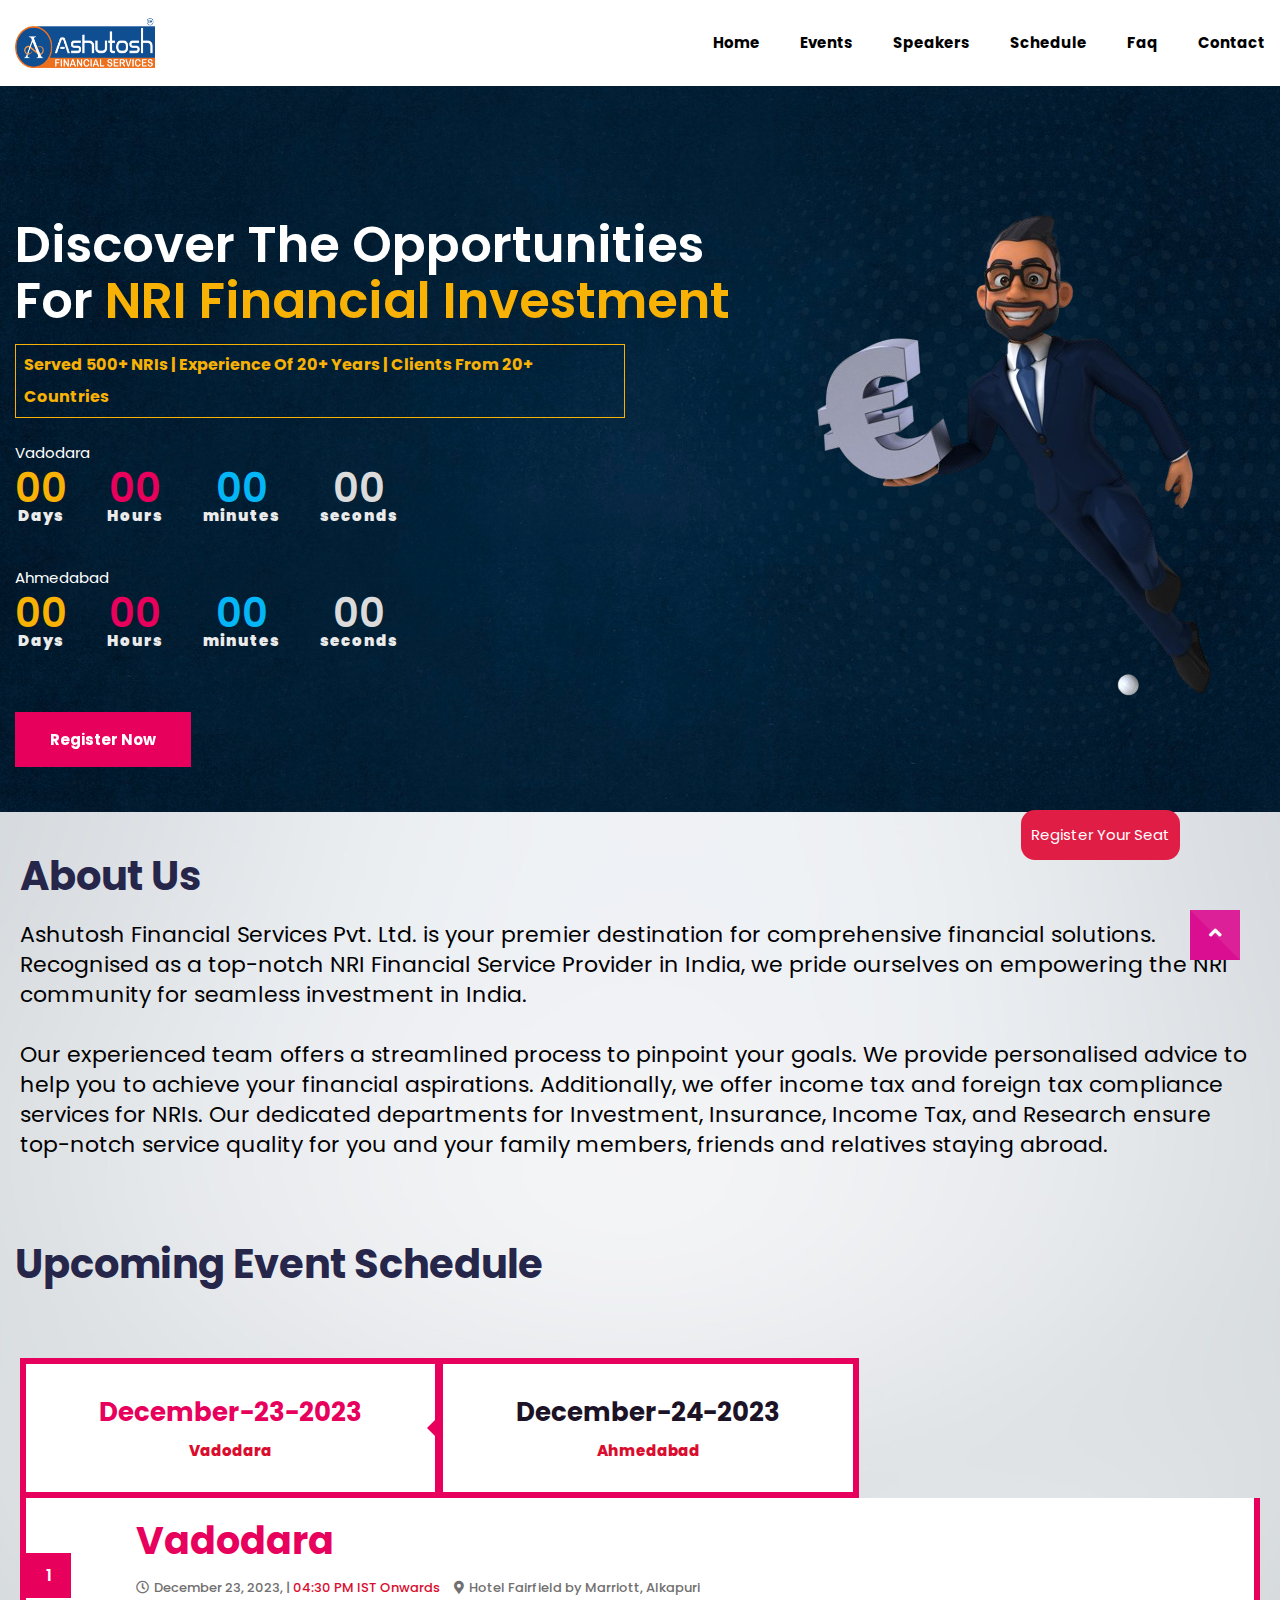
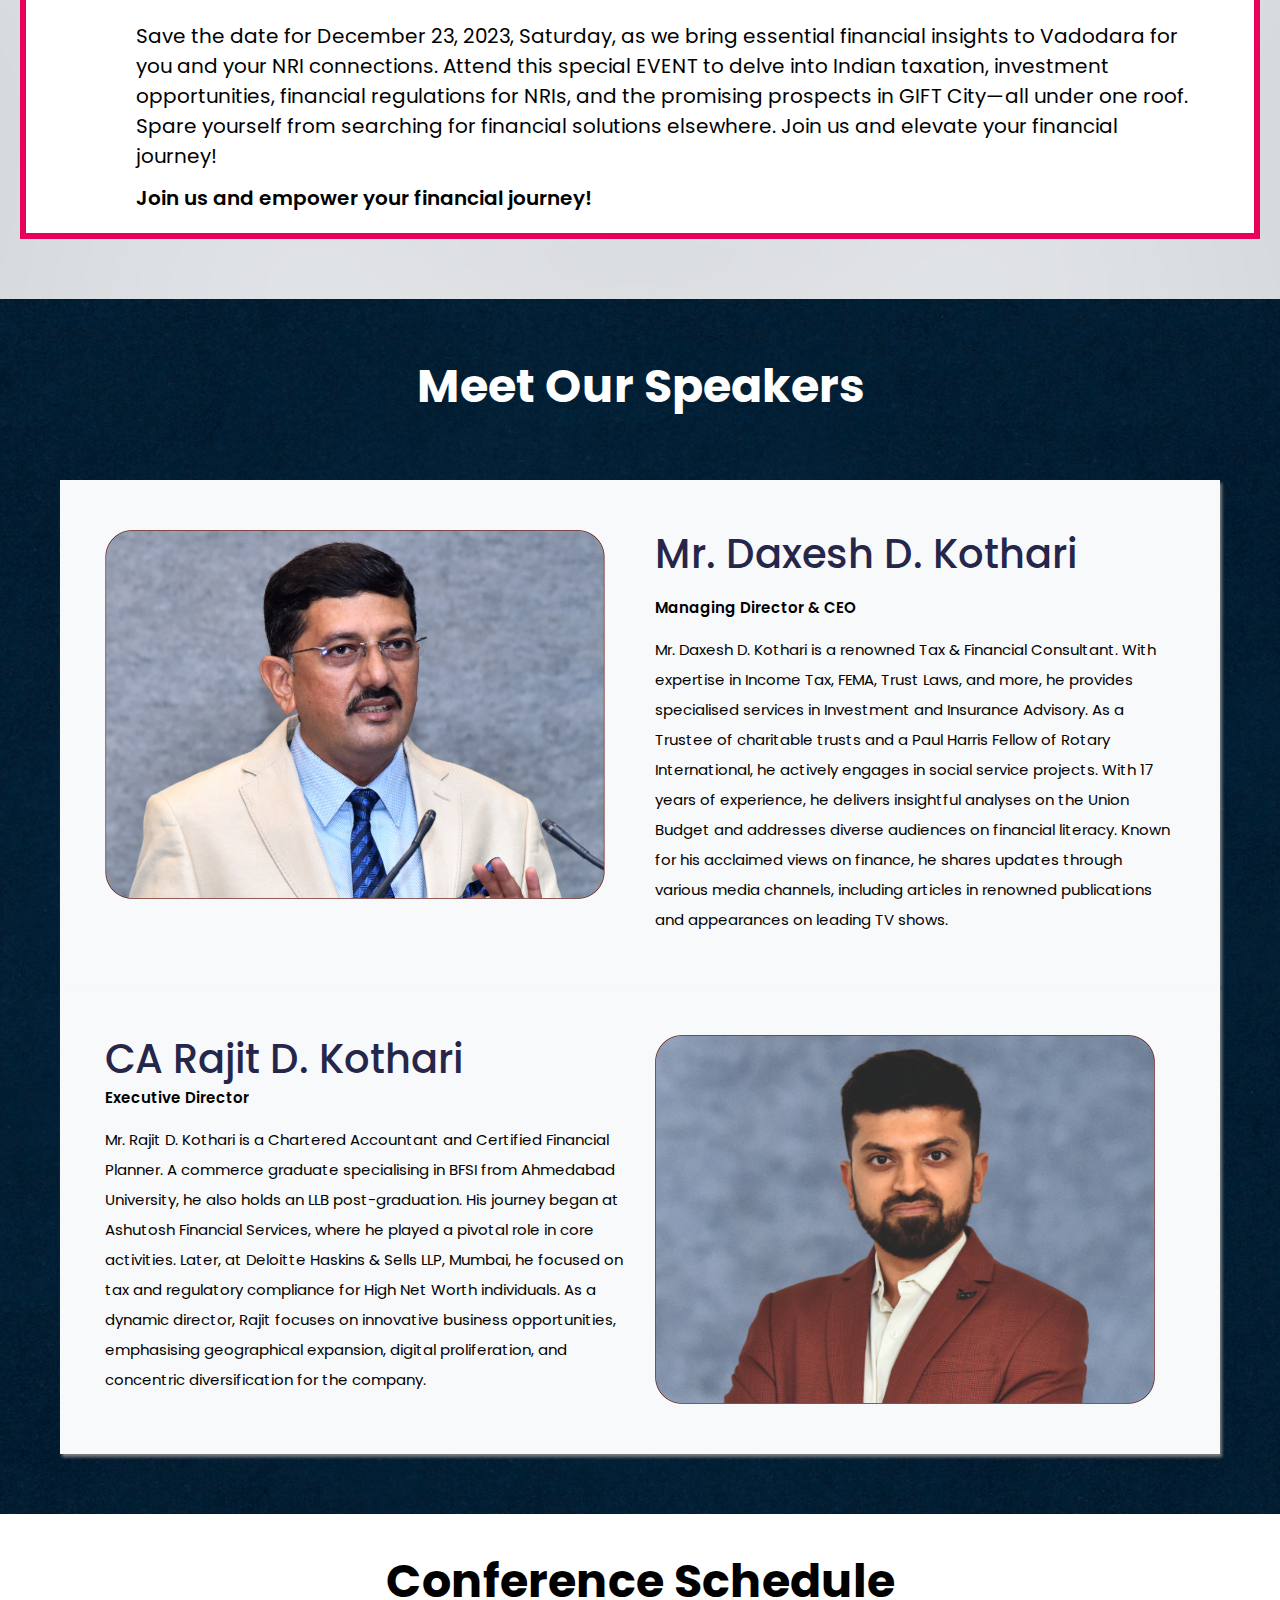
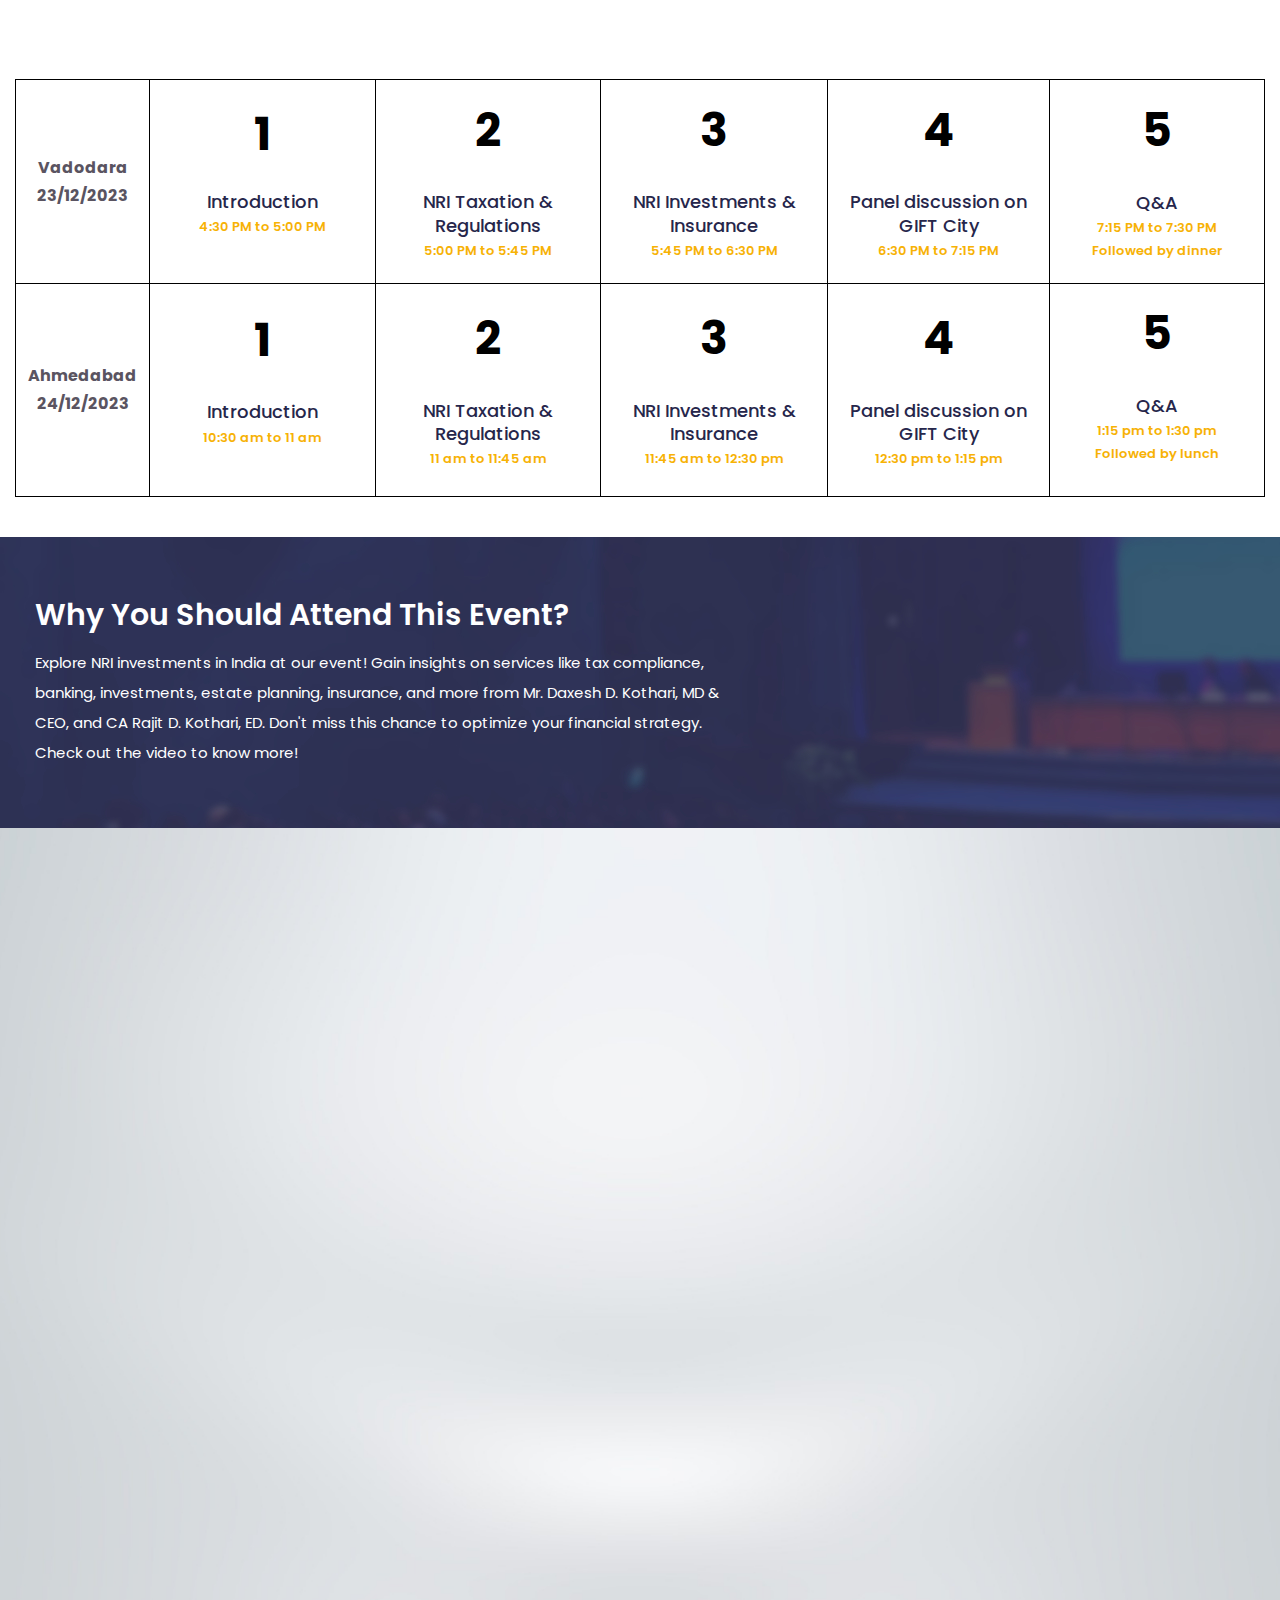
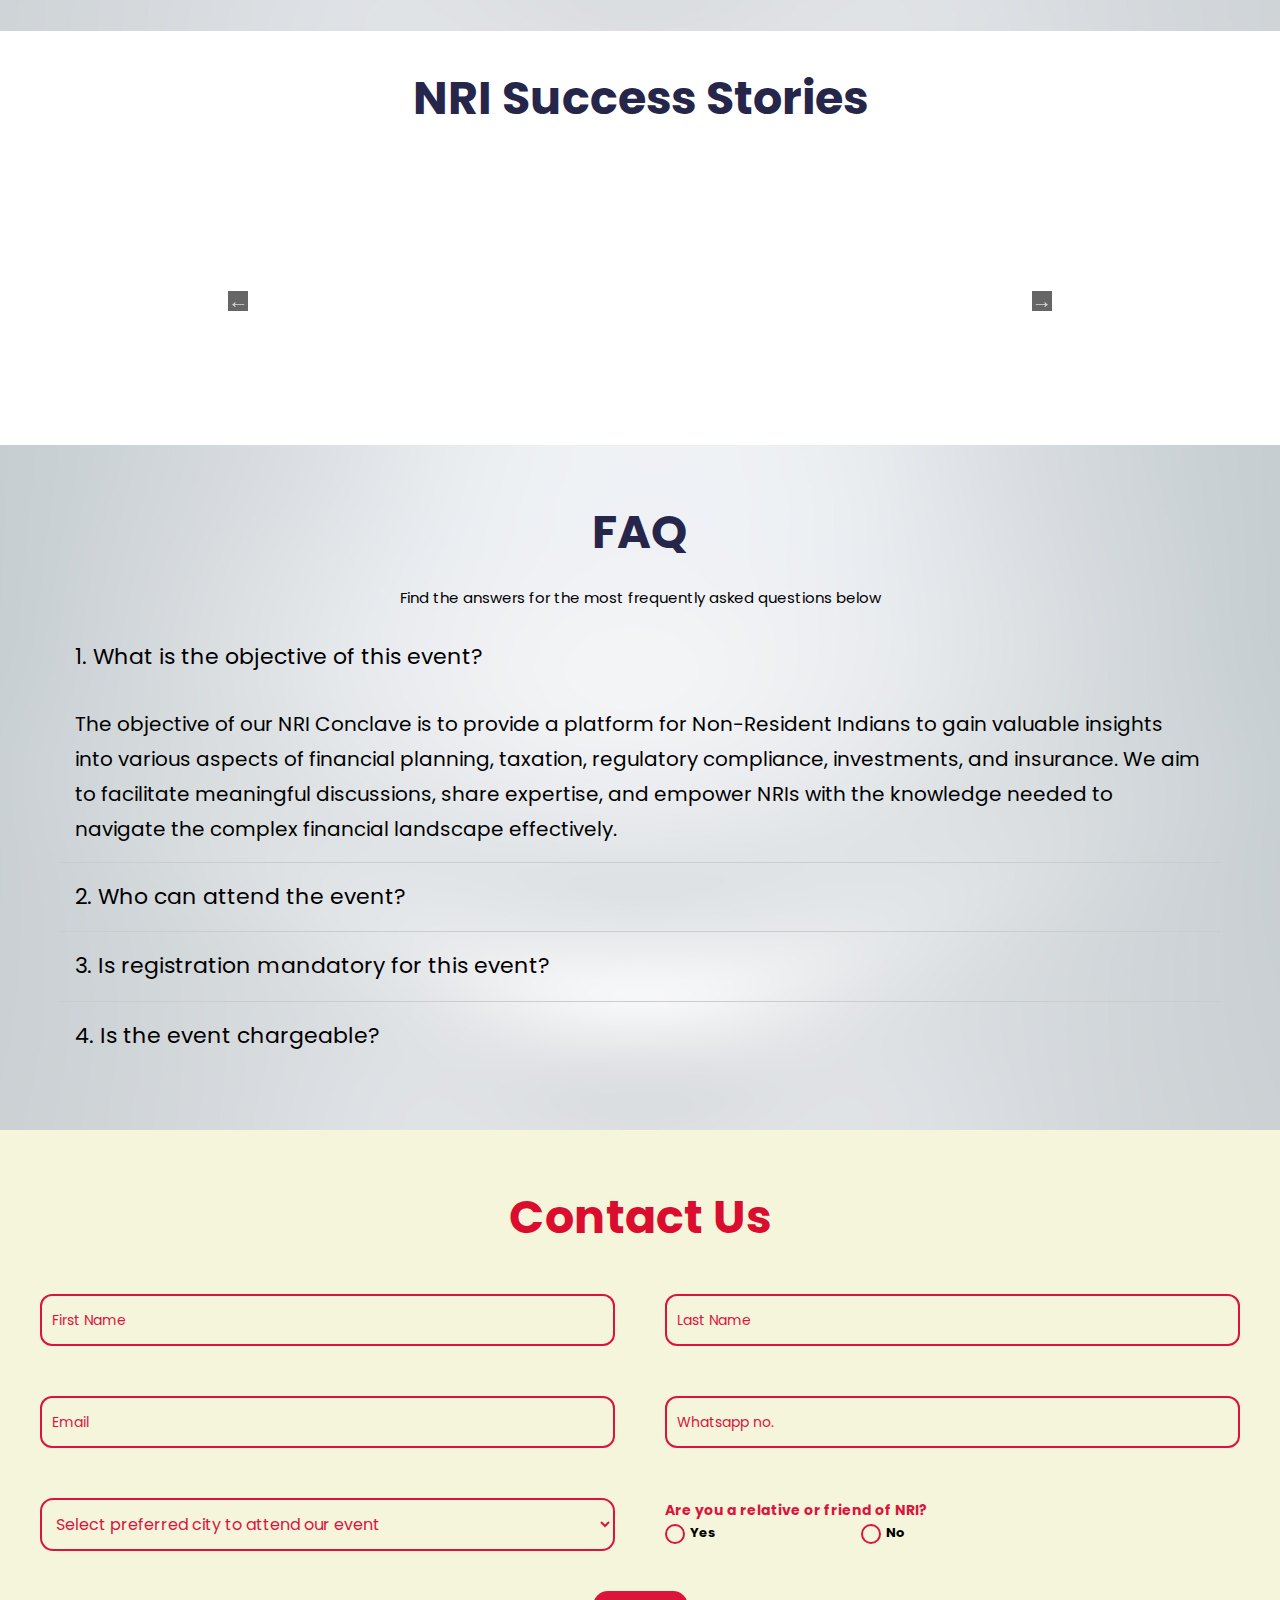
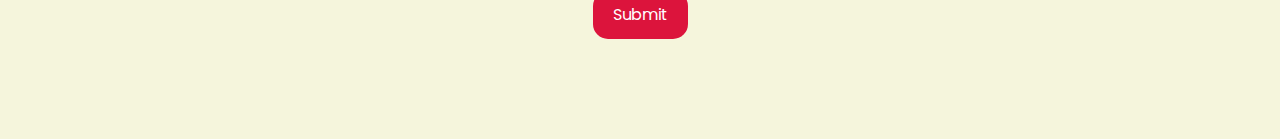
==== index.html @ 729e0472 "event7" ====
<!doctype html>
<html class="no-js" lang="en">

<head>
  <meta charset="utf-8">
  <meta http-equiv="x-ua-compatible" content="ie=edge">
  <title>Event</title>
  <meta name="description" content="">
  <meta name="viewport" content="width=device-width, initial-scale=1">
  <meta name="description" content="Bizino - Corporate Business Consulting & Office Event HTML Template">
  <meta name="keywords" content="Bizino - Corporate Business Consulting & Office Event HTML Template" />
  <meta name="robots" content="INDEX,FOLLOW">

  <link rel="shortcut icon" type="image/x-icon" href="img/favicon.png">
  <link rel="icon" href="assets/img/favicon.ico" type="image/x-icon">
  <!-- Place favicon.ico in the root directory -->

  <!-- CSS here -->
  <link rel="stylesheet" href="css/bootstrap.min.css">
  <link rel="stylesheet" href="css/animate.min.css">
  <link rel="stylesheet" href="css/magnific-popup.css">
  <link rel="stylesheet" href="css/fontawesome-all.min.css">
  <link rel="stylesheet" href="css/owl.carousel.min.css">
  <link rel="stylesheet" href="css/flaticon.css">
  <link rel="stylesheet" href="css/datepicker.css">
  <link rel="stylesheet" href="css/slick.css">
  <link rel="stylesheet" href="css/aos.css">
  <link rel="stylesheet" href="css/default.css">
  <link rel="stylesheet" href="css/style.css">
  <link rel="stylesheet" href="css/style2.css">
  <link rel="stylesheet" href="css/responsive.css">
  <link rel="preconnect" href="https://fonts.googleapis.com">

  <link href="https://fonts.googleapis.com/css2?family=Poppins:wght@300;400;500;600;700&display=swap" rel="stylesheet">
  <link rel="stylesheet" type="text/css" href="https://cdnjs.cloudflare.com/ajax/libs/slick-carousel/1.8.1/slick.css" />
  <link rel="stylesheet" type="text/css"
    href="https://cdnjs.cloudflare.com/ajax/libs/slick-carousel/1.8.1/slick-theme.css" />




</head>

<body>

  <!-- preloader -->
  <div id="preloader">
    <div id="loading-center">
      <div id="loading-center-absolute">
        <div class="object" id="object_one"></div>
        <div class="object" id="object_two"></div>
        <div class="object" id="object_three"></div>
      </div>
    </div>
  </div>
  <!-- preloader-end -->

  <!-- header-start -->
  <header>
    <div id="header-sticky" class="transparent-header">
      <div class="container">
        <div class="row">
          <div class="col-xl-12">
            <div class="main-menu">
              <nav class="navbar navbar-expand-lg">
                <a href="index.html" class="navbar-brand">
                  <img src="img/logo/ashutosLogo.png" alt="" class="logoImg">
                </a>
                <button class="navbar-toggler" type="button" data-toggle="collapse" data-target="#navbarNav">
                  <span class="navbar-icon"></span>
                  <span class="navbar-icon"></span>
                  <span class="navbar-icon"></span>
                </button>
                <div class="collapse navbar-collapse" id="navbarNav">
                  <ul class="navbar-nav ml-auto">
                    <li class="nav-item   "><a class="nav-link" href="#home">Home</a></li>
                    <li class="nav-item"><a class="nav-link" href="#events">Events</a></li>
                    <li class="nav-item"><a class="nav-link" href="#speakers">Speakers</a></li>
                    <li class="nav-item"><a class="nav-link" href="#schedule">Schedule</a></li>
                    <li class="nav-item"><a class="nav-link" href="#faq">Faq</a></li>
                    <li class="nav-item"><a class="nav-link" href="#contact">Contact</a></li>
                  </ul>
                </div>

              </nav>
            </div>
          </div>
        </div>
      </div>
    </div>
  </header>




  <!-- main-area -->
  <main>
    <div class="float_form_btn rc-float-btn">
      <p class="fontWhite">Register Your Seat</p>
    </div>
    <!-- banner-area -->
    <section id="home" class="banner-area banner-bg fix">
      <div class="banner-bg-shape"></div>
      <div class="container">
        <div class="row">
          <div class="col-xl-7 col-lg-6">
            <div class="banner-content ">
              <!-- <h6 class="wow fadeInUp" data-wow-delay="0.2s">hURRYUP!</h6> -->
              <h2 class="wow fadeInUp fontBold eachWordNone" data-wow-delay="0.4s">Discover The Opportunities For
                <span>NRI Financial Investment</span>
                </>
                <!-- <h5 class="text-white pb5 pt-20 textTransform">Delivering financial services in India to cater to the
                  needs
                  and
                  requirements of NRIs for over two
                  decades
                </h5> -->
                <p class="textTransform mycolor "> Served 500+ NRIs | Experience of 20+
                  Years | Clients from 20+ Countries
                </p>

                <div class="flexDate">
                  <div class="timeBox">
                    <p class="text-white"> Vadodara</p>
                    <div class="coming-time wow fadeInUp" data-wow-delay="0.6s" data-countdown="2023/12/23"></div>
                  </div>
                  <div class="">
                    <p class="text-white">Ahmedabad </p>
                    <div class="coming-time wow fadeInUp" data-wow-delay="0.6s" data-countdown="2023/12/24"></div>
                  </div>

                </div>

                <div class="pt-20">
                  <button class="btn rc-event-btn ">Register Now</button>
                </div>

            </div>
          </div>
          <div class="col-xl-5 col-lg-6 d-none d-lg-block">
            <div class="banner-img text-right">
              <img src="img/new/heroImg.png" alt="" class="heroImage">
            </div>
          </div>
        </div>
      </div>
      <div class="banner-shape"><img src="img/shape/dot_circle.png" class="rotateme" alt="img"></div>
    </section>

    <div id="popup" class="popup">
      <div class="popup-content">
        <!-- Your popup content goes here -->
        <div class="crossbtn">
          <img src="newImages/cross.png" width="20" alt="" id="closePopup">
        </div>
        <form class="form-container" id="contact-form" onsubmit="sendEmail(this); return false;">
          <div class="customText">Contact Us</div>
          <div class=" grid-container">
            <div class="form-group">
              <!-- <label for="name">Name:</label> -->
              <input type="text" id="first_name" name="from_first_name" placeholder="First Name" required>
            </div>

            <div class="form-group">
              <!-- <label for="name">Name:</label> -->
              <input type="text" id="last_name" name="from_last_name" placeholder="Last Name" required>
            </div>

            <div class="form-group">
              <!-- <label for="email">Email:</label> -->
              <input type="email" id="email" name="from_email" placeholder="Email" required>
            </div>

            <div class="form-group">
              <!-- <label for="mobile">Mobile No.:</label> -->
              <input type="tel" id="mobile" name="from_mobile" placeholder="Whatsapp no." required>
            </div>


            <div class="container-menu">
              <div class="menu">
                <div class="select">
                  <select id="fromSelect" name="preferred_city">
                    <option value="1" hidden>Select preferred city to attend our event</option>
                    <option value="Ahmedabad">Ahmedabad</option>
                    <option value="Vadodara">Vadodara</option>
                  </select>
                </div>
              </div>
            </div>
            <div class="borderBoxYesNo">
              <!-- <label>Yes or No:</label> -->
              <label for="yesno">Are you a relative or friend of NRI?</label>
              <div class="grid-container">

                <div class="flex-item">

                  <div class="">
                    <input type="radio" id="yes" name="yesno" value="yes">
                    <label class="radio-label" for="yes">Yes</label>
                  </div>
                  <div class="">
                    <input type="radio" id="no" name="yesno" value="no">
                    <label class="radio-label" for="no">No</label>
                  </div>
                </div>
              </div>
            </div>

          </div>
          <div class="alignCenter">
            <button type="submit" class="cool-button">Submit</button>
          </div>
        </form>
        <!-- <div class="centertext">
          <button id="">Skip for later</button>
        </div> -->
      </div>
    </div>
    <!-- recent-schedule -->
    <section id="events" class="recent-schedule pt-20">
      <div class="container">
        <div class="row">
          <div class="">
            <div class="mainText">
              <h2 class=" fontForH2">About Us</h2>
            </div>
            <div class="">
              <p class="mainText marginBottom fontSizeExtra aboutPara">
                Ashutosh Financial Services Pvt. Ltd. is your premier destination for comprehensive financial solutions.
                Recognised as a top-notch NRI Financial Service Provider in India, we pride ourselves on empowering the
                NRI community for seamless investment in India. <br> <br>
                Our experienced team offers a streamlined process to pinpoint your goals. We provide personalised advice
                to help you to achieve your financial aspirations. Additionally, we offer income tax and foreign tax
                compliance services for NRIs. Our dedicated departments for Investment, Insurance, Income Tax, and
                Research ensure top-notch service quality for you and your family members, friends and relatives staying
                abroad.
              </p>
              <!-- <div class="aboutVideo">
                <iframe width="390" height="300" src="https://www.youtube.com/embed/DZc31wGBI9c?si=S9o0x7Z7Rh4iQy3H"
                  title="YouTube video player" frameborder="0"
                  allow="accelerometer; autoplay; clipboard-write; encrypted-media; gyroscope; picture-in-picture; web-share"
                  allowfullscreen></iframe>
              </div> -->
            </div>

          </div>
          <div class="col-xl-6 col-lg-8">
            <h2 class=" fontForH2 white-nowrap lessMargin">Upcoming Event Schedule</h2>
            <div class="section-title white-title text-center mb-70 ">

              <!-- <span>Recent SCHEDULE</span> -->

            </div>
          </div>
        </div>
        <div class="schedule-wrap">
          <div class="row">
            <div class="col-16">
              <div class="schedule-tabs">
                <ul class="nav nav-tabs" id="myTab" role="tablist">
                  <li class="nav-item">
                    <a class="nav-link active" id="schedule-one-tab" data-toggle="tab" href="#schedule-one" role="tab"
                      aria-controls="schedule-one" aria-selected="true"> December-23-2023
                      <p class="paraClass text-pink">Vadodara</p>
                    </a>
                  </li>

                  <li class="nav-item">

                    <a class="nav-link" id="schedule-two-tab" data-toggle="tab" href="#schedule-two" role="tab"
                      aria-controls="schedule-two" aria-selected="false">December-24-2023
                      <p class="paraClass text-pink">Ahmedabad</p>
                    </a>

                  </li>
                  <!-- <li class="nav-item">
                    <a class="nav-link" id="schedule-three-tab" data-toggle="tab" href="#schedule-three" role="tab"
                      aria-controls="schedule-three" aria-selected="false">october 12. 2020</a>
                  </li> -->
                </ul>
              </div>
              <div class="schedule-tab-content">
                <div class="tab-content" id="myTabContent">
                  <div class="tab-pane fade show active" id="schedule-one" role="tabpanel"
                    aria-labelledby="schedule-one-tab">

                    <div class="rc-schedule-content">
                      <h2><span>Vadodara </span></h2>
                      <div class="rc-schedule-meta mb-20">
                        <ul>
                          <!-- <li><i class="far fa-user"></i><a  >Admin</a></li> -->
                          <li><i class="far fa-clock"></i>December 23, 2023, | <span class="text-pink"> 04:30 PM IST
                              Onwards
                            </span> </li>
                          <li><i class="fas fa-map-marker-alt"></i>Hotel Fairfield by Marriott, Alkapuri</li>
                        </ul>
                      </div>
                      <p>Save the date for December 23, 2023, Saturday, as we bring essential financial insights to
                        Vadodara for you and your NRI connections. Attend this special EVENT to delve into Indian
                        taxation, investment opportunities, financial regulations for NRIs, and the promising prospects
                        in GIFT City—all under one roof. Spare yourself from searching for financial solutions
                        elsewhere. Join us and elevate your financial journey!

                      </p>
                      <p class="font-weight-sbold">Join us and empower your financial journey!</p>


                    </div>
                    <div class="rc-schedule-speakers fix">
                      <div class="rc-speakers-img">
                        <!-- <img src="newImages/newBanner.jpeg" alt="img"> -->
                      </div>
                      <!-- <div class="rc-speakers-info">
                        <h3>thomas johnson</h3>
                        <span>CEO, SaveWorld</span>
                      </div>
                      <div class="rc-speakers-list">
                        <ul>
                         

                        </ul>
                      </div>

                      <a   class="btn rc-event-btn">Register Now</a> -->
                    </div>
                    <div class="rc-tab-count">1</div>
                  </div>
                  <div class="tab-pane fade" id="schedule-two" role="tabpanel" aria-labelledby="schedule-two-tab">

                    <div class="rc-schedule-content">
                      <h2><span>Ahmedabad </span></h2>
                      <div class="rc-schedule-meta mb-20">
                        <ul>
                          <li><i class="far fa-clock"></i>December 23, 2023 | <span class="text-pink">10:30 AM IST
                              Onwards
                            </span></li>
                          <li><i class="fas fa-map-marker-alt"></i>Hotel Crowne Plaza, SG Road</li>
                        </ul>
                      </div>
                      <p>Mark your calendar on 24th December 2023, Sunday, as we bring valuable financial insights to
                        Ahmedabad for you and your NRI connections. At this EVENT, gain a deep understanding of Indian
                        taxation, investment opportunities, financial regulations for NRIs, and prospects in GIFT
                        City—all in one place. Don't search elsewhere for your financial concerns. Join us and empower
                        your financial journey!

                      </p>
                      <p class="font-weight-sbold"> Join us and elevate your financial journey!</p>
                    </div>
                    <div class="rc-schedule-speakers fix">
                      <div class="rc-speakers-img">
                        <!-- <img src="newImages/sp.jpg" alt="img"> -->
                      </div>
                      <!-- <div class="rc-speakers-info">
                        <h3>thomas johnson</h3>
                        <span>CEO, SaveWorld</span>
                      </div> -->
                      <div class="rc-speakers-list">
                        <!-- <ul>
                          <li><i class="far fa-clock"></i>8 : 30 - 9 : 30</li>
                          <li><i class="fas fa-users"></i>10k+ audience</li>
                        </ul> -->
                      </div>
                      <!-- <a   class="btn rc-event-btn">Register Now</a>  -->
                    </div>
                    <div class="rc-tab-count">2</div>
                  </div>
                  <div class="tab-pane fade" id="schedule-three" role="tabpanel" aria-labelledby="schedule-three-tab">
                    <div class="rc-schedule-sidebar">
                      <ul>
                        <li><a>AWARDS</a></li>
                        <li><a>sponsor CLIENTS</a></li>
                        <li><a>notable projects</a></li>
                      </ul>
                    </div>
                    <div class="rc-schedule-content">
                      <h2>Save Word vision <span>2020</span></h2>
                      <div class="rc-schedule-meta mb-20">
                        <ul>
                          <li><i class="far fa-user"></i><a>Admin</a></li>
                          <li><i class="far fa-clock"></i>October 12, 2019</li>
                          <li><i class="fas fa-map-marker-alt"></i>Alexandria , VA</li>
                        </ul>
                      </div>
                      <p>Event definition is - something that happens occurrence How to use evesnt in sentence. Synonym
                        when an unknown
                        printer
                        took a galley of type and scrambled it to make a type specimen booing This book is a treatise on
                        the theory
                        ethics
                        Discussion of event.</p>
                      <p>Anything embarrassig hidden in the middle of text. All the Lorem Ipsum generators on the
                        Internet tend to repeat
                        predefined chunks as necessar.</p>
                      <div class="schedule-barnd-active owl-carousel">
                        <div class="schedule-brand">
                          <img src="img/brand/event_brand01.jpg" alt="img">
                        </div>
                        <div class="schedule-brand">
                          <img src="img/brand/event_brand02.jpg" alt="img">
                        </div>
                        <div class="schedule-brand">
                          <img src="img/brand/event_brand03.jpg" alt="img">
                        </div>
                        <div class="schedule-brand">
                          <img src="img/brand/event_brand04.jpg" alt="img">
                        </div>
                        <div class="schedule-brand">
                          <img src="img/brand/event_brand05.jpg" alt="img">
                        </div>
                        <div class="schedule-brand">
                          <img src="img/brand/event_brand05.jpg" alt="img">
                        </div>
                      </div>
                      <div class="rc-schedule-bottom">
                        <p>Event Agencies in USA 2020, Award for Social Media Campaign Integrated 2020</p>
                      </div>
                    </div>
                    <div class="rc-schedule-speakers fix">
                      <div class="rc-speakers-img">
                        <img src="img/images/rc_schedule_speaker.jpg" alt="img">
                      </div>
                      <div class="rc-speakers-info">
                        <h3>thomas johnson</h3>
                        <span>CEO, SaveWorld</span>
                      </div>
                      <div class="rc-speakers-list">
                        <ul>
                          <li><i class="far fa-clock"></i>8 : 30 - 9 : 30</li>
                          <li><i class="fas fa-users"></i>10k+ audience</li>
                        </ul>
                      </div>
                      <div class="rc-speakers-social">
                        <a><i class="fab fa-facebook-f"></i></a>
                        <a><i class="fab fa-twitter"></i></a>
                        <a><i class="fab fa-pinterest-p"></i></a>
                      </div>
                      <a class="btn rc-event-btn">Register Now</a>
                    </div>
                    <div class="rc-tab-count">3</div>
                  </div>
                </div>
              </div>
            </div>
          </div>
        </div>
      </div>
    </section>
    <!-- Speaker -->
    <section class="speakerSection" id="speakers">
      <div class="pb-25">
        <h2 class="text-center  text-white white-nowrap  pb-40">Meet Our Speakers</h2>
      </div>
      <section class="custom-section">
        <div class="container">
          <div class="row">
            <div class="col-md-6">
              <img src="newImages/DDK.png" alt="Picture 1">
            </div>
            <div class="col-md-6">
              <h3 class="fontForH3">Mr. Daxesh D. Kothari</h3>
              <p class="fontBlack font-weight-sbold">Managing Director & CEO</>
              <p class="fontBlack">Mr. Daxesh D. Kothari is a renowned Tax & Financial Consultant. With expertise in
                Income Tax, FEMA,
                Trust Laws, and more, he provides specialised services in Investment and Insurance Advisory. As a
                Trustee of charitable trusts and a Paul Harris Fellow of Rotary International, he actively engages in
                social service projects. With 17 years of experience, he delivers insightful analyses on the Union
                Budget and addresses diverse audiences on financial literacy. Known for his acclaimed views on finance,
                he shares updates through various media channels, including articles in renowned publications and
                appearances on leading TV shows.</p>
            </div>
          </div>
        </div>
      </section>

      <!-- Section 2: Text on the left, picture on the right -->
      <section class="custom-section">
        <div class="container">
          <div class="row">
            <div class="col-md-6 mobileView">
              <img src="newImages/RDK.png" alt="Picture 2">
            </div>
            <div class="col-md-6">
              <h2 class=" fontForH3">CA Rajit D. Kothari</h2>
              <p class="fontBlack font-weight-sbold">Executive Director</p>
              <p class="fontBlack">Mr. Rajit D. Kothari is a Chartered Accountant and Certified Financial Planner. A
                commerce graduate
                specialising in BFSI from Ahmedabad University, he also holds an LLB post-graduation. His journey began
                at Ashutosh Financial Services, where he played a pivotal role in core activities. Later, at Deloitte
                Haskins & Sells LLP, Mumbai, he focused on tax and regulatory compliance for High Net Worth individuals.
                As a dynamic director, Rajit focuses on innovative business opportunities, emphasising geographical
                expansion, digital proliferation, and concentric diversification for the company.
              </p>
            </div>
            <div class="col-md-6 dekstopView">
              <img src="newImages/RDK.png" alt="Picture 2">
            </div>
          </div>
        </div>
      </section>


    </section>
    <!-- conference-schedule -->
    <section id="schedule" class="conference-schedule conference-bg">
      <div class="conference-bg-text"><img src="" alt="img"></div>
      <div class="container">
        <h2 class="text-center white-nowrap fontBlack">Conference Schedule</h2>
        <div class="row">
          <div class="col-12">
            <div class="conference-wrap">
              <div class="row mb-40">
                <!-- <div class="col-sm-6">
                  <form action="#" class="datepicker-form">
                    <div id="datepicker" class="input-group date" data-date-format="mm-dd-yyyy">
                      <input class="form-control" type="text" readonly />
                      <span class="input-group-addon"><i class="far fa-calendar-alt"></i></span>
                    </div>
                  </form>
                </div> -->

              </div>
              <div class="table-responsive">
                <table class="table text-center">
                  <thead>
                    <!-- <tr>
                      <th scope="col"></th>
                      <th scope="col">Monday</th>
                      <th scope="col">Thursday</th>
                      <th scope="col">Friday</th>
                      <th scope="col">Saturday</th>
                    </tr> -->
                  </thead>
                  <tbody class="table-bordered">

                    <tr>
                      <th scope="row">Vadodara 23/12/2023</th>
                      <!-- <td class="con-speak-box conference-blank"></td> -->
                      <td class="con-speak-box">
                        <div class="single-conference-speaker">
                          <div class="numberCircle">
                            <h3 class="fontBlack">1</h3>
                          </div>
                          <!-- <div class="con-speak-img mb-25">
                            <img src="newImages/event.png" width="60" alt="img" data-toggle="tooltip"
                              data-placement="right" title="Alisa Jo.">
                          </div> -->
                          <div class="con-speak-content mb-25">
                            <h5>Introduction</h5>
                            <span>4:30 PM to 5:00 PM</span>
                            <!-- <p>Event definition is thing that happens occurce</p> -->
                          </div>
                        </div>
                      </td>
                      <td class="con-speak-box">
                        <div class="single-conference-speaker">
                          <div class="con-speak-img mb-25">
                            <div class="numberCircle">
                              <h3 class="fontBlack">2</h3>
                            </div>
                          </div>
                          <div class="con-speak-content">
                            <h5>NRI Taxation & Regulations</h5>
                            <span>5:00 PM to 5:45 PM</span>
                            <!-- <p>Event definition is thing that happens occurce</p> -->
                          </div>
                        </div>
                      </td>
                      <!-- <td class="con-speak-box conference-blank"></td> -->
                      <td class="con-speak-box">
                        <div class="single-conference-speaker">
                          <div class="con-speak-img mb-25">
                            <div class="numberCircle">
                              <h3 class="fontBlack">3</h3>
                            </div>
                          </div>
                          <div class="con-speak-content">
                            <h5>NRI Investments & Insurance</h5>
                            <span>5:45 PM to 6:30 PM</span>
                            <!-- <p>Event definition is thing that happens occurce</p> -->
                          </div>
                        </div>
                      </td>
                      <td class="con-speak-box">
                        <div class="single-conference-speaker">
                          <div class="con-speak-img mb-25">
                            <div class="numberCircle">
                              <h3 class="fontBlack">4</h3>
                            </div>
                          </div>
                          <div class="con-speak-content">
                            <h5>Panel discussion on GIFT City</h5>
                            <span>6:30 PM to 7:15 PM</span>
                            <!-- <p>Event definition is thing that happens occurce</p> -->
                          </div>
                        </div>
                      </td>
                      <td class="con-speak-box">
                        <div class="single-conference-speaker">
                          <div class="con-speak-img mb-25">
                            <div class="numberCircle">
                              <h3 class="fontBlack">5</h3>
                            </div>
                          </div>
                          <div class="con-speak-content">
                            <h5>Q&A</h5>
                            <span>7:15 PM to 7:30 PM
                              <br>Followed by dinner
                            </span>
                            <!-- <p>Event definition is thing that happens occurce</p> -->
                          </div>
                        </div>
                      </td>
                    </tr>
                    <tr>
                      <th scope="row">Ahmedabad 24/12/2023</th>
                      <td class="con-speak-box">
                        <div class="single-conference-speaker">
                          <div class="con-speak-img mb-25">
                            <div class="numberCircle">
                              <h3 class="fontBlack">1</h3>
                            </div>
                          </div>
                          <div class="con-speak-content mb-25">
                            <h5>Introduction</h5>
                            <span>10:30 am to 11 am</span>
                            <!-- <p>Event definition is thing that happens occurce</p> -->
                          </div>
                        </div>
                      </td>
                      <!-- <td class="con-speak-box conference-blank"></td> -->
                      <td class="con-speak-box">
                        <div class="single-conference-speaker">
                          <div class="con-speak-img mb-25">
                            <div class="numberCircle">
                              <h3 class="fontBlack">2</h3>
                            </div>
                          </div>
                          <div class="con-speak-content">
                            <h5>NRI Taxation & Regulations</h5>
                            <span>11 am to 11:45 am</span>
                            <!-- <p>Event definition is thing that happens occurce</p> -->
                          </div>
                        </div>
                      </td>
                      <td class="con-speak-box">
                        <div class="single-conference-speaker">
                          <div class="con-speak-img mb-25">
                            <div class="numberCircle">
                              <h3 class="fontBlack">3</h3>
                            </div>
                          </div>
                          <div class="con-speak-content">
                            <h5>NRI Investments & Insurance</h5>
                            <span>11:45 am to 12:30 pm</span>
                            <!-- <p>Event definition is thing that happens occurce</p> -->
                          </div>
                        </div>
                      </td>
                      <td class="con-speak-box">
                        <div class="single-conference-speaker">
                          <div class="con-speak-img mb-25">
                            <div class="numberCircle">
                              <h3 class="fontBlack">4</h3>
                            </div>
                          </div>
                          <div class="con-speak-content">
                            <h5 class="eachWordNone">Panel discussion on GIFT City</h5>
                            <span>12:30 pm to 1:15 pm</span>
                            <!-- <p>Event definition is thing that happens occurce</p> -->
                          </div>
                        </div>
                      </td>
                      <td class="con-speak-box">
                        <div class="single-conference-speaker">
                          <div class="con-speak-img mb-25">
                            <div class="numberCircle">
                              <h3 class="fontBlack">5</h3>
                            </div>
                          </div>
                          <div class="con-speak-content">
                            <h5>Q&A</h5>
                            <span>1:15 pm to 1:30 pm
                              <br>Followed by lunch
                            </span>
                            <p></p>
                          </div>
                        </div>
                      </td>
                      <!-- <td class="con-speak-box conference-blank"></td> -->
                    </tr>

                  </tbody>
                </table>
              </div>
            </div>
          </div>
        </div>
      </div>
    </section>
    <!-- Section We Have Top Executive And Start Up Here-->
    <section class="parallax-container section" data-parallax-img="images/bg-parallax-05-1894x758.jpg">
      <div class="parallax-content section-lg context-dark text-center">
        <div class="container">


          <div class="flex-container">
            <!-- Text Section -->
            <div class="text-section">
              <h4>Why You Should Attend This Event?</h4>
              <p>Explore NRI investments in India at our event! Gain insights on services like tax compliance, banking,
                investments, estate planning, insurance, and more from Mr. Daxesh D. Kothari, MD & CEO, and CA Rajit D.
                Kothari, ED. Don't miss this chance to optimize your financial strategy. Check out the video to know
                more!
              </p>
            </div>

            <!-- Video Section -->
            <div class="video-section">
              <div class="video-container">
                <!-- Replace the following URL with your YouTube video embed code -->
                <iframe width="560" height="315" src="https://www.youtube.com/embed/DZc31wGBI9c?si=NcGJAMkLk9-VXe36"
                  title="YouTube video player" frameborder="0"
                  allow="accelerometer; autoplay; clipboard-write; encrypted-media; gyroscope; picture-in-picture; web-share"
                  allowfullscreen></iframe>
              </div>
            </div>
          </div>
        </div>
      </div>
    </section>
    <!-- Section Our Benefits-->
    <section class="spaceAround">
      <div class="container">
        <div class="row justify-content-center text-center">
          <div class="col-xl-7  wow fadeInUp" data-wow-delay="0.3s">
            <div class="title-area">
              <div class="sec-pills">
                <div class="pill"></div>
                <div class="pill"></div>
                <div class="pill"></div>
              </div>
              <!-- <span class="sec-subtitle">What wE pROVIDE</span> -->
              <div class="">
                <h2 class="white-nowrap pb-40 eachWordCap">Our Exclusive Benefits</h2>
              </div>
            </div>
          </div>
        </div>
        <div class="row gx-0 rowGap-50 text-center text-lg-start">
          <div class="col-md-6 col-lg-4  wow fadeInUp" data-wow-delay="0.3s">
            <div class="service-style2">
              <div class="service-icon">
                <img src="newImages/financial.png" alt="Service Shape">
              </div>
              <h3 class="service-title h5"><a class="text-inherit">Understanding Financial Affairs </a>
              </h3>
              <p class="service-text">Get a complete understanding of NRI financial matters, including taxes,
                regulations, investments, and insurance.
              </p>
            </div>
          </div>
          <div class="col-md-6 col-lg-4  wow fadeInUp" data-wow-delay="0.4s">
            <div class="service-style2">
              <div class="service-icon">
                <img src="newImages/tomorrow.png" alt="Service Shape">
              </div>
              <h3 class="service-title h5"><a class="text-inherit">Insurance For Your Future</a></h3>
              <p class="service-text">From life insurance to retirement planning, gain valuable insurance insights and
                ensure financial security for the future.</p>
            </div>
          </div>

          <div class="col-md-6 col-lg-4  wow fadeInUp" data-wow-delay="0.6s">
            <div class="service-style2">
              <div class="service-icon">
                <img src="newImages/INVESTMENT.png" alt="Service Shape">
              </div>
              <h3 class="service-title h5"><a class="text-inherit">Investment Plans</a></h3>
              <p class="service-text">Explore upcoming investment opportunities in India for NRIs through a detailed
                analysis that suits your investment goals.</p>
            </div>
          </div>

          <div class="col-md-6 col-lg-4  wow fadeInUp" data-wow-delay="0.5s">
            <div class="service-style2">
              <div class="service-icon">
                <img src="newImages/opportunity.png" alt="Service Shape">
              </div>
              <h3 class="service-title h5"><a class="text-inherit">GIFT City Opportunities</a>
              </h3>
              <p class="service-text">Discover new possibilities in GIFT City with unique insights from experts on
                maximising financial opportunities. </p>
            </div>
          </div>

          <div class="col-md-6 col-lg-4  wow fadeInUp" data-wow-delay="0.7s">
            <div class="service-style2">
              <div class="service-icon">
                <img src="newImages/nri.png" alt="Service Shape">
              </div>
              <h3 class="service-title h5"><a class="text-inherit">Connect With Fellow NRIs</a></h3>
              <p class="service-text">The event offers a chance to connect with like-minded NRIs and their relatives
                interested in Indian financial affairs.
              </p>
            </div>
          </div>
          <div class="col-md-6 col-lg-4  wow fadeInUp" data-wow-delay="0.4s">
            <div class="service-style2">
              <div class="service-icon">
                <img src="newImages/expert.png" alt="Service Shape">
              </div>
              <h3 class="service-title h5"><a class="text-inherit">Helpful Q&A Session </a></h3>
              <p class="service-text">Get personal help from experienced financial experts to clear up any concerns you
                have as an NRI or NRI family member. </p>
            </div>
          </div>

        </div>
      </div>
    </section>
    <!-- Section Our Testimonials-->
    <section class="section parallax-js section-lg bg-default">
      <div class="container">
        <h2 class="text-center white-nowrap pb-40 eachWordCap">NRI Success Stories</h2>
        <div class="row row-30 justify-content-center">
          <div class="col-md-10 col-lg-8">
            <!-- Add the class "slider" to your carousel -->
            <div class="slick-slider carousel-parent slider" data-arrows="false" data-loop="true" data-autoplay="true"
              data-dots="false" data-swipe="true" data-items="1" data-child="#child-carousel"
              data-for="#child-carousel">
              <!-- Testimonial Items -->
              <div class="item">
                <!-- Testimonial Content -->
                <div class="testimonial">
                  <div class="wow fadeIn">
                    <p class="testimonial-text heading-4">For NRI financial planning, my top pick has been instrumental
                      in providing eye-opening insights into various opportunities. The personalized approach adopted by
                      the team ensures that my financial goals are perfectly aligned. I highly recommend Ashutosh
                      Financial Services.</p>
                    <div class="testimonial-footer text-center"><a class="testimonial-name">Jitendra Shaw</a> <span
                        class="testimonial-cite"> - Software Engineer, US</span>
                    </div>
                  </div>
                </div>
              </div>
              <div class="item">
                <!-- Testimonial Content -->
                <div class="testimonial">
                  <div class="wow fadeIn">
                    <p class="testimonial-text heading-4">Ashutosh Financial Services has been my financial compass.
                      They guided me through complex NRI investments. The events were eye-openers. I received valuable
                      insights that reshaped my financial strategy. Grateful for their expertise!</p>
                    <div class="testimonial-footer text-center"><a class="testimonial-name">Sumit Chauhan</a> <span
                        class="testimonial-cite"> - Data Analyst, Canada</span>
                    </div>
                  </div>
                </div>
              </div>
              <div class="item">
                <!-- Testimonial Content -->
                <div class="testimonial">
                  <div class="wow fadeIn">
                    <p class="testimonial-text heading-4">Ashutosh Financial Services played a pivotal role in guiding
                      my brother, who is currently residing in Magdeburg, Germany. The insightful events offered a
                      comprehensive view, making the complex and intricate world of NRI investments more understandable
                      and manageable.</p>
                    <div class="testimonial-footer text-center"><a class="testimonial-name">Suchitra Rau</a> <span
                        class="testimonial-cite"> - IT, Bhopal, India</span>
                    </div>
                  </div>
                </div>
              </div>
              <!-- Add similar items for other testimonials -->

            </div>
          </div>
        </div>
      </div>
    </section>

    <!--Section: FAQ-->
    <section id="faq" class="faq-bg">
      <h3 class="text-center pb-2  fw-bold">FAQ</h3>
      <p class="fontBlack autoPadMobile text-11">
        Find the answers for the most frequently asked questions below
      </p>

      <!-- <div class="row g-30">
        <div class="col-md-6 mb-4">
          <h6 class="mb-3 text-primary">What is the objective of this event</h6>
          <p class="text-white mt-40">
            The objective of our NRI Conclave is to provide a platform for Non-Resident Indians to gain valuable
            insights into various aspects of financial planning, taxation, regulatory compliance, investments, and
            insurance. We aim to facilitate meaningful discussions, share expertise, and empower NRIs with the knowledge
            needed to navigate the complex financial landscape effectively.
          </p>
        </div>

        <div class="col-md-6 mb-4">
          <h6 class="mb-3 text-primary">Who can attend the event?</h6>
          <p class="text-white mt-40">
            The NRI Conclave is open to all Non-Resident Indians and their family members, relatives or friends seeking
            comprehensive information and guidance on financial matters. Whether you are an experienced investor, an
            NRI, or someone interested in understanding the intricacies of taxation and regulatory compliance, you are
            welcome to join us.
          </p>
        </div>

        <div class="col-md-6 mb-4">
          <h6 class="mb-3 text-primary">Is registration mandatory for this event?</h6>
          <p class="text-white mt-40">
            While attendance is open to all, we highly recommend registering for the event in advance. Registration
            ensures that you receive timely updates, access to event materials, and a seamless experience during the
            conclave. It also helps us better accommodate the needs of our participants and plan the event more
            efficiently.
          </p>
        </div>

        <div class="col-md-6 mb-4">
          <h6 class="mb-3 text-primary">Is the event chargeable?</h6>
          <p class="text-white mt-40">
            Yes. Go to the billing section of your dashboard and update your payment information.
          </p>
        </div>
      </div> -->

      <div class="accordion">
        <div class="accordion-item">
          <div class="accordion-header">1. What is the objective of this event?</div>
          <div class="accordion-content">The objective of our NRI Conclave is to provide a platform for Non-Resident
            Indians to gain valuable insights into various aspects of financial planning, taxation, regulatory
            compliance, investments, and insurance. We aim to facilitate meaningful discussions, share expertise, and
            empower NRIs with the knowledge needed to navigate the complex financial landscape effectively.
          </div>
        </div>

        <div class="accordion-item">
          <div class="accordion-header">2. Who can attend the event?</div>
          <div class="accordion-content">The NRI Conclave is open to all Non-Resident Indians and their family members,
            relatives or friends seeking comprehensive information and guidance on financial matters. Whether you are an
            experienced investor, an NRI, or someone interested in understanding the intricacies of taxation and
            regulatory compliance, you are welcome to join us</div>
        </div>

        <div class="accordion-item">
          <div class="accordion-header">3. Is registration mandatory for this event?</div>
          <div class="accordion-content">While attendance is open to all, we highly recommend registering for the event
            in advance. Registration ensures that you receive timely updates, access to event materials, and a seamless
            experience during the conclave. It also helps us better accommodate the needs of our participants and plan
            the event more efficiently.</div>
        </div>

        <div class="accordion-item">
          <div class="accordion-header">4. Is the event chargeable?</div>
          <div class="accordion-content">Participation in the NRI Conclave is completely FREE in both Vadodara and
            Ahmedabad. As a part of our dedication to the NRI community, we offer this event as a free service,
            fostering inclusivity and ensuring accessibility to valuable information
          </div>
        </div>
      </div>
    </section>
    <!-- contact-area -->
    <section id="contact" class="contact-area contact-bg contact-body">
      <h3 class="text-center pb-2 text-pink fw-bold">Contact Us</h3>
      <!-- <div class="container">
        <div class="row">
          <div class="col-lg-6">
            <div class="section-title mb-20">
              <span class="">Contact Us</span>
              <h4 class="text-white">Nurturing Financial Success for <br> NRIs Worldwide</h4>
            </div>
            <div class="contact-content">
              <p class="text-white">Served 500+ NRIs | Across 20+ Counties | Experience of 20+ Years</p>
              <h5 class="text-white">OFFICE IN <span>NEW YORK</span></h5>
              <div class="contact-list">
                <ul>
                  <li><i class="fas fa-map-marker"></i><span>Address :</span>Event Center park WT 22 New York</li>
                  <li><i class="fas fa-headphones"></i><span>Phone :</span>+9 125 645 8654</li>
                  <li><i class="fas fa-globe-asia"></i><span>e-mail :</span>info@exemple.com</li>
                </ul>
              </div>
            </div>
          </div>
          <div class="col-lg-6">
            <div class="contact-form">
              <form action="#">
                <input type="text" placeholder="your name *">
                <input type="email" placeholder="your email *">
                <textarea name="message" id="message" placeholder="your message *"></textarea>
                <select class="form-select form-select-lg mb-3 custom-select" aria-label=".form-select-lg example"
                  id="mySelect">
                  <option selected>Open this select menu</option>
                  <option value="1">One</option>
                  <option value="2">Two</option>
                  <option value="3">Three</option>
                </select>


                <button class="btn">SEND</button>
              </form>
            </div>
          </div>
        </div>
      </div> -->
      <form class="form-container" id="contact-form" onsubmit="sendEmail(this); return false;">
        <div class=" grid-container">
          <div class="form-group">
            <!-- <label for="name">Name:</label> -->
            <input type="text" id="first_name" name="from_first_name" placeholder="First Name" required>
          </div>

          <div class="form-group">
            <!-- <label for="name">Name:</label> -->
            <input type="text" id="last_name" name="from_last_name" placeholder="Last Name" required>
          </div>

          <div class="form-group">
            <!-- <label for="email">Email:</label> -->
            <input type="email" id="email" name="from_email" placeholder="Email" required>
          </div>

          <div class="form-group">
            <!-- <label for="mobile">Mobile No.:</label> -->
            <input type="tel" id="mobile" name="from_mobile" placeholder="Whatsapp no." required>
          </div>


          <div class="container-menu">
            <div class="menu">
              <div class="select">
                <select id="fromSelect" name="preferred_city">
                  <option value="1" hidden>Select preferred city to attend our event</option>
                  <option value="Ahmedabad">Ahmedabad</option>
                  <option value="Vadodara">Vadodara</option>
                </select>
              </div>
            </div>
          </div>
          <div class="borderBoxYesNo">
            <!-- <label>Yes or No:</label> -->
            <label for="yesno">Are you a relative or friend of NRI?</label>
            <div class="grid-container">

              <div class="flex-item">

                <div class="">
                  <input type="radio" id="yes" name="yesno" value="yes">
                  <label class="radio-label" for="yes">Yes</label>
                </div>
                <div class="">
                  <input type="radio" id="no" name="yesno" value="no">
                  <label class="radio-label" for="no">No</label>
                </div>
              </div>
            </div>
          </div>

        </div>
        <div class="alignCenter">
          <button type="submit" class="cool-button">Submit</button>
        </div>
      </form>
    </section>
    <!-- Section Pre Footer-->
    <!-- <section class="section section-lg faq-bg">
      <div class="container">
        <div class="row row-30">
          <div class="col-xs-10 col-lg-4 align-self-center"><a class="brand" href="index.html"><img class=""
                src="img/logo/ashutosLogo.png" alt="ashutosh" style="width: 240px;"></a></div>
          <div class="col-xs-10 col-sm-6 col-lg-4">
            <h5><span class="big font-weight-sbold">Quick Links</span></h5>
            <div class="event-detail">
              <ul class="grid-container">
                <li class="foot_links"><a class="foot-anchor-link" href="#home">HOME</a></li>
                <li class="foot_links"><a class="foot-anchor-link" href="#events">EVENTS</a></li>
                <li class="foot_links"><a class="foot-anchor-link" href="#speakers">SPEAKERS</a></li>
                <li class="foot_links"><a class="foot-anchor-link" href="#schedule">SCHEDULE</a></li>
                <li class="foot_links"><a class="foot-anchor-link" href="#faq">FAQ</a></li>
                <li class="foot_links"><a class="foot-anchor-link" href="#contact">Contact</a></li>
              </ul>
            </div>
          </div>
          <div class="col-xs-10 col-sm-6 col-lg-4">
            <h5><span class="big font-weight-sbold">Social Updates</span></h5>
            <div class="event-detail">
              <p class="big">You may wonder: why this event so popular? If you do, find
                more info about it here.
              </p>

            </div>
          </div>
        </div>
      </div>
    </section> -->


  </main>
  <!-- main-area-end -->
  <!-- JS here -->
  <script src="js/vendor/jquery-1.12.4.min.js"></script>
  <script src="https://code.jquery.com/jquery-3.6.4.min.js"></script>
  <script src="js/popper.min.js"></script>
  <script src="js/bootstrap.min.js"></script>
  <script src="js/isotope.pkgd.min.js"></script>
  <script src="js/one-page-nav-min.js"></script>
  <script src="js/slick.min.js"></script>
  <script src="js/ajax-form.js"></script>
  <script src="js/wow.min.js"></script>
  <script src="js/aos.js"></script>
  <script src="js/bootstrap-datepicker.js"></script>
  <script src="js/owl.carousel.min.js"></script>
  <script src="js/jquery.waypoints.min.js"></script>
  <script src="js/jquery.counterup.min.js"></script>
  <script src="js/jquery.countdown.min.js"></script>
  <script src="js/jquery.scrollUp.min.js"></script>
  <script src="js/imagesloaded.pkgd.min.js"></script>
  <script src="js/jquery.magnific-popup.min.js"></script>
  <script src="https://maps.googleapis.com/maps/api/js?key=AIzaSyCo_pcAdFNbTDCAvMwAD19oRTuEmb9M50c"></script>
  <script src="js/plugins.js"></script>
  <script src="js/main.js"></script>
  <!-- <script>
    function basicmap() {
      // Basic options for a simple Google Map
      // For more options see: https://developers.google.com/maps/documentation/javascript/reference#MapOptions
      var mapOptions = {
        // How zoomed in you want the map to start at (always required)
        zoom: 11,
        scrollwheel: false,
        // The latitude and longitude to center the map (always required)
        center: new google.maps.LatLng(40.6700, -73.9400), // New York
        // This is where you would paste any style found on Snazzy Maps.
        styles: [{ "featureType": "water", "elementType": "geometry", "stylers": [{ "color": "#e9e9e9" }, { "lightness": 17 }] }, { "featureType": "landscape", "elementType": "geometry", "stylers": [{ "color": "#f5f5f5" }, { "lightness": 20 }] }, { "featureType": "road.highway", "elementType": "geometry.fill", "stylers": [{ "color": "#ffffff" }, { "lightness": 17 }] }, { "featureType": "road.highway", "elementType": "geometry.stroke", "stylers": [{ "color": "#ffffff" }, { "lightness": 29 }, { "weight": 0.2 }] }, { "featureType": "road.arterial", "elementType": "geometry", "stylers": [{ "color": "#ffffff" }, { "lightness": 18 }] }, { "featureType": "road.local", "elementType": "geometry", "stylers": [{ "color": "#ffffff" }, { "lightness": 16 }] }, { "featureType": "poi", "elementType": "geometry", "stylers": [{ "color": "#f5f5f5" }, { "lightness": 21 }] }, { "featureType": "poi.park", "elementType": "geometry", "stylers": [{ "color": "#dedede" }, { "lightness": 21 }] }, { "elementType": "labels.text.stroke", "stylers": [{ "visibility": "on" }, { "color": "#ffffff" }, { "lightness": 16 }] }, { "elementType": "labels.text.fill", "stylers": [{ "saturation": 36 }, { "color": "#333333" }, { "lightness": 40 }] }, { "elementType": "labels.icon", "stylers": [{ "visibility": "off" }] }, { "featureType": "transit", "elementType": "geometry", "stylers": [{ "color": "#f2f2f2" }, { "lightness": 19 }] }, { "featureType": "administrative", "elementType": "geometry.fill", "stylers": [{ "color": "#fefefe" }, { "lightness": 20 }] }, { "featureType": "administrative", "elementType": "geometry.stroke", "stylers": [{ "color": "#fefefe" }, { "lightness": 17 }, { "weight": 1.2 }] }]
      };
      // Get the HTML DOM element that will contain your map
      // We are using a div with id="map" seen below in the <body>
      var mapElement = document.getElementById('contact-map');

      // Create the Google Map using our element and options defined above
      var map = new google.maps.Map(mapElement, mapOptions);

      // Let's also add a marker while we're at it
    }
    if ($('#contact-map').length != 0) {
      google.maps.event.addDomListener(window, 'load', basicmap);
    }
  </script> -->
  <script>
    // Function to scroll to a specific section
    function scrollToSection(sectionId) {
      var section = document.getElementById(sectionId);
      if (section) {
        section.classList.add("active")
        section.scrollIntoView({ behavior: 'smooth' });
      }
    }

    // Defer the execution of scrollToSection until the page has fully loaded
    // document.addEventListener('DOMContentLoaded', function () {
    //   var links = document.querySelectorAll('.nav-link');
    //   links.forEach(function (link) {
    //     link.addEventListener('click', function (event) {
    //       event.preventDefault();
    //       var sectionId = link.getAttribute('href').substring(1);
    //       scrollToSection(sectionId);
    //     });
    //   });
    // });
  </script>
  <script>
    // Function to open the popup 5 seconds after page load
    function openPopupAfterDelay() {
      setTimeout(function () {
        document.getElementById('popup').style.display = 'flex';
      }, 5000);
    }

    // Function to open the popup
    function openPopup() {
      document.getElementById('popup').style.display = 'flex';
    }

    // Function to close the popup
    function closePopup() {
      document.getElementById('popup').style.display = 'none';
    }

    // Attach the functions to the button and close button
    document.querySelector('.rc-float-btn').addEventListener('click', openPopup);
    document.querySelector('.rc-event-btn ').addEventListener('click', openPopup);
    document.getElementById('closePopup').addEventListener('click', closePopup);

    // Open the popup after 5 seconds
    window.onload = openPopupAfterDelay;
  </script>

  <!-- <script src="https://smtpjs.com/v3/smtp.js"></script>

  <script>
    function sendEmail() {
      Email.send({
        Host: "smtp.elasticemail.com",
        Username: "ai.ronycode@gmail.com",
        Password: "93BE2A71DA4D37570F06C370935C4CC00EDA",
        To: 'ai.ronycode@gmail.com',
        From: document.getElementById("email").value,
        Subject: "New Event Enquiry",
        Body: "Test mail"
      }).then(
        message => alert(message)
      );
    }
  </script> -->
  <script src="https://code.jquery.com/jquery-3.6.0.min.js"></script>
  <script src="https://cdnjs.cloudflare.com/ajax/libs/slick-carousel/1.8.1/slick.min.js"></script>
  <script type="text/javascript" src="https://cdn.jsdelivr.net/npm/@emailjs/browser@3/dist/email.min.js"></script>
  <script>
    $(document).ready(function () {
      $('.slider').slick({
        autoplay: true,
        autoplaySpeed: 5000, // Set the autoplay speed to 5000 milliseconds (5 seconds)
      });
    });
  </script>
  <script type="text/javascript">

    (function () {
      // https://dashboard.emailjs.com/admin/account
      emailjs.init('U-VYtTGVYuWBMAZwR');
    })();
  </script>
  <script type="text/javascript">
    function sendEmail(form) {

      var from_first_name = form.from_first_name.value;
      var from_last_name = form.from_last_name.value;
      var from_email = form.from_email.value;
      var from_mobile = form.from_mobile.value;
      var yesno = form.yesno.value; // Assuming yesno is a radio button group

      // Additional field from the dropdown menu
      var preferred_city = document.getElementById("fromSelect").value
      // console.log('Name: ', from_name);
      // console.log('Email: ', from_email);
      // console.log('Mobile: ', from_mobile);
      // console.log('Yes/No: ', yesno);
      console.log('City: ', preferred_city);
      // generate a five-digit number for the contact_number variable
      // form.contact_number.value = Math.random() * 100000 | 0;
      // these IDs from the previous steps

      emailjs.sendForm('service_b33vbwq', 'template_voeo1qk', form)
        .then(function () {
          // console.log('SUCCESS!');
          window.location.href = "/thankyou.html";
          // Reset the form after successful submission
          form.reset();
        }, function (error) {
          console.log('FAILED...', error);
        });
    }
  </script>


  <!-- Mailbox name not allowed. The server response was: Envelope FROM 'rahuldev.kb@gmail.com' email address not allowed. -->


  <script src="js/core.min.js"></script>
  <script src="js/script.js"></script>
  <script src="assets/js/vendor/jquery-3.6.0.min.js"></script>
  <!-- Slick Slider -->
  <script src="assets/js/slick.min.js"></script>
  <!-- <script src="assets/js/app.min.js"></script> -->

  <!-- Bootstrap -->
  <script src="assets/js/bootstrap.min.js"></script>
  <!-- Magnific Popup -->
  <script src="assets/js/jquery.magnific-popup.min.js"></script>
  <!-- Isotope Filter -->
  <script src="assets/js/imagesloaded.pkgd.min.js"></script>
  <script src="assets/js/isotope.pkgd.min.js"></script>
  <!-- WOW.js Animation -->
  <script src="assets/js/wow.min.js"></script>
  <!-- Main Js File -->
  <script src="assets/js/main.js"></script>
</body>

</html>
---- css/flaticon.css ----
/*
  	Flaticon icon font: Flaticon
  	Creation date: 06/01/2020 09:27
  	*/

@font-face {
  font-family: "Flaticon";
  src: url("../fonts/Flaticon.eot");
  src: url("../fonts/Flaticon.eot?#iefix") format("embedded-opentype"),
       url("../fonts/Flaticon.woff2") format("woff2"),
       url("../fonts/Flaticon.woff") format("woff"),
       url("../fonts/Flaticon.ttf") format("truetype"),
       url("../fonts/Flaticon.svg#Flaticon") format("svg");
  font-weight: normal;
  font-style: normal;
}

@media screen and (-webkit-min-device-pixel-ratio:0) {
  @font-face {
    font-family: "Flaticon";
    src: url("../fonts/Flaticon.svg#Flaticon") format("svg");
  }
}

[class^="flaticon-"]:before, [class*=" flaticon-"]:before,
[class^="flaticon-"]:after, [class*=" flaticon-"]:after {
  font-family: Flaticon;
  font-style: normal;
}

.flaticon-menu:before { content: "\f100"; }
.flaticon-like:before { content: "\f101"; }
.flaticon-event:before { content: "\f102"; }
.flaticon-woman:before { content: "\f103"; }
.flaticon-award:before { content: "\f104"; }
---- css/datepicker.css ----
/*!
 * Datepicker for Bootstrap
 *
 * Copyright 2012 Stefan Petre
 * Improvements by Andrew Rowls
 * Licensed under the Apache License v2.0
 * http://www.apache.org/licenses/LICENSE-2.0
 *
 */
.datepicker {
  padding: 4px;
  -webkit-border-radius: 4px;
  -moz-border-radius: 4px;
  border-radius: 4px;
  direction: ltr;
  /*.dow {
		border-top: 1px solid #ddd !important;
	}*/
}
.datepicker-inline {
  width: 220px;
}
.datepicker.datepicker-rtl {
  direction: rtl;
}
.datepicker.datepicker-rtl table tr td span {
  float: right;
}
.datepicker-dropdown {
  top: 0;
  left: 0;
}
.datepicker-dropdown:before {
  content: '';
  display: inline-block;
  border-left: 7px solid transparent;
  border-right: 7px solid transparent;
  border-bottom: 7px solid #ccc;
  border-top: 0;
  border-bottom-color: rgba(0, 0, 0, 0.2);
  position: absolute;
}
.datepicker-dropdown:after {
  content: '';
  display: inline-block;
  border-left: 6px solid transparent;
  border-right: 6px solid transparent;
  border-bottom: 6px solid #ffffff;
  border-top: 0;
  position: absolute;
}
.datepicker-dropdown.datepicker-orient-left:before {
  left: 6px;
}
.datepicker-dropdown.datepicker-orient-left:after {
  left: 7px;
}
.datepicker-dropdown.datepicker-orient-right:before {
  right: 6px;
}
.datepicker-dropdown.datepicker-orient-right:after {
  right: 7px;
}
.datepicker-dropdown.datepicker-orient-top:before {
  top: -7px;
}
.datepicker-dropdown.datepicker-orient-top:after {
  top: -6px;
}
.datepicker-dropdown.datepicker-orient-bottom:before {
  bottom: -7px;
  border-bottom: 0;
  border-top: 7px solid #999;
}
.datepicker-dropdown.datepicker-orient-bottom:after {
  bottom: -6px;
  border-bottom: 0;
  border-top: 6px solid #ffffff;
}
.datepicker > div {
  display: none;
}
.datepicker.days div.datepicker-days {
  display: block;
}
.datepicker.months div.datepicker-months {
  display: block;
}
.datepicker.years div.datepicker-years {
  display: block;
}
.datepicker table {
  margin: 0;
  -webkit-touch-callout: none;
  -webkit-user-select: none;
  -khtml-user-select: none;
  -moz-user-select: none;
  -ms-user-select: none;
  user-select: none;
}
.datepicker td,
.datepicker th {
  text-align: center;
  width: 20px;
  height: 20px;
  -webkit-border-radius: 4px;
  -moz-border-radius: 4px;
  border-radius: 4px;
  border: none;
}
.table-striped .datepicker table tr td,
.table-striped .datepicker table tr th {
  background-color: transparent;
}
.datepicker table tr td.day:hover,
.datepicker table tr td.day.focused {
  background: #eeeeee;
  cursor: pointer;
}
.datepicker table tr td.old,
.datepicker table tr td.new {
  color: #999999;
}
.datepicker table tr td.disabled,
.datepicker table tr td.disabled:hover {
  background: none;
  color: #999999;
  cursor: default;
}
.datepicker table tr td.today,
.datepicker table tr td.today:hover,
.datepicker table tr td.today.disabled,
.datepicker table tr td.today.disabled:hover {
  background-color: #fde19a;
  background-image: -moz-linear-gradient(top, #fdd49a, #fdf59a);
  background-image: -ms-linear-gradient(top, #fdd49a, #fdf59a);
  background-image: -webkit-gradient(linear, 0 0, 0 100%, from(#fdd49a), to(#fdf59a));
  background-image: -webkit-linear-gradient(top, #fdd49a, #fdf59a);
  background-image: -o-linear-gradient(top, #fdd49a, #fdf59a);
  background-image: linear-gradient(top, #fdd49a, #fdf59a);
  background-repeat: repeat-x;
  filter: progid:DXImageTransform.Microsoft.gradient(startColorstr='#fdd49a', endColorstr='#fdf59a', GradientType=0);
  border-color: #fdf59a #fdf59a #fbed50;
  border-color: rgba(0, 0, 0, 0.1) rgba(0, 0, 0, 0.1) rgba(0, 0, 0, 0.25);
  filter: progid:DXImageTransform.Microsoft.gradient(enabled=false);
  color: #000;
}
.datepicker table tr td.today:hover,
.datepicker table tr td.today:hover:hover,
.datepicker table tr td.today.disabled:hover,
.datepicker table tr td.today.disabled:hover:hover,
.datepicker table tr td.today:active,
.datepicker table tr td.today:hover:active,
.datepicker table tr td.today.disabled:active,
.datepicker table tr td.today.disabled:hover:active,
.datepicker table tr td.today.active,
.datepicker table tr td.today:hover.active,
.datepicker table tr td.today.disabled.active,
.datepicker table tr td.today.disabled:hover.active,
.datepicker table tr td.today.disabled,
.datepicker table tr td.today:hover.disabled,
.datepicker table tr td.today.disabled.disabled,
.datepicker table tr td.today.disabled:hover.disabled,
.datepicker table tr td.today[disabled],
.datepicker table tr td.today:hover[disabled],
.datepicker table tr td.today.disabled[disabled],
.datepicker table tr td.today.disabled:hover[disabled] {
  background-color: #fdf59a;
}
.datepicker table tr td.today:active,
.datepicker table tr td.today:hover:active,
.datepicker table tr td.today.disabled:active,
.datepicker table tr td.today.disabled:hover:active,
.datepicker table tr td.today.active,
.datepicker table tr td.today:hover.active,
.datepicker table tr td.today.disabled.active,
.datepicker table tr td.today.disabled:hover.active {
  background-color: #fbf069 \9;
}
.datepicker table tr td.today:hover:hover {
  color: #000;
}
.datepicker table tr td.today.active:hover {
  color: #fff;
}
.datepicker table tr td.range,
.datepicker table tr td.range:hover,
.datepicker table tr td.range.disabled,
.datepicker table tr td.range.disabled:hover {
  background: #eeeeee;
  -webkit-border-radius: 0;
  -moz-border-radius: 0;
  border-radius: 0;
}
.datepicker table tr td.range.today,
.datepicker table tr td.range.today:hover,
.datepicker table tr td.range.today.disabled,
.datepicker table tr td.range.today.disabled:hover {
  background-color: #f3d17a;
  background-image: -moz-linear-gradient(top, #f3c17a, #f3e97a);
  background-image: -ms-linear-gradient(top, #f3c17a, #f3e97a);
  background-image: -webkit-gradient(linear, 0 0, 0 100%, from(#f3c17a), to(#f3e97a));
  background-image: -webkit-linear-gradient(top, #f3c17a, #f3e97a);
  background-image: -o-linear-gradient(top, #f3c17a, #f3e97a);
  background-image: linear-gradient(top, #f3c17a, #f3e97a);
  background-repeat: repeat-x;
  filter: progid:DXImageTransform.Microsoft.gradient(startColorstr='#f3c17a', endColorstr='#f3e97a', GradientType=0);
  border-color: #f3e97a #f3e97a #edde34;
  border-color: rgba(0, 0, 0, 0.1) rgba(0, 0, 0, 0.1) rgba(0, 0, 0, 0.25);
  filter: progid:DXImageTransform.Microsoft.gradient(enabled=false);
  -webkit-border-radius: 0;
  -moz-border-radius: 0;
  border-radius: 0;
}
.datepicker table tr td.range.today:hover,
.datepicker table tr td.range.today:hover:hover,
.datepicker table tr td.range.today.disabled:hover,
.datepicker table tr td.range.today.disabled:hover:hover,
.datepicker table tr td.range.today:active,
.datepicker table tr td.range.today:hover:active,
.datepicker table tr td.range.today.disabled:active,
.datepicker table tr td.range.today.disabled:hover:active,
.datepicker table tr td.range.today.active,
.datepicker table tr td.range.today:hover.active,
.datepicker table tr td.range.today.disabled.active,
.datepicker table tr td.range.today.disabled:hover.active,
.datepicker table tr td.range.today.disabled,
.datepicker table tr td.range.today:hover.disabled,
.datepicker table tr td.range.today.disabled.disabled,
.datepicker table tr td.range.today.disabled:hover.disabled,
.datepicker table tr td.range.today[disabled],
.datepicker table tr td.range.today:hover[disabled],
.datepicker table tr td.range.today.disabled[disabled],
.datepicker table tr td.range.today.disabled:hover[disabled] {
  background-color: #f3e97a;
}
.datepicker table tr td.range.today:active,
.datepicker table tr td.range.today:hover:active,
.datepicker table tr td.range.today.disabled:active,
.datepicker table tr td.range.today.disabled:hover:active,
.datepicker table tr td.range.today.active,
.datepicker table tr td.range.today:hover.active,
.datepicker table tr td.range.today.disabled.active,
.datepicker table tr td.range.today.disabled:hover.active {
  background-color: #efe24b \9;
}
.datepicker table tr td.selected,
.datepicker table tr td.selected:hover,
.datepicker table tr td.selected.disabled,
.datepicker table tr td.selected.disabled:hover {
  background-color: #9e9e9e;
  background-image: -moz-linear-gradient(top, #b3b3b3, #808080);
  background-image: -ms-linear-gradient(top, #b3b3b3, #808080);
  background-image: -webkit-gradient(linear, 0 0, 0 100%, from(#b3b3b3), to(#808080));
  background-image: -webkit-linear-gradient(top, #b3b3b3, #808080);
  background-image: -o-linear-gradient(top, #b3b3b3, #808080);
  background-image: linear-gradient(top, #b3b3b3, #808080);
  background-repeat: repeat-x;
  filter: progid:DXImageTransform.Microsoft.gradient(startColorstr='#b3b3b3', endColorstr='#808080', GradientType=0);
  border-color: #808080 #808080 #595959;
  border-color: rgba(0, 0, 0, 0.1) rgba(0, 0, 0, 0.1) rgba(0, 0, 0, 0.25);
  filter: progid:DXImageTransform.Microsoft.gradient(enabled=false);
  color: #fff;
  text-shadow: 0 -1px 0 rgba(0, 0, 0, 0.25);
}
.datepicker table tr td.selected:hover,
.datepicker table tr td.selected:hover:hover,
.datepicker table tr td.selected.disabled:hover,
.datepicker table tr td.selected.disabled:hover:hover,
.datepicker table tr td.selected:active,
.datepicker table tr td.selected:hover:active,
.datepicker table tr td.selected.disabled:active,
.datepicker table tr td.selected.disabled:hover:active,
.datepicker table tr td.selected.active,
.datepicker table tr td.selected:hover.active,
.datepicker table tr td.selected.disabled.active,
.datepicker table tr td.selected.disabled:hover.active,
.datepicker table tr td.selected.disabled,
.datepicker table tr td.selected:hover.disabled,
.datepicker table tr td.selected.disabled.disabled,
.datepicker table tr td.selected.disabled:hover.disabled,
.datepicker table tr td.selected[disabled],
.datepicker table tr td.selected:hover[disabled],
.datepicker table tr td.selected.disabled[disabled],
.datepicker table tr td.selected.disabled:hover[disabled] {
  background-color: #808080;
}
.datepicker table tr td.selected:active,
.datepicker table tr td.selected:hover:active,
.datepicker table tr td.selected.disabled:active,
.datepicker table tr td.selected.disabled:hover:active,
.datepicker table tr td.selected.active,
.datepicker table tr td.selected:hover.active,
.datepicker table tr td.selected.disabled.active,
.datepicker table tr td.selected.disabled:hover.active {
  background-color: #666666 \9;
}
.datepicker table tr td.active,
.datepicker table tr td.active:hover,
.datepicker table tr td.active.disabled,
.datepicker table tr td.active.disabled:hover {
  background-color: #006dcc;
  background-image: -moz-linear-gradient(top, #0088cc, #0044cc);
  background-image: -ms-linear-gradient(top, #0088cc, #0044cc);
  background-image: -webkit-gradient(linear, 0 0, 0 100%, from(#0088cc), to(#0044cc));
  background-image: -webkit-linear-gradient(top, #0088cc, #0044cc);
  background-image: -o-linear-gradient(top, #0088cc, #0044cc);
  background-image: linear-gradient(top, #0088cc, #0044cc);
  background-repeat: repeat-x;
  filter: progid:DXImageTransform.Microsoft.gradient(startColorstr='#0088cc', endColorstr='#0044cc', GradientType=0);
  border-color: #0044cc #0044cc #002a80;
  border-color: rgba(0, 0, 0, 0.1) rgba(0, 0, 0, 0.1) rgba(0, 0, 0, 0.25);
  filter: progid:DXImageTransform.Microsoft.gradient(enabled=false);
  color: #fff;
  text-shadow: 0 -1px 0 rgba(0, 0, 0, 0.25);
}
.datepicker table tr td.active:hover,
.datepicker table tr td.active:hover:hover,
.datepicker table tr td.active.disabled:hover,
.datepicker table tr td.active.disabled:hover:hover,
.datepicker table tr td.active:active,
.datepicker table tr td.active:hover:active,
.datepicker table tr td.active.disabled:active,
.datepicker table tr td.active.disabled:hover:active,
.datepicker table tr td.active.active,
.datepicker table tr td.active:hover.active,
.datepicker table tr td.active.disabled.active,
.datepicker table tr td.active.disabled:hover.active,
.datepicker table tr td.active.disabled,
.datepicker table tr td.active:hover.disabled,
.datepicker table tr td.active.disabled.disabled,
.datepicker table tr td.active.disabled:hover.disabled,
.datepicker table tr td.active[disabled],
.datepicker table tr td.active:hover[disabled],
.datepicker table tr td.active.disabled[disabled],
.datepicker table tr td.active.disabled:hover[disabled] {
  background-color: #0044cc;
}
.datepicker table tr td.active:active,
.datepicker table tr td.active:hover:active,
.datepicker table tr td.active.disabled:active,
.datepicker table tr td.active.disabled:hover:active,
.datepicker table tr td.active.active,
.datepicker table tr td.active:hover.active,
.datepicker table tr td.active.disabled.active,
.datepicker table tr td.active.disabled:hover.active {
  background-color: #003399 \9;
}
.datepicker table tr td span {
  display: block;
  width: 23%;
  height: 54px;
  line-height: 54px;
  float: left;
  margin: 1%;
  cursor: pointer;
  -webkit-border-radius: 4px;
  -moz-border-radius: 4px;
  border-radius: 4px;
}
.datepicker table tr td span:hover {
  background: #eeeeee;
}
.datepicker table tr td span.disabled,
.datepicker table tr td span.disabled:hover {
  background: none;
  color: #999999;
  cursor: default;
}
.datepicker table tr td span.active,
.datepicker table tr td span.active:hover,
.datepicker table tr td span.active.disabled,
.datepicker table tr td span.active.disabled:hover {
  background-color: #006dcc;
  background-image: -moz-linear-gradient(top, #0088cc, #0044cc);
  background-image: -ms-linear-gradient(top, #0088cc, #0044cc);
  background-image: -webkit-gradient(linear, 0 0, 0 100%, from(#0088cc), to(#0044cc));
  background-image: -webkit-linear-gradient(top, #0088cc, #0044cc);
  background-image: -o-linear-gradient(top, #0088cc, #0044cc);
  background-image: linear-gradient(top, #0088cc, #0044cc);
  background-repeat: repeat-x;
  filter: progid:DXImageTransform.Microsoft.gradient(startColorstr='#0088cc', endColorstr='#0044cc', GradientType=0);
  border-color: #0044cc #0044cc #002a80;
  border-color: rgba(0, 0, 0, 0.1) rgba(0, 0, 0, 0.1) rgba(0, 0, 0, 0.25);
  filter: progid:DXImageTransform.Microsoft.gradient(enabled=false);
  color: #fff;
  text-shadow: 0 -1px 0 rgba(0, 0, 0, 0.25);
}
.datepicker table tr td span.active:hover,
.datepicker table tr td span.active:hover:hover,
.datepicker table tr td span.active.disabled:hover,
.datepicker table tr td span.active.disabled:hover:hover,
.datepicker table tr td span.active:active,
.datepicker table tr td span.active:hover:active,
.datepicker table tr td span.active.disabled:active,
.datepicker table tr td span.active.disabled:hover:active,
.datepicker table tr td span.active.active,
.datepicker table tr td span.active:hover.active,
.datepicker table tr td span.active.disabled.active,
.datepicker table tr td span.active.disabled:hover.active,
.datepicker table tr td span.active.disabled,
.datepicker table tr td span.active:hover.disabled,
.datepicker table tr td span.active.disabled.disabled,
.datepicker table tr td span.active.disabled:hover.disabled,
.datepicker table tr td span.active[disabled],
.datepicker table tr td span.active:hover[disabled],
.datepicker table tr td span.active.disabled[disabled],
.datepicker table tr td span.active.disabled:hover[disabled] {
  background-color: #0044cc;
}
.datepicker table tr td span.active:active,
.datepicker table tr td span.active:hover:active,
.datepicker table tr td span.active.disabled:active,
.datepicker table tr td span.active.disabled:hover:active,
.datepicker table tr td span.active.active,
.datepicker table tr td span.active:hover.active,
.datepicker table tr td span.active.disabled.active,
.datepicker table tr td span.active.disabled:hover.active {
  background-color: #003399 \9;
}
.datepicker table tr td span.old,
.datepicker table tr td span.new {
  color: #999999;
}
.datepicker th.datepicker-switch {
  width: 145px;
}
.datepicker thead tr:first-child th,
.datepicker tfoot tr th {
  cursor: pointer;
}
.datepicker thead tr:first-child th:hover,
.datepicker tfoot tr th:hover {
  background: #eeeeee;
}
.datepicker .cw {
  font-size: 10px;
  width: 12px;
  padding: 0 2px 0 5px;
  vertical-align: middle;
}
.datepicker thead tr:first-child th.cw {
  cursor: default;
  background-color: transparent;
}
.input-append.date .add-on i,
.input-prepend.date .add-on i {
  cursor: pointer;
  width: 16px;
  height: 16px;
}
.input-daterange input {
  text-align: center;
}
.input-daterange input:first-child {
  -webkit-border-radius: 3px 0 0 3px;
  -moz-border-radius: 3px 0 0 3px;
  border-radius: 3px 0 0 3px;
}
.input-daterange input:last-child {
  -webkit-border-radius: 0 3px 3px 0;
  -moz-border-radius: 0 3px 3px 0;
  border-radius: 0 3px 3px 0;
}
.input-daterange .add-on {
  display: inline-block;
  width: auto;
  min-width: 16px;
  height: 20px;
  padding: 4px 5px;
  font-weight: normal;
  line-height: 20px;
  text-align: center;
  text-shadow: 0 1px 0 #ffffff;
  vertical-align: middle;
  background-color: #eeeeee;
  border: 1px solid #ccc;
  margin-left: -5px;
  margin-right: -5px;
}
.datepicker.dropdown-menu {
  position: absolute;
  top: 100%;
  left: 0;
  z-index: 1000;
  float: left;
  display: none;
  min-width: 160px;
  list-style: none;
  background-color: #ffffff;
  border: 1px solid #ccc;
  border: 1px solid rgba(0, 0, 0, 0.2);
  -webkit-border-radius: 5px;
  -moz-border-radius: 5px;
  border-radius: 5px;
  -webkit-box-shadow: 0 5px 10px rgba(0, 0, 0, 0.2);
  -moz-box-shadow: 0 5px 10px rgba(0, 0, 0, 0.2);
  box-shadow: 0 5px 10px rgba(0, 0, 0, 0.2);
  -webkit-background-clip: padding-box;
  -moz-background-clip: padding;
  background-clip: padding-box;
  *border-right-width: 2px;
  *border-bottom-width: 2px;
  color: #333333;
  font-family: "Helvetica Neue", Helvetica, Arial, sans-serif;
  font-size: 13px;
  line-height: 20px;
}
.datepicker.dropdown-menu th,
.datepicker.dropdown-menu td {
  padding: 4px 5px;
}
---- css/default.css ----
/* Deafult Margin & Padding */
/*-- Margin Top --*/
.mt-5 {
	margin-top: 5px;
}
.mt-10 {
	margin-top: 10px;
}
.mt-15 {
	margin-top: 15px;
}
.mt-20 {
	margin-top: 20px;
}
.mt-25 {
	margin-top: 25px;
}
.mt-30 {
	margin-top: 30px;
}
.mt-35 {
	margin-top: 35px;
}
.mt-40 {
	margin-top: 40px;
}
.mt-45 {
	margin-top: 45px;
}
.mt-50 {
	margin-top: 50px;
}
.mt-55 {
	margin-top: 55px;
}
.mt-60 {
	margin-top: 60px;
}
.mt-65 {
	margin-top: 65px;
}
.mt-70 {
	margin-top: 70px;
}
.mt-75 {
	margin-top: 75px;
}
.mt-80 {
	margin-top: 80px;
}
.mt-85 {
	margin-top: 85px;
}
.mt-90 {
	margin-top: 90px;
}
.mt-95 {
	margin-top: 95px;
}
.mt-100 {
	margin-top: 100px;
}
.mt-105 {
	margin-top: 105px;
}
.mt-110 {
	margin-top: 110px;
}
.mt-115 {
	margin-top: 115px;
}
.mt-120 {
	margin-top: 120px;
}
.mt-125 {
	margin-top: 125px;
}
.mt-130 {
	margin-top: 130px;
}
.mt-135 {
	margin-top: 135px;
}
.mt-140 {
	margin-top: 140px;
}
.mt-145 {
	margin-top: 145px;
}
.mt-150 {
	margin-top: 150px;
}
.mt-155 {
	margin-top: 155px;
}
.mt-160 {
	margin-top: 160px;
}
.mt-165 {
	margin-top: 165px;
}
.mt-170 {
	margin-top: 170px;
}
.mt-175 {
	margin-top: 175px;
}
.mt-180 {
	margin-top: 180px;
}
.mt-185 {
	margin-top: 185px;
}
.mt-190 {
	margin-top: 190px;
}
.mt-195 {
	margin-top: 195px;
}
.mt-200 {
	margin-top: 200px;
}
/*-- Margin Bottom --*/

.mb-5 {
	margin-bottom: 5px;
}
.mb-10 {
	margin-bottom: 10px;
}
.mb-15 {
	margin-bottom: 15px;
}
.mb-20 {
	margin-bottom: 20px;
}
.mb-25 {
	margin-bottom: 25px;
}
.mb-30 {
	margin-bottom: 30px;
}
.mb-35 {
	margin-bottom: 35px;
}
.mb-40 {
	margin-bottom: 40px;
}
.mb-45 {
	margin-bottom: 45px;
}
.mb-50 {
	margin-bottom: 50px;
}
.mb-55 {
	margin-bottom: 55px;
}
.mb-60 {
	margin-bottom: 60px;
}
.mb-65 {
	margin-bottom: 65px;
}
.mb-70 {
	margin-bottom: 70px;
}
.mb-75 {
	margin-bottom: 75px;
}
.mb-80 {
	margin-bottom: 80px;
}
.mb-85 {
	margin-bottom: 85px;
}
.mb-90 {
	margin-bottom: 90px;
}
.mb-95 {
	margin-bottom: 95px;
}
.mb-100 {
	margin-bottom: 100px;
}
.mb-105 {
	margin-bottom: 105px;
}
.mb-110 {
	margin-bottom: 110px;
}
.mb-115 {
	margin-bottom: 115px;
}
.mb-120 {
	margin-bottom: 120px;
}
.mb-125 {
	margin-bottom: 125px;
}
.mb-130 {
	margin-bottom: 130px;
}
.mb-135 {
	margin-bottom: 135px;
}
.mb-140 {
	margin-bottom: 140px;
}
.mb-145 {
	margin-bottom: 145px;
}
.mb-150 {
	margin-bottom: 150px;
}
.mb-155 {
	margin-bottom: 155px;
}
.mb-160 {
	margin-bottom: 160px;
}
.mb-165 {
	margin-bottom: 165px;
}
.mb-170 {
	margin-bottom: 170px;
}
.mb-175 {
	margin-bottom: 175px;
}
.mb-180 {
	margin-bottom: 180px;
}
.mb-185 {
	margin-bottom: 185px;
}
.mb-190 {
	margin-bottom: 190px;
}
.mb-195 {
	margin-bottom: 195px;
}
.mb-200 {
	margin-bottom: 200px;
}
/*-- Padding Top --*/

.pt-5 {
	padding-top: 5px;
}
.pt-10 {
	padding-top: 10px;
}
.pt-15 {
	padding-top: 15px;
}
.pt-20 {
	padding-top: 20px;
}
.pt-25 {
	padding-top: 25px;
}
.pt-30 {
	padding-top: 30px;
}
.pt-35 {
	padding-top: 35px;
}
.pt-40 {
	padding-top: 40px;
}
.pt-45 {
	padding-top: 45px;
}
.pt-50 {
	padding-top: 50px;
}
.pt-55 {
	padding-top: 55px;
}
.pt-60 {
	padding-top: 60px;
}
.pt-65 {
	padding-top: 65px;
}
.pt-70 {
	padding-top: 70px;
}
.pt-75 {
	padding-top: 75px;
}
.pt-80 {
	padding-top: 80px;
}
.pt-85 {
	padding-top: 85px;
}
.pt-90 {
	padding-top: 90px;
}
.pt-95 {
	padding-top: 95px;
}
.pt-100 {
	padding-top: 100px;
}
.pt-105 {
	padding-top: 105px;
}
.pt-110 {
	padding-top: 110px;
}
.pt-115 {
	padding-top: 115px;
}
.pt-120 {
	padding-top: 120px;
}
.pt-125 {
	padding-top: 125px;
}
.pt-130 {
	padding-top: 130px;
}
.pt-135 {
	padding-top: 135px;
}
.pt-140 {
	padding-top: 140px;
}
.pt-145 {
	padding-top: 145px;
}
.pt-150 {
	padding-top: 150px;
}
.pt-155 {
	padding-top: 155px;
}
.pt-160 {
	padding-top: 160px;
}
.pt-165 {
	padding-top: 165px;
}
.pt-170 {
	padding-top: 170px;
}
.pt-175 {
	padding-top: 175px;
}
.pt-180 {
	padding-top: 180px;
}
.pt-185 {
	padding-top: 185px;
}
.pt-190 {
	padding-top: 190px;
}
.pt-195 {
	padding-top: 195px;
}
.pt-200 {
	padding-top: 200px;
}
/*-- Padding Bottom --*/

.pb-5 {
	padding-bottom: 5px;
}
.pb-10 {
	padding-bottom: 10px;
}
.pb-15 {
	padding-bottom: 15px;
}
.pb-20 {
	padding-bottom: 20px;
}
.pb-25 {
	padding-bottom: 25px;
}
.pb-30 {
	padding-bottom: 30px;
}
.pb-35 {
	padding-bottom: 35px;
}
.pb-40 {
	padding-bottom: 40px;
}
.pb-45 {
	padding-bottom: 45px;
}
.pb-50 {
	padding-bottom: 50px;
}
.pb-55 {
	padding-bottom: 55px;
}
.pb-60 {
	padding-bottom: 60px;
}
.pb-65 {
	padding-bottom: 65px;
}
.pb-70 {
	padding-bottom: 70px;
}
.pb-75 {
	padding-bottom: 75px;
}
.pb-80 {
	padding-bottom: 80px;
}
.pb-85 {
	padding-bottom: 85px;
}
.pb-90 {
	padding-bottom: 90px;
}
.pb-95 {
	padding-bottom: 95px;
}
.pb-100 {
	padding-bottom: 100px;
}
.pb-105 {
	padding-bottom: 105px;
}
.pb-110 {
	padding-bottom: 110px;
}
.pb-115 {
	padding-bottom: 115px;
}
.pb-120 {
	padding-bottom: 120px;
}
.pb-125 {
	padding-bottom: 125px;
}
.pb-130 {
	padding-bottom: 130px;
}
.pb-135 {
	padding-bottom: 135px;
}
.pb-140 {
	padding-bottom: 140px;
}
.pb-145 {
	padding-bottom: 145px;
}
.pb-150 {
	padding-bottom: 150px;
}
.pb-155 {
	padding-bottom: 155px;
}
.pb-160 {
	padding-bottom: 160px;
}
.pb-165 {
	padding-bottom: 165px;
}
.pb-170 {
	padding-bottom: 170px;
}
.pb-175 {
	padding-bottom: 175px;
}
.pb-180 {
	padding-bottom: 180px;
}
.pb-185 {
	padding-bottom: 185px;
}
.pb-190 {
	padding-bottom: 190px;
}
.pb-195 {
	padding-bottom: 195px;
}
.pb-200 {
	padding-bottom: 200px;
}



/*-- Padding Left --*/
.pl-0 {
	padding-left: 0px;
}
.pl-5 {
	padding-left: 5px;
}
.pl-10 {
	padding-left: 10px;
}
.pl-15 {
	padding-left: 15px;
}
.pl-20{
	padding-left: 20px;
}
.pl-25 {
	padding-left: 35px;
}
.pl-30 {
	padding-left: 30px;
}
.pl-35 {
	padding-left: 35px;
}

.pl-35 {
	padding-left: 35px;
}

.pl-40 {
	padding-left: 40px;
}

.pl-45 {
	padding-left: 45px;
}

.pl-50 {
	padding-left: 50px;
}

.pl-55 {
	padding-left: 55px;
}

.pl-60 {
	padding-left: 60px;
}
.pl-65 {
	padding-left: 65px;
}
.pl-70 {
	padding-left: 70px;
}
.pl-75 {
	padding-left: 75px;
}
.pl-80 {
	padding-left: 80px;
}
.pl-85 {
	padding-left: 80px;
}
.pl-90 {
	padding-left: 90px;
}
.pl-95 {
	padding-left: 95px;
}
.pl-100 {
	padding-left: 100px;
}


/*-- Padding Right --*/
.pr-0 {
	padding-right: 0px;
}
.pr-5 {
	padding-right: 5px;
}
.pr-10 {
	padding-right: 10px;
}
.pr-15 {
	padding-right: 15px;
}
.pr-20{
	padding-right: 20px;
}
.pr-25 {
	padding-right: 35px;
}
.pr-30 {
	padding-right: 30px;
}
.pr-35 {
	padding-right: 35px;
}

.pr-35 {
	padding-right: 35px;
}

.pr-40 {
	padding-right: 40px;
}

.pr-45 {
	padding-right: 45px;
}

.pr-50 {
	padding-right: 50px;
}

.pr-55 {
	padding-right: 55px;
}

.pr-60 {
	padding-right: 60px;
}
.pr-65 {
	padding-right: 65px;
}
.pr-70 {
	padding-right: 70px;
}
.pr-75 {
	padding-right: 75px;
}
.pr-80 {
	padding-right: 80px;
}
.pr-85 {
	padding-right: 80px;
}
.pr-90 {
	padding-right: 90px;
}
.pr-95 {
	padding-right: 95px;
}
.pr-100 {
	padding-right: 100px;
}

/* font weight */
.f-700{font-weight: 700;}
.f-600{font-weight: 600;}
.f-500{font-weight: 500;}
.f-400{font-weight: 400;}
.f-300{font-weight: 300;}

/* Background Color */

.gray-bg {
	background: #f7f7fd;
}
.white-bg {
	background: #fff;
}
.black-bg {
	background: #222;
}
.theme-bg {
	background: #222;
}
.primary-bg {
	background: #131313;
}
/* Color */

.white-color {
	color: #fff;
}
.black-color {
	color: #222;
}
.theme-color {
	color: #222;
}
.primary-color {
	color: #222;
}
/* black overlay */

[data-overlay] {
	position: relative;
}
[data-overlay]::before {
	background: #000 none repeat scroll 0 0;
	content: "";
	height: 100%;
	left: 0;
	position: absolute;
	top: 0;
	width: 100%;
	z-index: 1;
}
[data-overlay="3"]::before {
	opacity: 0.3;
}
[data-overlay="4"]::before {
	opacity: 0.4;
}
[data-overlay="5"]::before {
	opacity: 0.5;
}
[data-overlay="6"]::before {
	opacity: 0.6;
}
[data-overlay="7"]::before {
	opacity: 0.7;
}
[data-overlay="8"]::before {
	opacity: 0.8;
}
[data-overlay="9"]::before {
	opacity: 0.9;
}
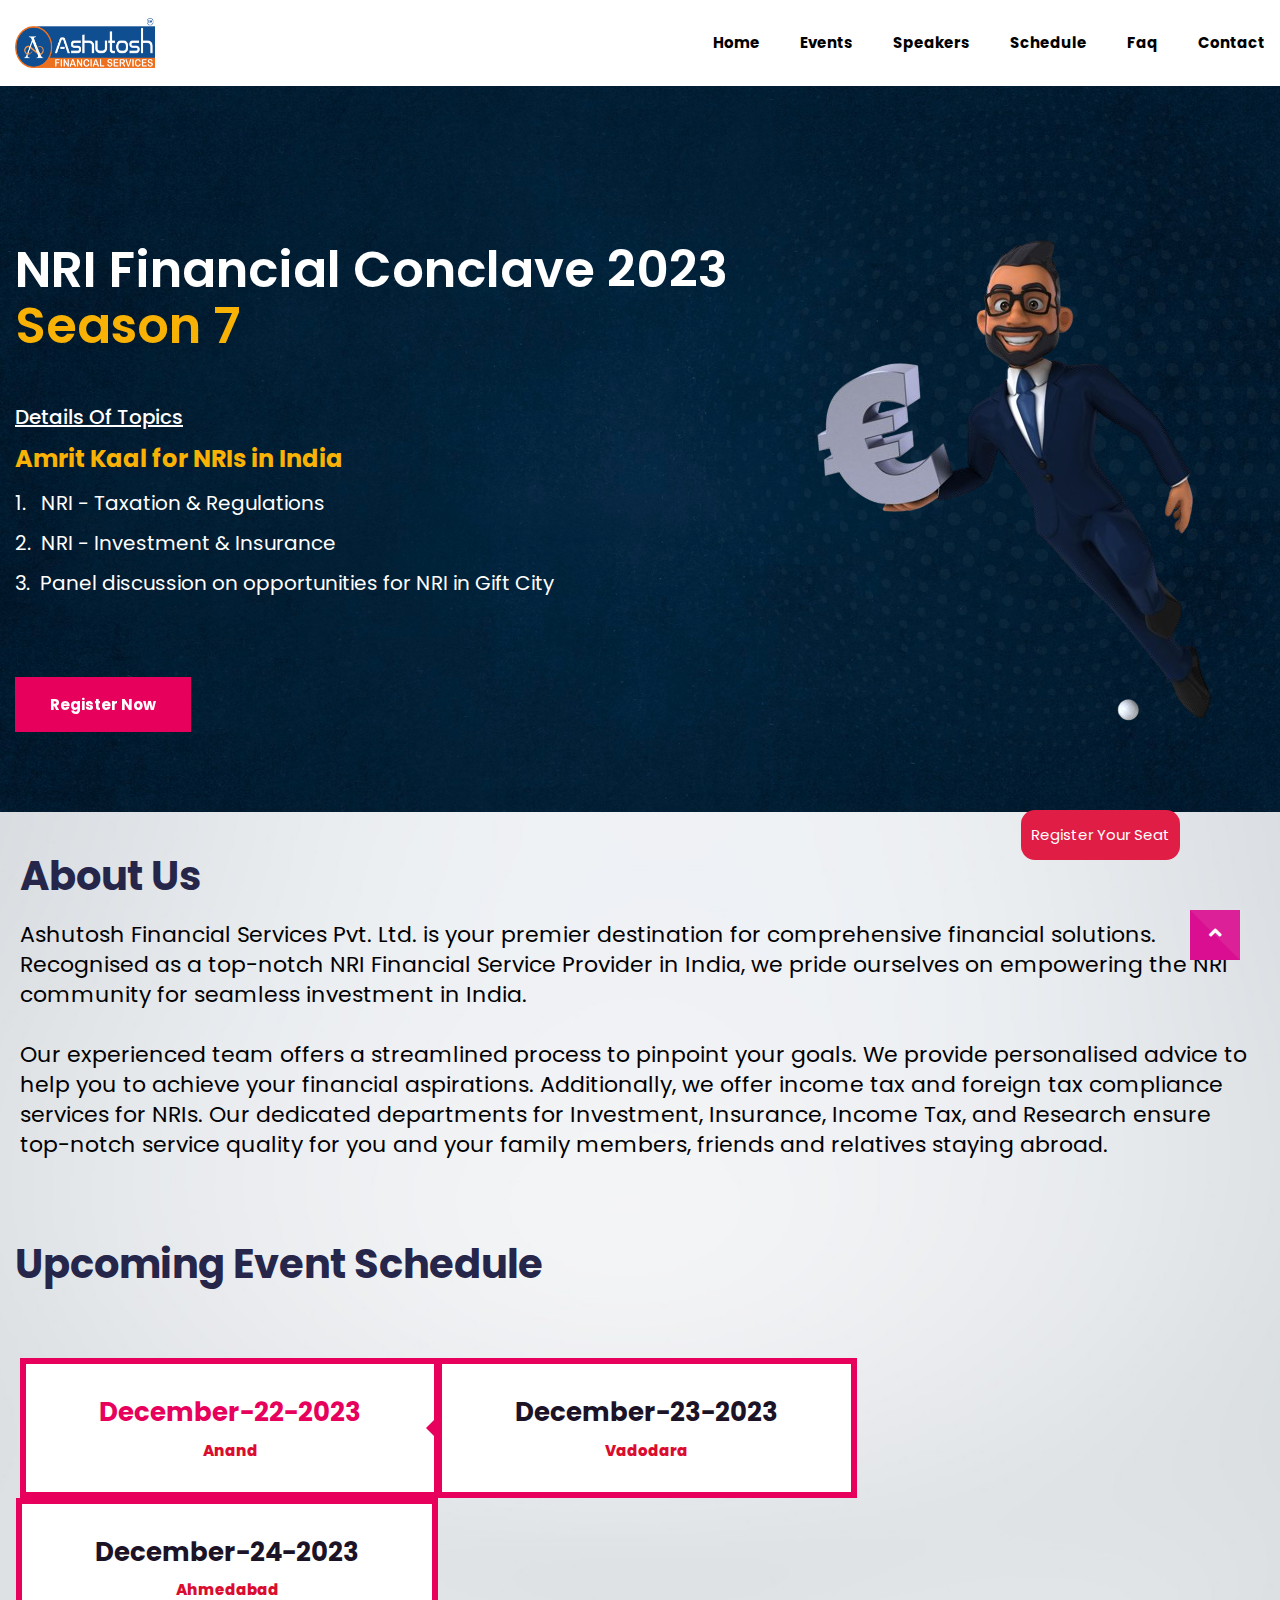
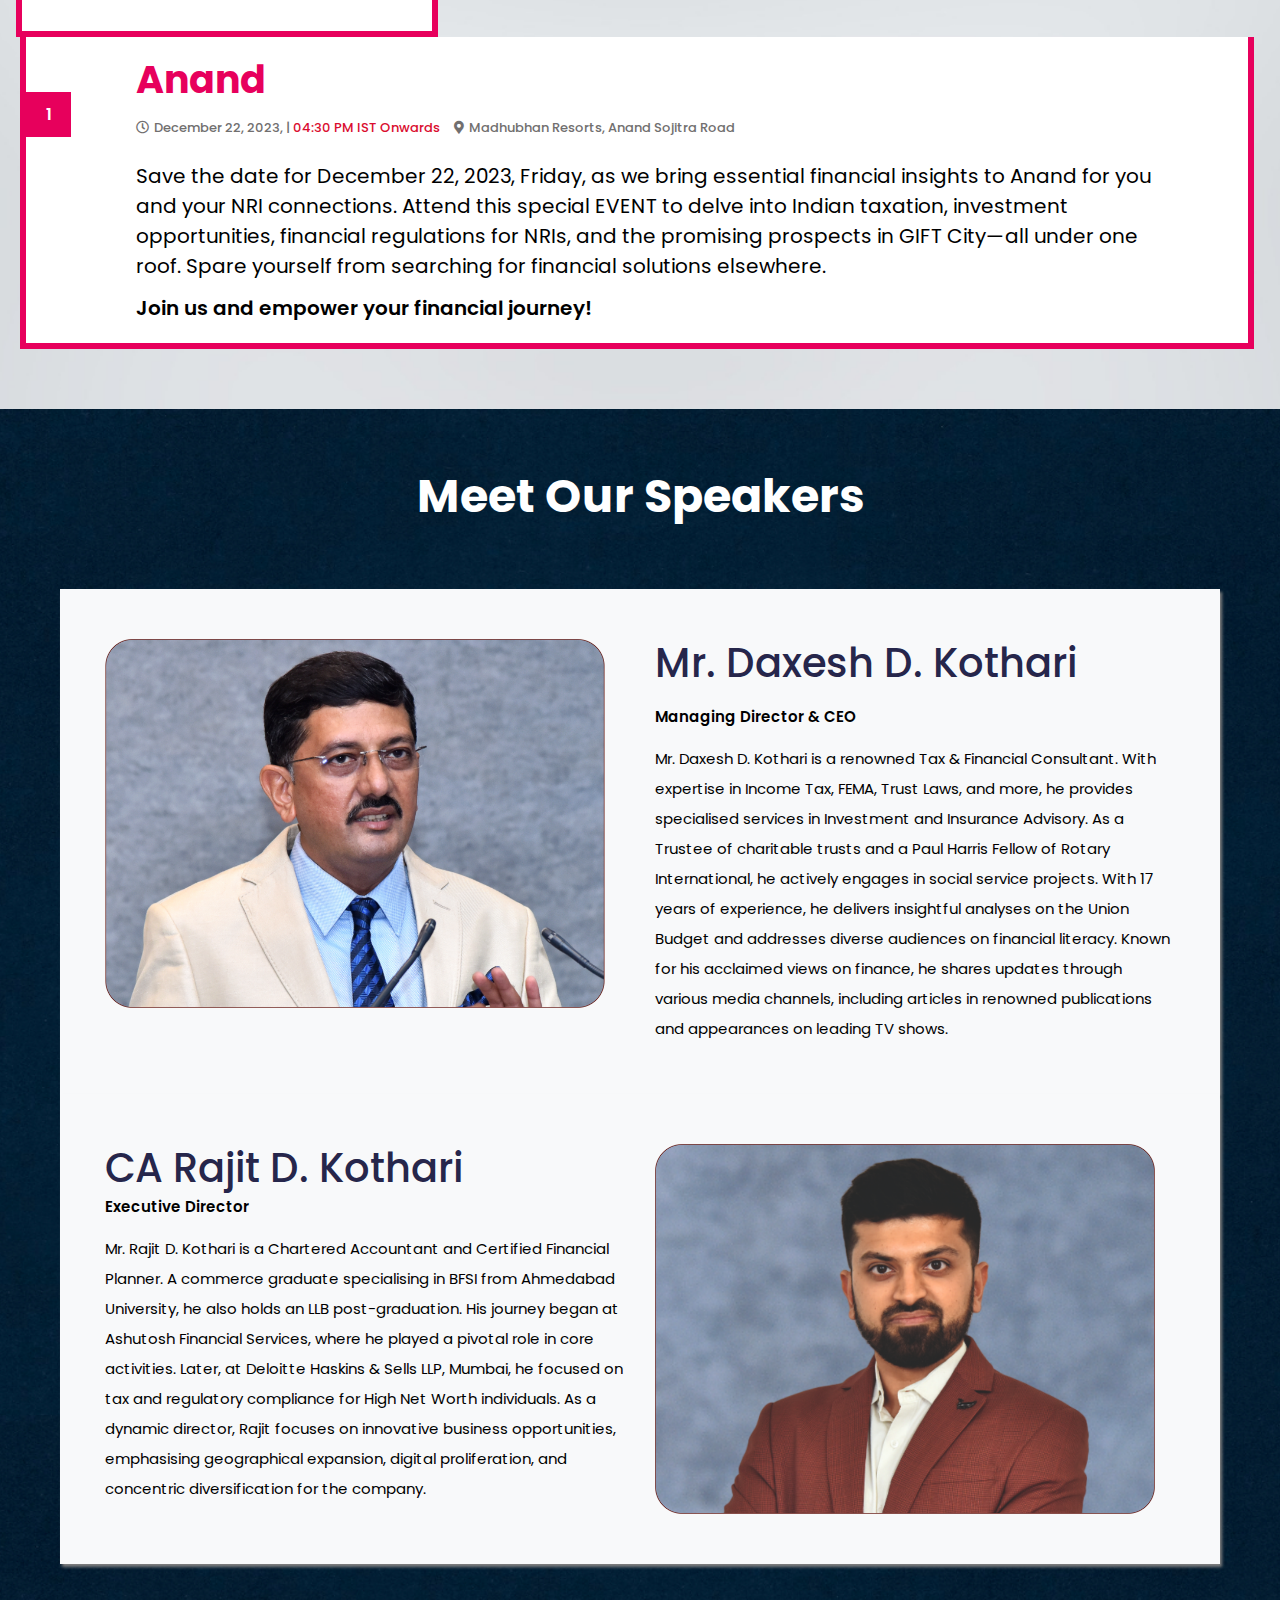
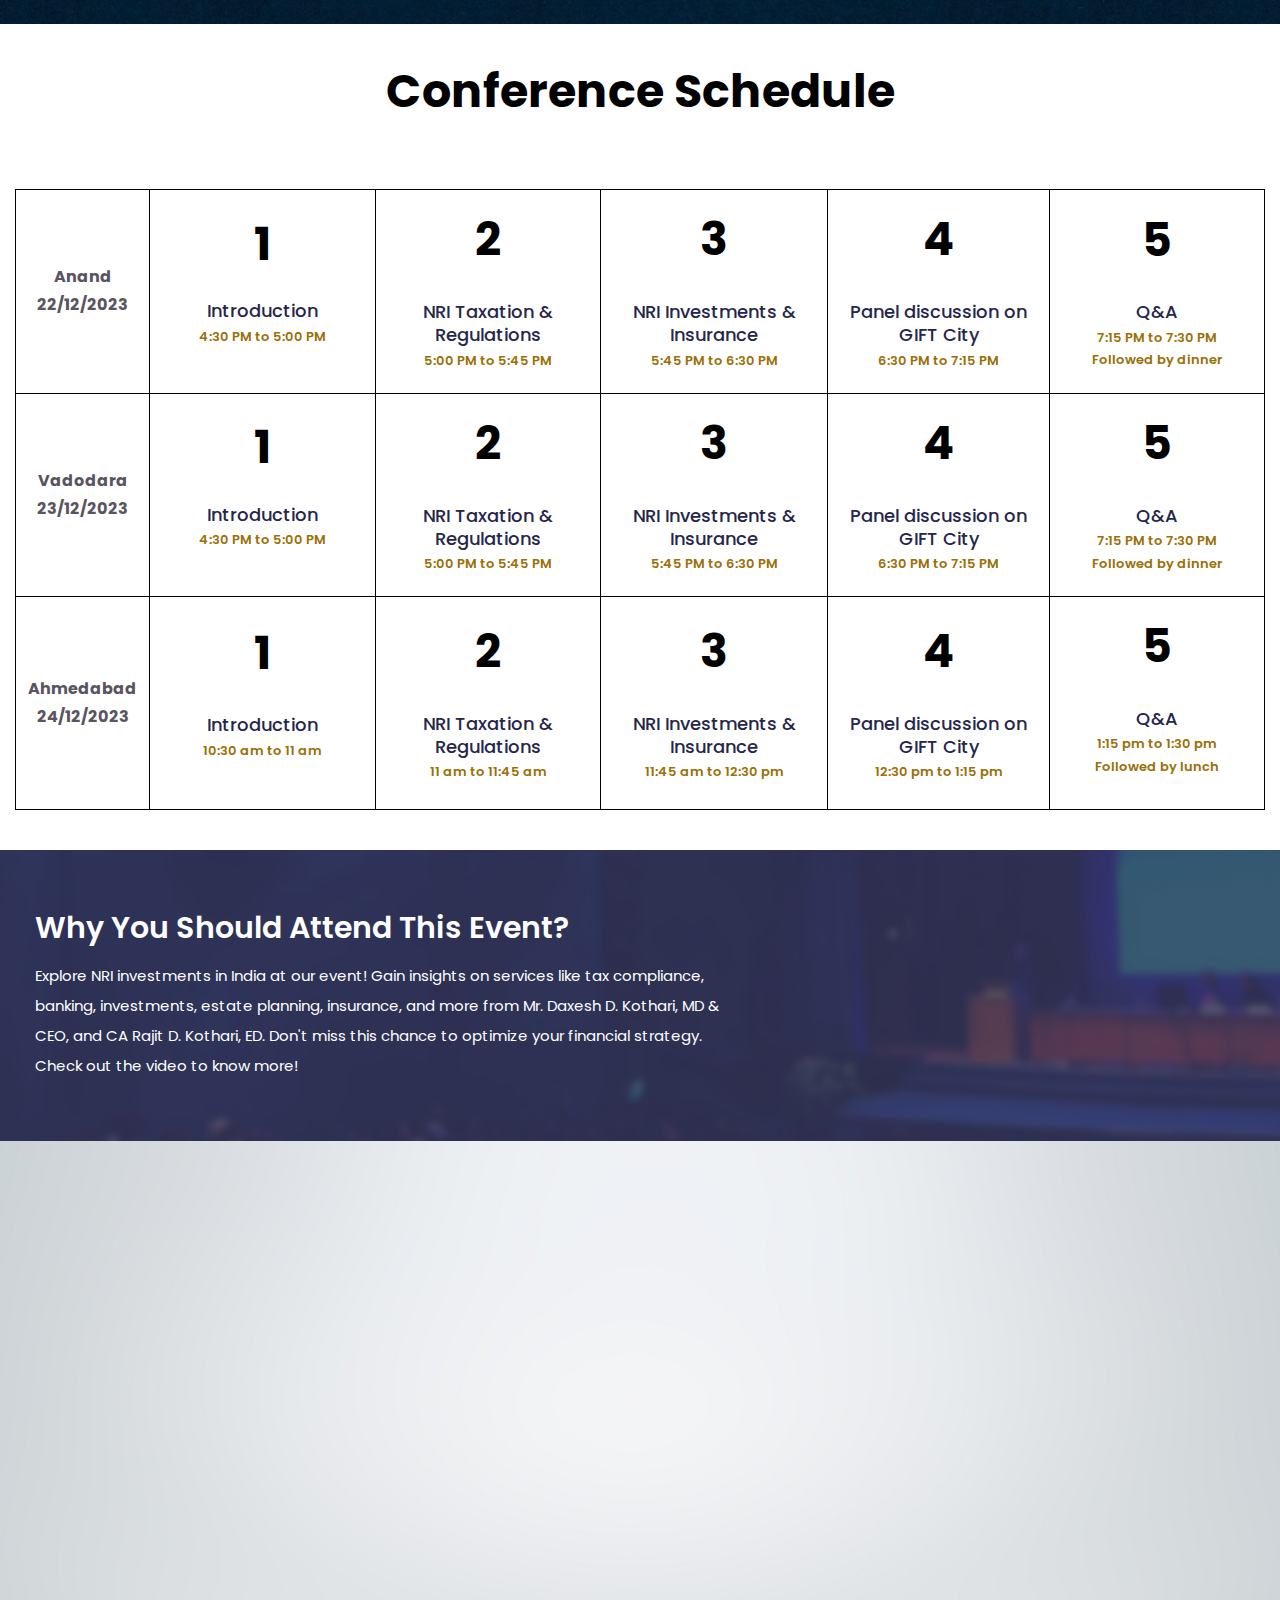
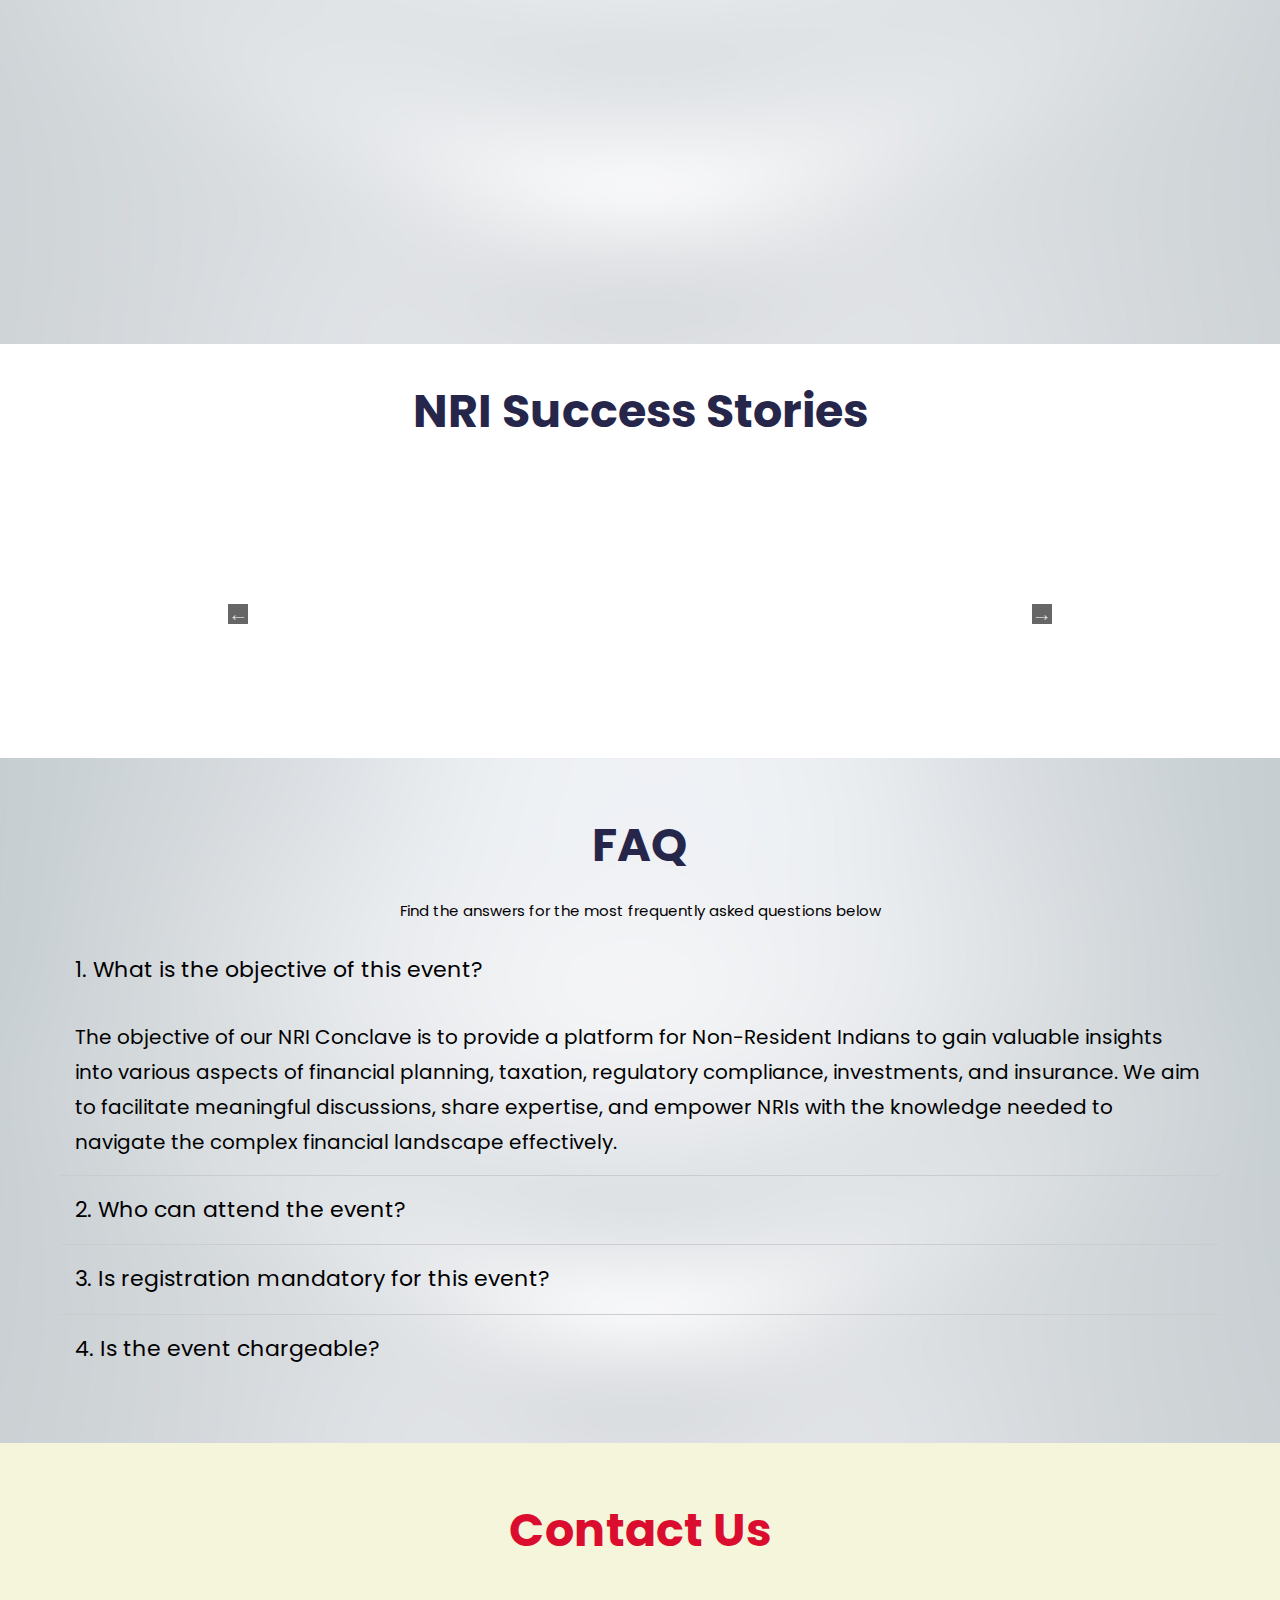
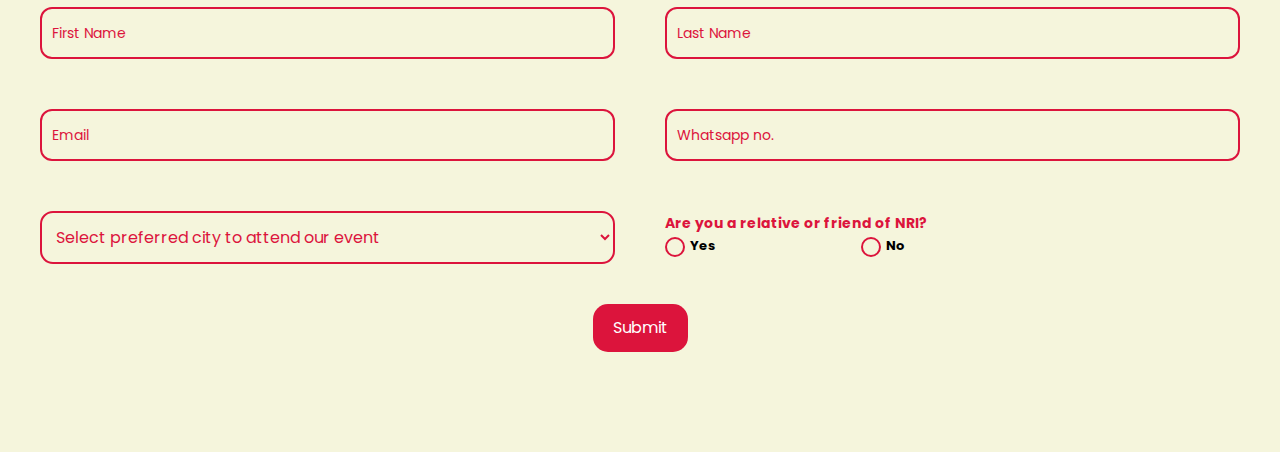
==== commit f776890c: "event8" ====
--- a/index.html
+++ b/index.html
@@ -90,9 +90,6 @@
     </div>
   </header>
 
-
-
-
   <!-- main-area -->
   <main>
     <div class="float_form_btn rc-float-btn">
@@ -106,8 +103,8 @@
           <div class="col-xl-7 col-lg-6">
             <div class="banner-content ">
               <!-- <h6 class="wow fadeInUp" data-wow-delay="0.2s">hURRYUP!</h6> -->
-              <h2 class="wow fadeInUp fontBold eachWordNone" data-wow-delay="0.4s">Discover The Opportunities For
-                <span>NRI Financial Investment</span>
+              <h2 class="wow fadeInUp fontBold eachWordNone" data-wow-delay="0.4s">NRI Financial Conclave 2023
+                <span>Season 7</span>
                 </>
                 <!-- <h5 class="text-white pb5 pt-20 textTransform">Delivering financial services in India to cater to the
                   needs
@@ -115,11 +112,11 @@
                   requirements of NRIs for over two
                   decades
                 </h5> -->
-                <p class="textTransform mycolor "> Served 500+ NRIs | Experience of 20+
+                <!-- <p class="textTransform mycolor "> Served 500+ NRIs | Experience of 20+
                   Years | Clients from 20+ Countries
-                </p>
-
-                <div class="flexDate">
+                </p> -->
+
+                <!-- <div class="flexDate">
                   <div class="timeBox">
                     <p class="text-white"> Vadodara</p>
                     <div class="coming-time wow fadeInUp" data-wow-delay="0.6s" data-countdown="2023/12/23"></div>
@@ -129,6 +126,16 @@
                     <div class="coming-time wow fadeInUp" data-wow-delay="0.6s" data-countdown="2023/12/24"></div>
                   </div>
 
+                </div> -->
+
+                <div class="newHeaderSection">
+                  <h5 class="fontWhite underline">Details Of Topics</h5>
+                  <p>
+                    <span class="mainSection"> Amrit Kaal for NRIs in India </span> <br>
+                    1. &nbsp; NRI - Taxation & Regulations <br>
+                    2. &nbsp;NRI - Investment & Insurance <br>
+                    3. &nbsp;Panel discussion on opportunities for NRI in Gift City
+                  </p>
                 </div>
 
                 <div class="pt-20">
@@ -259,25 +266,27 @@
             <div class="col-16">
               <div class="schedule-tabs">
                 <ul class="nav nav-tabs" id="myTab" role="tablist">
+
                   <li class="nav-item">
                     <a class="nav-link active" id="schedule-one-tab" data-toggle="tab" href="#schedule-one" role="tab"
-                      aria-controls="schedule-one" aria-selected="true"> December-23-2023
+                      aria-controls="schedule-one" aria-selected="true"> December-22-2023
+                      <p class="paraClass text-pink">Anand</p>
+                    </a>
+                  </li>
+
+                  <li class="nav-item">
+                    <a class="nav-link" id="schedule-two-tab" data-toggle="tab" href="#schedule-two" role="tab"
+                      aria-controls="schedule-two" aria-selected="true"> December-23-2023
                       <p class="paraClass text-pink">Vadodara</p>
                     </a>
                   </li>
 
                   <li class="nav-item">
-
-                    <a class="nav-link" id="schedule-two-tab" data-toggle="tab" href="#schedule-two" role="tab"
-                      aria-controls="schedule-two" aria-selected="false">December-24-2023
+                    <a class="nav-link" id="schedule-three-tab" data-toggle="tab" href="#schedule-three" role="tab"
+                      aria-controls="schedule-three" aria-selected="true">December-24-2023
                       <p class="paraClass text-pink">Ahmedabad</p>
                     </a>
-
                   </li>
-                  <!-- <li class="nav-item">
-                    <a class="nav-link" id="schedule-three-tab" data-toggle="tab" href="#schedule-three" role="tab"
-                      aria-controls="schedule-three" aria-selected="false">october 12. 2020</a>
-                  </li> -->
                 </ul>
               </div>
               <div class="schedule-tab-content">
@@ -286,7 +295,50 @@
                     aria-labelledby="schedule-one-tab">
 
                     <div class="rc-schedule-content">
-                      <h2><span>Vadodara </span></h2>
+                      <h2><span>Anand</span></h2>
+                      <div class="rc-schedule-meta mb-20">
+                        <ul>
+                          <!-- <li><i class="far fa-user"></i><a  >Admin</a></li> -->
+                          <li><i class="far fa-clock"></i>December 22, 2023, | <span class="text-pink"> 04:30 PM IST
+                              Onwards
+                            </span> </li>
+                          <li><i class="fas fa-map-marker-alt"></i>Madhubhan Resorts, Anand Sojitra Road</li>
+                        </ul>
+                      </div>
+                      <p>Save the date for December 22, 2023, Friday, as we bring essential financial insights to
+                        Anand for you and your NRI connections. Attend this special EVENT to delve into Indian
+                        taxation, investment opportunities, financial regulations for NRIs, and the promising prospects
+                        in GIFT City—all under one roof. Spare yourself from searching for financial solutions
+                        elsewhere.
+
+                      </p>
+                      <p class="font-weight-sbold">Join us and empower your financial journey!</p>
+
+
+                    </div>
+                    <!-- <div class="rc-schedule-speakers fix">
+                      <div class="rc-speakers-img">
+                        <img src="newImages/newBanner.jpeg" alt="img">
+                      </div>
+                      <div class="rc-speakers-info">
+                        <h3>thomas johnson</h3>
+                        <span>CEO, SaveWorld</span>
+                      </div>
+                      <div class="rc-speakers-list">
+                        <ul>
+                         
+
+                        </ul>
+                      </div>
+
+                      <a   class="btn rc-event-btn">Register Now</a>
+                    </div> -->
+                    <div class="rc-tab-count">1</div>
+                  </div>
+                  <div class="tab-pane fade" id="schedule-two" role="tabpanel" aria-labelledby="schedule-two-tab">
+
+                    <div class="rc-schedule-content">
+                      <h2><span>Vadodara</span></h2>
                       <div class="rc-schedule-meta mb-20">
                         <ul>
                           <!-- <li><i class="far fa-user"></i><a  >Admin</a></li> -->
@@ -300,18 +352,18 @@
                         Vadodara for you and your NRI connections. Attend this special EVENT to delve into Indian
                         taxation, investment opportunities, financial regulations for NRIs, and the promising prospects
                         in GIFT City—all under one roof. Spare yourself from searching for financial solutions
-                        elsewhere. Join us and elevate your financial journey!
+                        elsewhere.
 
                       </p>
                       <p class="font-weight-sbold">Join us and empower your financial journey!</p>
 
 
                     </div>
-                    <div class="rc-schedule-speakers fix">
+                    <!-- <div class="rc-schedule-speakers fix">
                       <div class="rc-speakers-img">
-                        <!-- <img src="newImages/newBanner.jpeg" alt="img"> -->
+                        <img src="newImages/newBanner.jpeg" alt="img">
                       </div>
-                      <!-- <div class="rc-speakers-info">
+                      <div class="rc-speakers-info">
                         <h3>thomas johnson</h3>
                         <span>CEO, SaveWorld</span>
                       </div>
@@ -322,17 +374,16 @@
                         </ul>
                       </div>
 
-                      <a   class="btn rc-event-btn">Register Now</a> -->
-                    </div>
-                    <div class="rc-tab-count">1</div>
+                      <a   class="btn rc-event-btn">Register Now</a>
+                    </div> -->
+                    <div class="rc-tab-count">2</div>
                   </div>
-                  <div class="tab-pane fade" id="schedule-two" role="tabpanel" aria-labelledby="schedule-two-tab">
-
+                  <div class="tab-pane fade" id="schedule-three" role="tabpanel" aria-labelledby="schedule-three-tab">
                     <div class="rc-schedule-content">
                       <h2><span>Ahmedabad </span></h2>
                       <div class="rc-schedule-meta mb-20">
                         <ul>
-                          <li><i class="far fa-clock"></i>December 23, 2023 | <span class="text-pink">10:30 AM IST
+                          <li><i class="far fa-clock"></i>December 24, 2023 | <span class="text-pink">10:30 AM IST
                               Onwards
                             </span></li>
                           <li><i class="fas fa-map-marker-alt"></i>Hotel Crowne Plaza, SG Road</li>
@@ -341,84 +392,14 @@
                       <p>Mark your calendar on 24th December 2023, Sunday, as we bring valuable financial insights to
                         Ahmedabad for you and your NRI connections. At this EVENT, gain a deep understanding of Indian
                         taxation, investment opportunities, financial regulations for NRIs, and prospects in GIFT
-                        City—all in one place. Don't search elsewhere for your financial concerns. Join us and empower
-                        your financial journey!
+                        City—all in one place. Don't search elsewhere for your financial concerns.
 
                       </p>
                       <p class="font-weight-sbold"> Join us and elevate your financial journey!</p>
                     </div>
-                    <div class="rc-schedule-speakers fix">
+                    <!-- <div class="rc-schedule-speakers fix">
                       <div class="rc-speakers-img">
-                        <!-- <img src="newImages/sp.jpg" alt="img"> -->
-                      </div>
-                      <!-- <div class="rc-speakers-info">
-                        <h3>thomas johnson</h3>
-                        <span>CEO, SaveWorld</span>
-                      </div> -->
-                      <div class="rc-speakers-list">
-                        <!-- <ul>
-                          <li><i class="far fa-clock"></i>8 : 30 - 9 : 30</li>
-                          <li><i class="fas fa-users"></i>10k+ audience</li>
-                        </ul> -->
-                      </div>
-                      <!-- <a   class="btn rc-event-btn">Register Now</a>  -->
-                    </div>
-                    <div class="rc-tab-count">2</div>
-                  </div>
-                  <div class="tab-pane fade" id="schedule-three" role="tabpanel" aria-labelledby="schedule-three-tab">
-                    <div class="rc-schedule-sidebar">
-                      <ul>
-                        <li><a>AWARDS</a></li>
-                        <li><a>sponsor CLIENTS</a></li>
-                        <li><a>notable projects</a></li>
-                      </ul>
-                    </div>
-                    <div class="rc-schedule-content">
-                      <h2>Save Word vision <span>2020</span></h2>
-                      <div class="rc-schedule-meta mb-20">
-                        <ul>
-                          <li><i class="far fa-user"></i><a>Admin</a></li>
-                          <li><i class="far fa-clock"></i>October 12, 2019</li>
-                          <li><i class="fas fa-map-marker-alt"></i>Alexandria , VA</li>
-                        </ul>
-                      </div>
-                      <p>Event definition is - something that happens occurrence How to use evesnt in sentence. Synonym
-                        when an unknown
-                        printer
-                        took a galley of type and scrambled it to make a type specimen booing This book is a treatise on
-                        the theory
-                        ethics
-                        Discussion of event.</p>
-                      <p>Anything embarrassig hidden in the middle of text. All the Lorem Ipsum generators on the
-                        Internet tend to repeat
-                        predefined chunks as necessar.</p>
-                      <div class="schedule-barnd-active owl-carousel">
-                        <div class="schedule-brand">
-                          <img src="img/brand/event_brand01.jpg" alt="img">
-                        </div>
-                        <div class="schedule-brand">
-                          <img src="img/brand/event_brand02.jpg" alt="img">
-                        </div>
-                        <div class="schedule-brand">
-                          <img src="img/brand/event_brand03.jpg" alt="img">
-                        </div>
-                        <div class="schedule-brand">
-                          <img src="img/brand/event_brand04.jpg" alt="img">
-                        </div>
-                        <div class="schedule-brand">
-                          <img src="img/brand/event_brand05.jpg" alt="img">
-                        </div>
-                        <div class="schedule-brand">
-                          <img src="img/brand/event_brand05.jpg" alt="img">
-                        </div>
-                      </div>
-                      <div class="rc-schedule-bottom">
-                        <p>Event Agencies in USA 2020, Award for Social Media Campaign Integrated 2020</p>
-                      </div>
-                    </div>
-                    <div class="rc-schedule-speakers fix">
-                      <div class="rc-speakers-img">
-                        <img src="img/images/rc_schedule_speaker.jpg" alt="img">
+                        <img src="newImages/sp.jpg" alt="img">
                       </div>
                       <div class="rc-speakers-info">
                         <h3>thomas johnson</h3>
@@ -430,13 +411,8 @@
                           <li><i class="fas fa-users"></i>10k+ audience</li>
                         </ul>
                       </div>
-                      <div class="rc-speakers-social">
-                        <a><i class="fab fa-facebook-f"></i></a>
-                        <a><i class="fab fa-twitter"></i></a>
-                        <a><i class="fab fa-pinterest-p"></i></a>
-                      </div>
-                      <a class="btn rc-event-btn">Register Now</a>
-                    </div>
+                      <a   class="btn rc-event-btn">Register Now</a> 
+                    </div> -->
                     <div class="rc-tab-count">3</div>
                   </div>
                 </div>
@@ -510,15 +486,6 @@
           <div class="col-12">
             <div class="conference-wrap">
               <div class="row mb-40">
-                <!-- <div class="col-sm-6">
-                  <form action="#" class="datepicker-form">
-                    <div id="datepicker" class="input-group date" data-date-format="mm-dd-yyyy">
-                      <input class="form-control" type="text" readonly />
-                      <span class="input-group-addon"><i class="far fa-calendar-alt"></i></span>
-                    </div>
-                  </form>
-                </div> -->
-
               </div>
               <div class="table-responsive">
                 <table class="table text-center">
@@ -532,7 +499,85 @@
                     </tr> -->
                   </thead>
                   <tbody class="table-bordered">
-
+                    <tr>
+                      <th scope="row">Anand 22/12/2023</th>
+                      <!-- <td class="con-speak-box conference-blank"></td> -->
+                      <td class="con-speak-box">
+                        <div class="single-conference-speaker">
+                          <div class="numberCircle">
+                            <h3 class="fontBlack">1</h3>
+                          </div>
+                          <!-- <div class="con-speak-img mb-25">
+                            <img src="newImages/event.png" width="60" alt="img" data-toggle="tooltip"
+                              data-placement="right" title="Alisa Jo.">
+                          </div> -->
+                          <div class="con-speak-content mb-25">
+                            <h5>Introduction</h5>
+                            <span>4:30 PM to 5:00 PM</span>
+                            <!-- <p>Event definition is thing that happens occurce</p> -->
+                          </div>
+                        </div>
+                      </td>
+                      <td class="con-speak-box">
+                        <div class="single-conference-speaker">
+                          <div class="con-speak-img mb-25">
+                            <div class="numberCircle">
+                              <h3 class="fontBlack">2</h3>
+                            </div>
+                          </div>
+                          <div class="con-speak-content">
+                            <h5>NRI Taxation & Regulations</h5>
+                            <span>5:00 PM to 5:45 PM</span>
+                            <!-- <p>Event definition is thing that happens occurce</p> -->
+                          </div>
+                        </div>
+                      </td>
+                      <!-- <td class="con-speak-box conference-blank"></td> -->
+                      <td class="con-speak-box">
+                        <div class="single-conference-speaker">
+                          <div class="con-speak-img mb-25">
+                            <div class="numberCircle">
+                              <h3 class="fontBlack">3</h3>
+                            </div>
+                          </div>
+                          <div class="con-speak-content">
+                            <h5>NRI Investments & Insurance</h5>
+                            <span>5:45 PM to 6:30 PM</span>
+                            <!-- <p>Event definition is thing that happens occurce</p> -->
+                          </div>
+                        </div>
+                      </td>
+                      <td class="con-speak-box">
+                        <div class="single-conference-speaker">
+                          <div class="con-speak-img mb-25">
+                            <div class="numberCircle">
+                              <h3 class="fontBlack">4</h3>
+                            </div>
+                          </div>
+                          <div class="con-speak-content">
+                            <h5>Panel discussion on GIFT City</h5>
+                            <span>6:30 PM to 7:15 PM</span>
+                            <!-- <p>Event definition is thing that happens occurce</p> -->
+                          </div>
+                        </div>
+                      </td>
+                      <td class="con-speak-box">
+                        <div class="single-conference-speaker">
+                          <div class="con-speak-img mb-25">
+                            <div class="numberCircle">
+                              <h3 class="fontBlack">5</h3>
+                            </div>
+                          </div>
+                          <div class="con-speak-content">
+                            <h5>Q&A</h5>
+                            <span>7:15 PM to 7:30 PM
+                              <br>Followed by dinner
+                            </span>
+                            <!-- <p>Event definition is thing that happens occurce</p> -->
+                          </div>
+                        </div>
+                      </td>
+                    </tr>
                     <tr>
                       <th scope="row">Vadodara 23/12/2023</th>
                       <!-- <td class="con-speak-box conference-blank"></td> -->
@@ -886,45 +931,6 @@
         Find the answers for the most frequently asked questions below
       </p>
 
-      <!-- <div class="row g-30">
-        <div class="col-md-6 mb-4">
-          <h6 class="mb-3 text-primary">What is the objective of this event</h6>
-          <p class="text-white mt-40">
-            The objective of our NRI Conclave is to provide a platform for Non-Resident Indians to gain valuable
-            insights into various aspects of financial planning, taxation, regulatory compliance, investments, and
-            insurance. We aim to facilitate meaningful discussions, share expertise, and empower NRIs with the knowledge
-            needed to navigate the complex financial landscape effectively.
-          </p>
-        </div>
-
-        <div class="col-md-6 mb-4">
-          <h6 class="mb-3 text-primary">Who can attend the event?</h6>
-          <p class="text-white mt-40">
-            The NRI Conclave is open to all Non-Resident Indians and their family members, relatives or friends seeking
-            comprehensive information and guidance on financial matters. Whether you are an experienced investor, an
-            NRI, or someone interested in understanding the intricacies of taxation and regulatory compliance, you are
-            welcome to join us.
-          </p>
-        </div>
-
-        <div class="col-md-6 mb-4">
-          <h6 class="mb-3 text-primary">Is registration mandatory for this event?</h6>
-          <p class="text-white mt-40">
-            While attendance is open to all, we highly recommend registering for the event in advance. Registration
-            ensures that you receive timely updates, access to event materials, and a seamless experience during the
-            conclave. It also helps us better accommodate the needs of our participants and plan the event more
-            efficiently.
-          </p>
-        </div>
-
-        <div class="col-md-6 mb-4">
-          <h6 class="mb-3 text-primary">Is the event chargeable?</h6>
-          <p class="text-white mt-40">
-            Yes. Go to the billing section of your dashboard and update your payment information.
-          </p>
-        </div>
-      </div> -->
-
       <div class="accordion">
         <div class="accordion-item">
           <div class="accordion-header">1. What is the objective of this event?</div>
@@ -953,7 +959,7 @@
 
         <div class="accordion-item">
           <div class="accordion-header">4. Is the event chargeable?</div>
-          <div class="accordion-content">Participation in the NRI Conclave is completely FREE in both Vadodara and
+          <div class="accordion-content">Participation in the NRI Conclave is completely FREE in Anand, Vadodara and
             Ahmedabad. As a part of our dedication to the NRI community, we offer this event as a free service,
             fostering inclusivity and ensuring accessibility to valuable information
           </div>
@@ -1155,25 +1161,14 @@
       }
     }
 
-    // Defer the execution of scrollToSection until the page has fully loaded
-    // document.addEventListener('DOMContentLoaded', function () {
-    //   var links = document.querySelectorAll('.nav-link');
-    //   links.forEach(function (link) {
-    //     link.addEventListener('click', function (event) {
-    //       event.preventDefault();
-    //       var sectionId = link.getAttribute('href').substring(1);
-    //       scrollToSection(sectionId);
-    //     });
-    //   });
-    // });
   </script>
   <script>
     // Function to open the popup 5 seconds after page load
-    function openPopupAfterDelay() {
-      setTimeout(function () {
-        document.getElementById('popup').style.display = 'flex';
-      }, 5000);
-    }
+    // function openPopupAfterDelay() {
+    //   setTimeout(function () {
+    //     document.getElementById('popup').style.display = 'flex';
+    //   }, 5000);
+    // }
 
     // Function to open the popup
     function openPopup() {
--- a/css/style.css
+++ b/css/style.css
@@ -1433,7 +1433,7 @@
 	font-size: 13px;
 	font-weight: 600;
 	/* text-transform: uppercase; */
-	color: #f7b205;
+	color: #9b7005;
 	margin-top: 3px;
 	margin-bottom: 5px;
 }
@@ -3310,4 +3310,19 @@
 } */
 /* .aboutPara{
 	width: 70%;
-} */+} */
+
+.newHeaderSection{
+	margin: 50px 0;
+	font-weight: 700;
+}
+.newHeaderSection p{
+	font-size: 20px;
+}
+.mainSection{
+	font-size: 24px;
+	font-weight: 700;
+}
+.underline{
+	text-decoration: underline;
+}--- a/css/style2.css
+++ b/css/style2.css
@@ -9168,6 +9168,7 @@
 .tab-pane.active {
 	padding-top: 20px;
 	padding-bottom: 20px;
+	width: 99.5%;
 }
 
 .tab-pane.active .card-custom,
@@ -9241,6 +9242,27 @@
 	.tab-pane.active {
 		padding-left: 60px;
 		padding-right: 60px;
+		
+	}
+	* + .tabs-custom {
+		margin-top: 45px;
+	}
+}
+@media (min-width: 1500px) {
+	.tab-pane.active {
+		padding-left: 60px;
+		padding-right: 60px;
+		width: 99.25%;
+	}
+	* + .tabs-custom {
+		margin-top: 45px;
+	}
+}
+@media (min-width: 1620px) {
+	.tab-pane.active {
+		padding-left: 60px;
+		padding-right: 60px;
+		width: 99%;
 	}
 	* + .tabs-custom {
 		margin-top: 45px;
--- a/css/responsive.css
+++ b/css/responsive.css
@@ -679,13 +679,16 @@
 	}
 
 	.banner-content h2 {
-		font-size: 34px;
+		font-size: 43px;
 		color: #fff;
 		font-style: normal;
-		line-height: 44px;
+		line-height: 50px;
 		margin-bottom: 30px;
 	}
 
+	.newHeaderSection p {
+		font-size: 16px;
+	}
 	.coming-time {
 		display: flex;
 		flex-wrap: wrap;
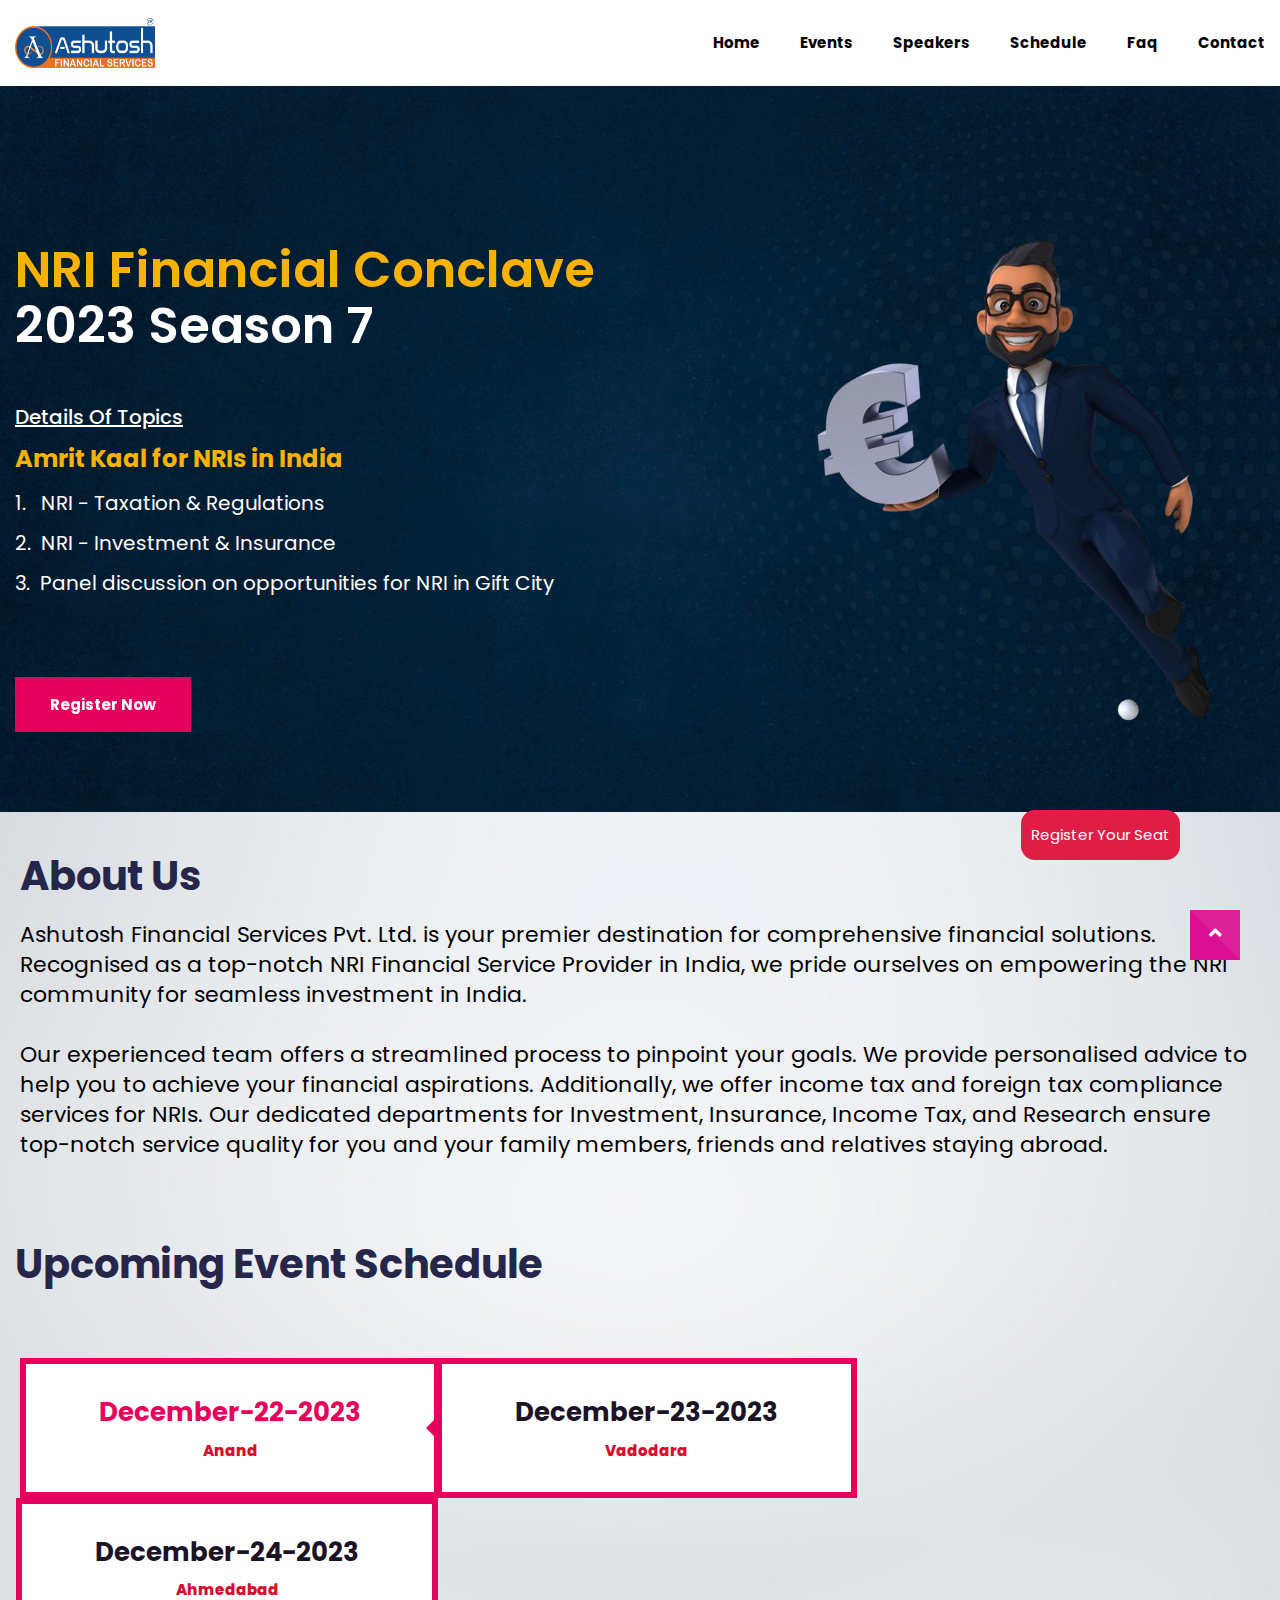
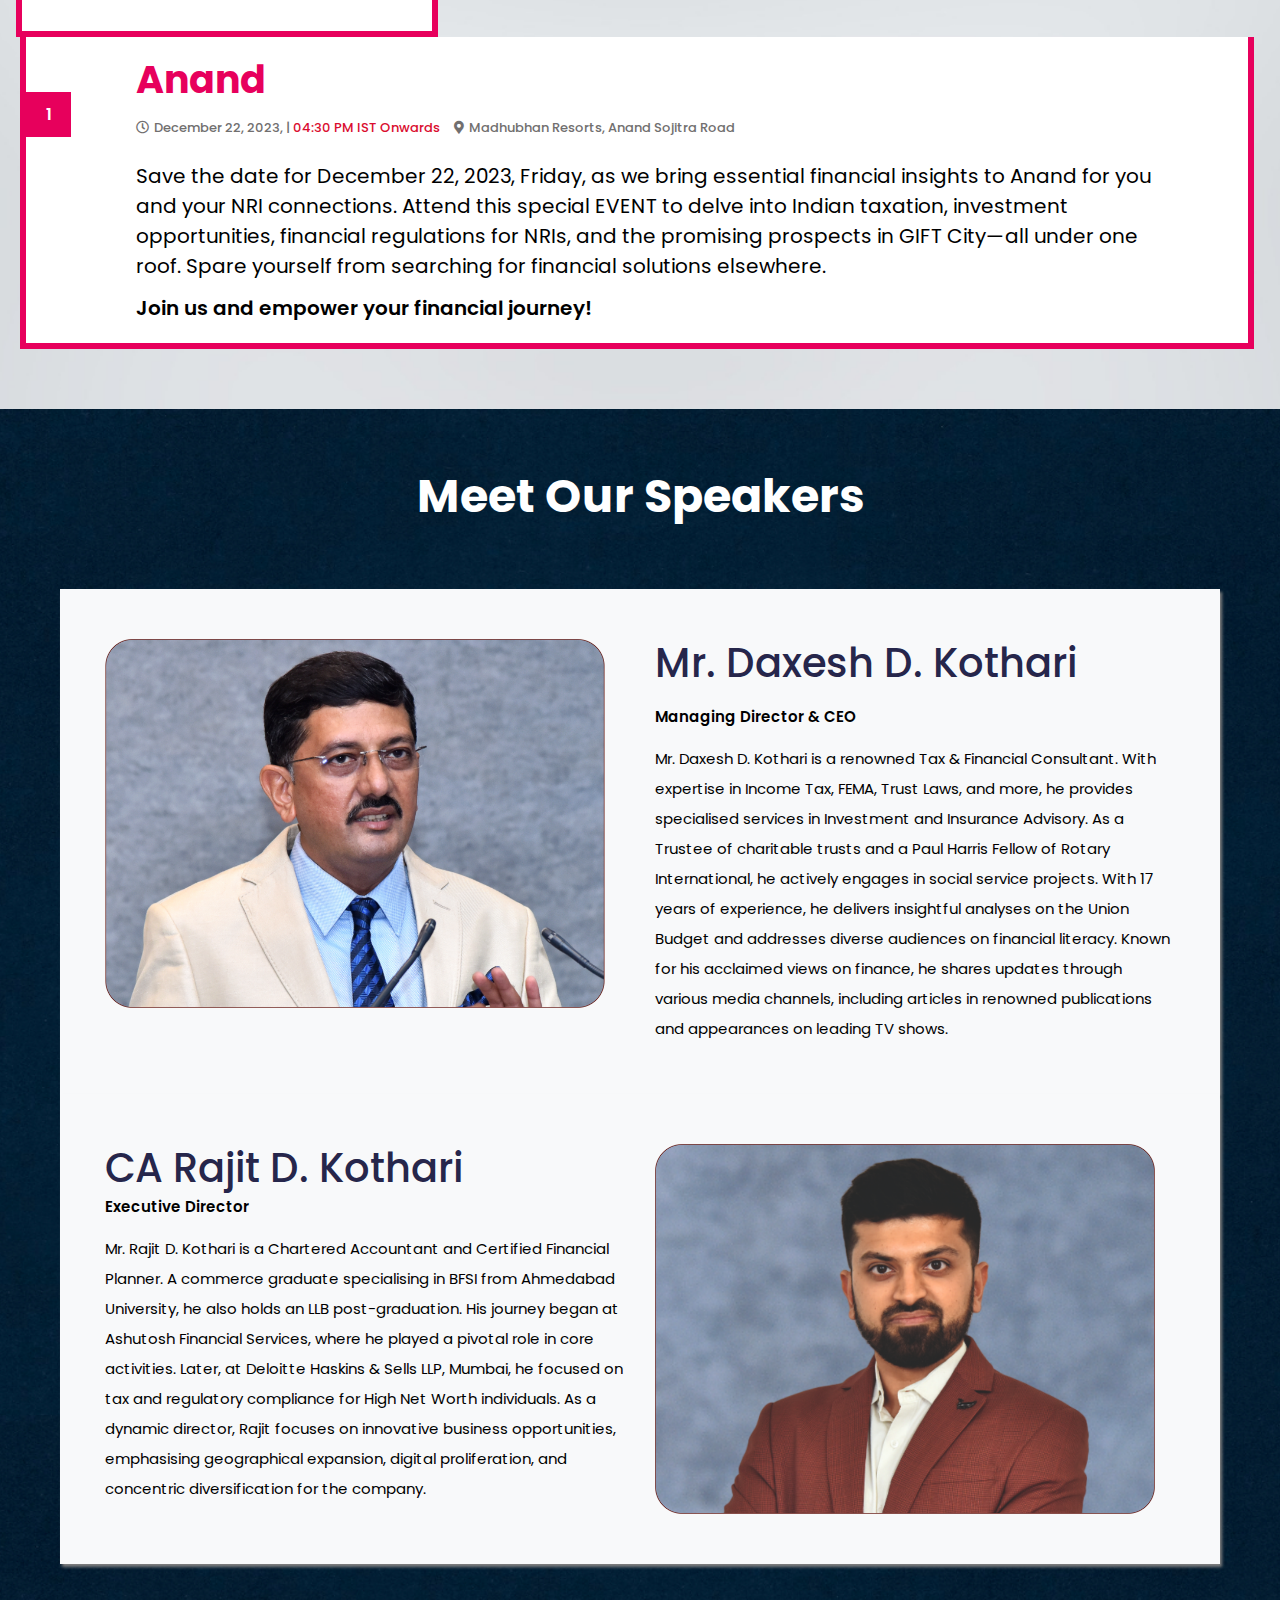
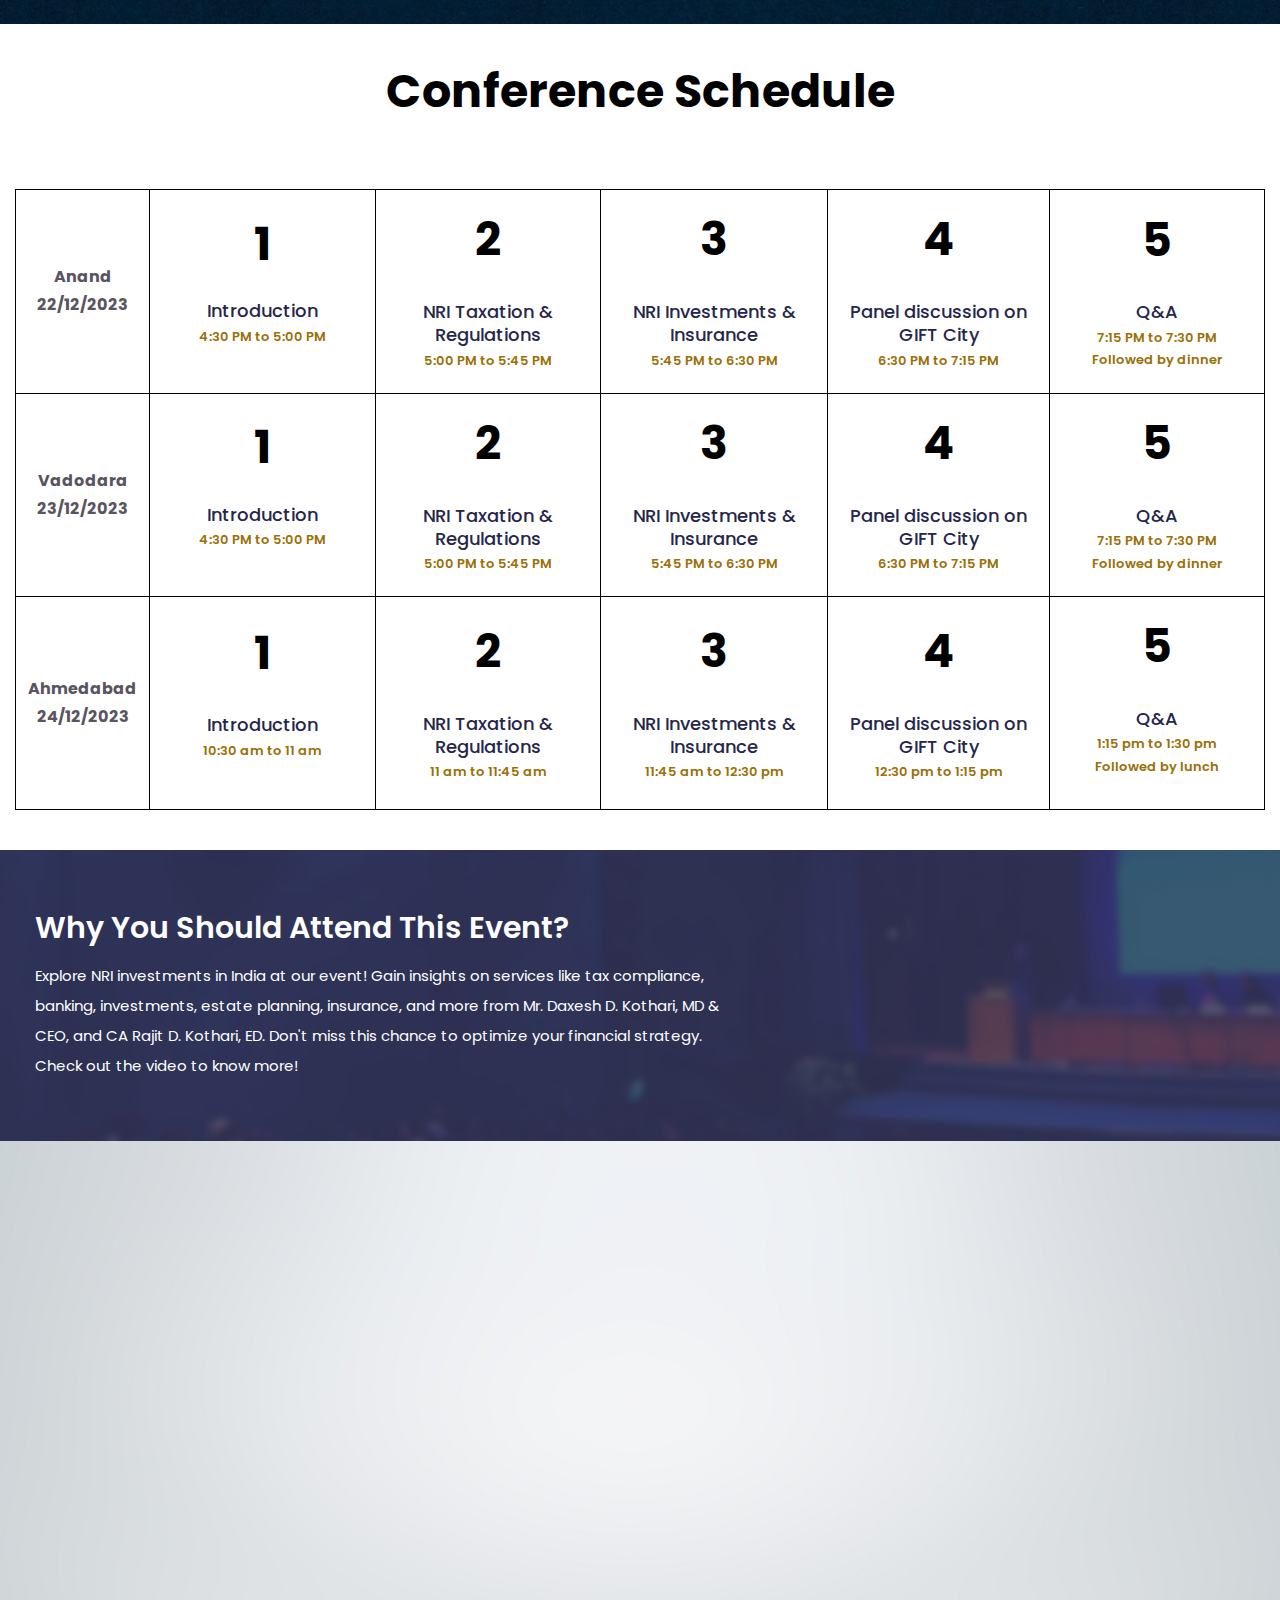
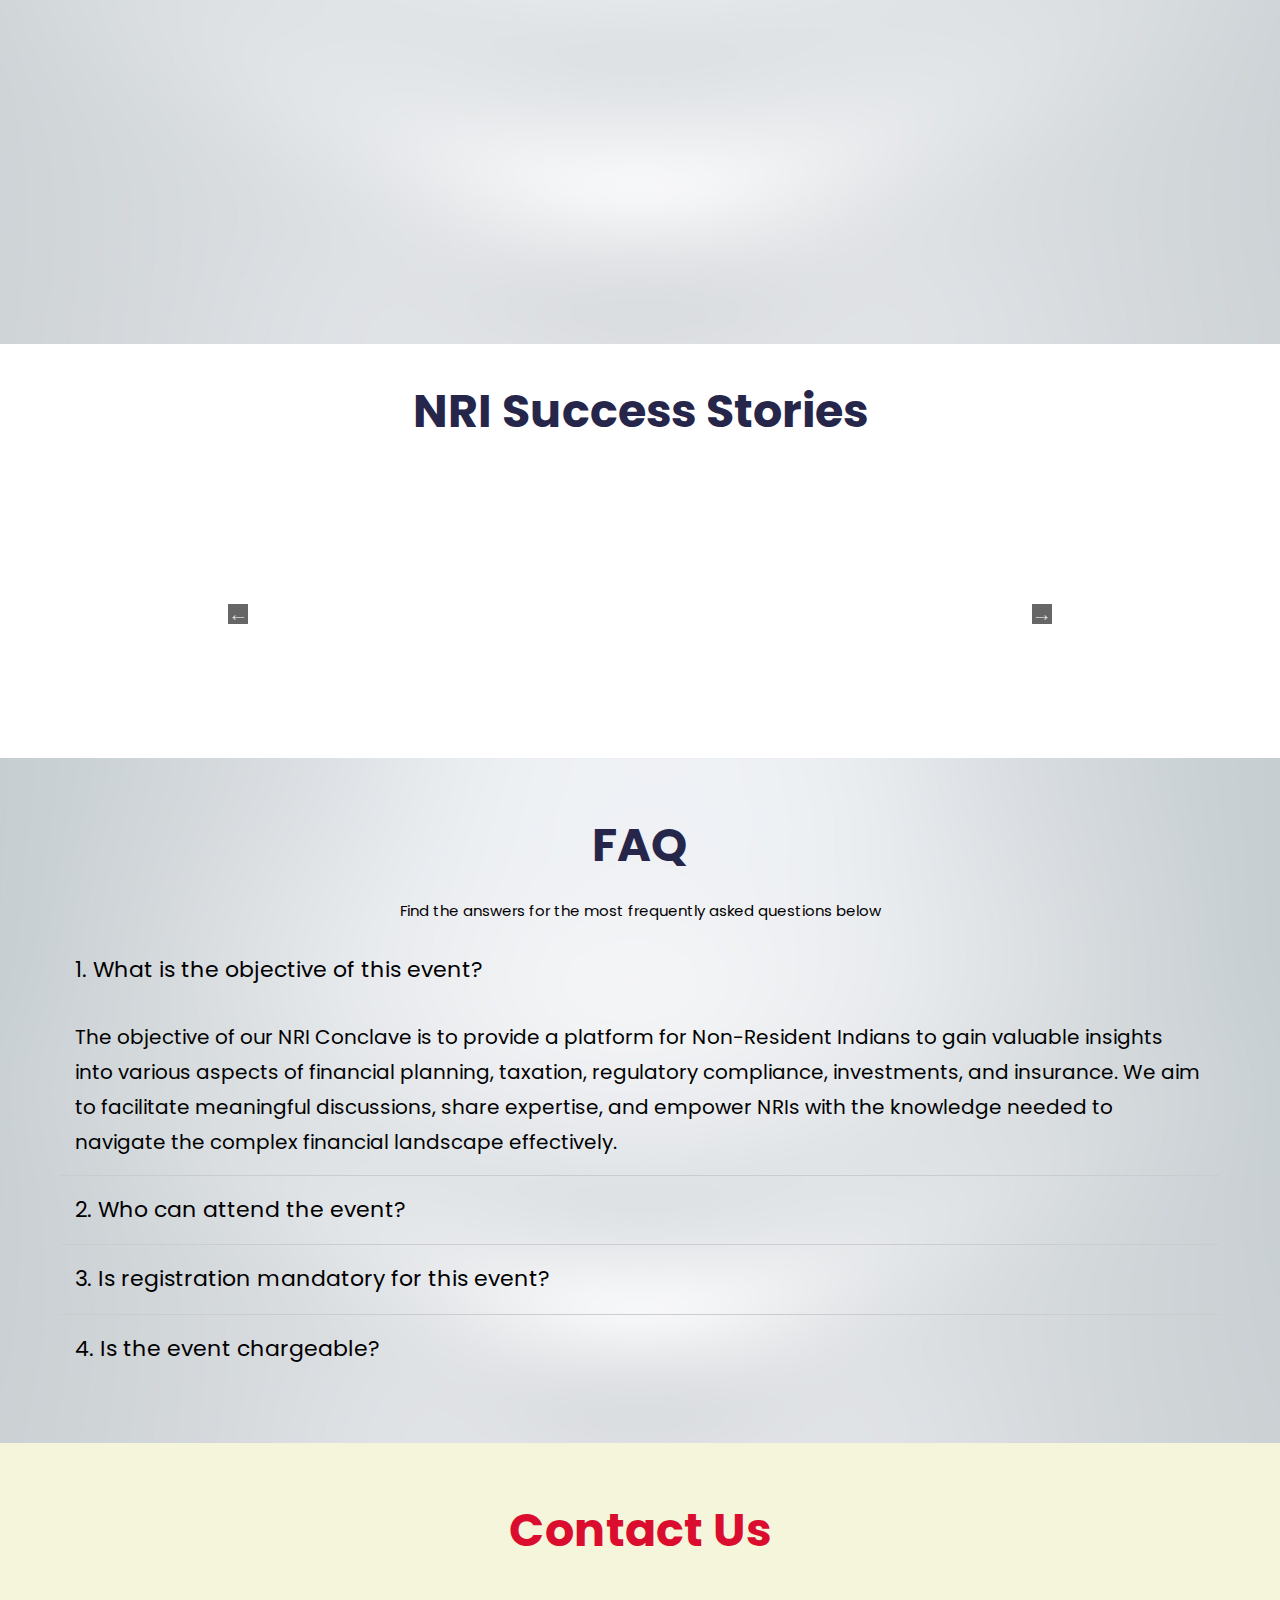
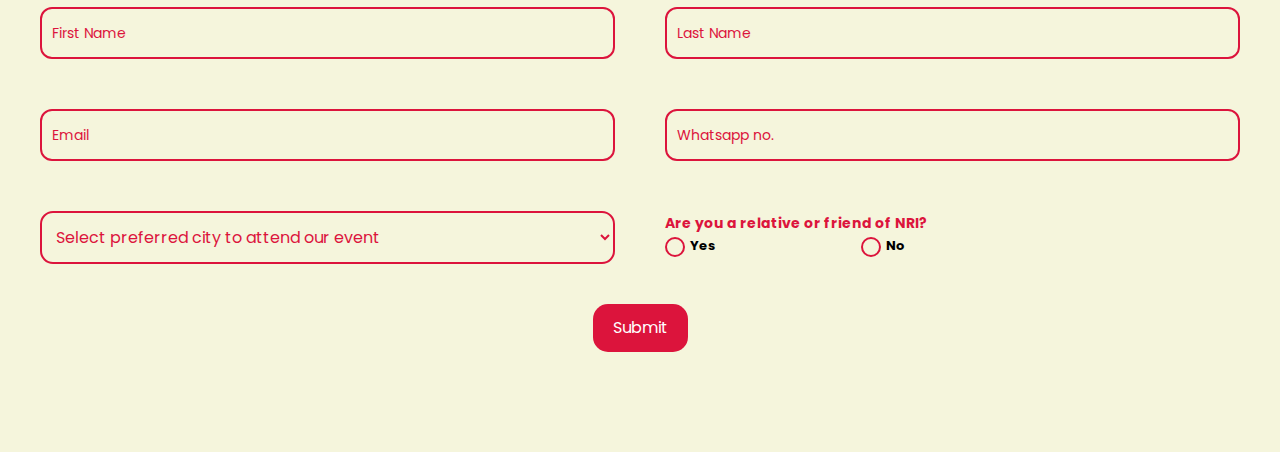
==== commit a6d04af8: "event9" ====
--- a/index.html
+++ b/index.html
@@ -103,8 +103,8 @@
           <div class="col-xl-7 col-lg-6">
             <div class="banner-content ">
               <!-- <h6 class="wow fadeInUp" data-wow-delay="0.2s">hURRYUP!</h6> -->
-              <h2 class="wow fadeInUp fontBold eachWordNone" data-wow-delay="0.4s">NRI Financial Conclave 2023
-                <span>Season 7</span>
+              <h2 class="wow fadeInUp fontBold eachWordNone" data-wow-delay="0.4s"> <span> NRI Financial Conclave</span> <br>
+                2023 Season 7
                 </>
                 <!-- <h5 class="text-white pb5 pt-20 textTransform">Delivering financial services in India to cater to the
                   needs
@@ -189,6 +189,7 @@
                 <div class="select">
                   <select id="fromSelect" name="preferred_city">
                     <option value="1" hidden>Select preferred city to attend our event</option>
+                    <option value="Anand">Anand</option>
                     <option value="Ahmedabad">Ahmedabad</option>
                     <option value="Vadodara">Vadodara</option>
                   </select>
@@ -1037,6 +1038,7 @@
               <div class="select">
                 <select id="fromSelect" name="preferred_city">
                   <option value="1" hidden>Select preferred city to attend our event</option>
+                  <option value="Anand">Anand</option>
                   <option value="Ahmedabad">Ahmedabad</option>
                   <option value="Vadodara">Vadodara</option>
                 </select>
@@ -1164,11 +1166,11 @@
   </script>
   <script>
     // Function to open the popup 5 seconds after page load
-    // function openPopupAfterDelay() {
-    //   setTimeout(function () {
-    //     document.getElementById('popup').style.display = 'flex';
-    //   }, 5000);
-    // }
+    function openPopupAfterDelay() {
+      setTimeout(function () {
+        document.getElementById('popup').style.display = 'flex';
+      }, 5000);
+    }
 
     // Function to open the popup
     function openPopup() {
--- a/css/responsive.css
+++ b/css/responsive.css
@@ -662,7 +662,7 @@
 	.banner-bg {
 		display: flex;
 		align-items: center;
-		height: 711px;
+		height: 595px;
 	}
 
 	.mycolor {
@@ -679,13 +679,17 @@
 	}
 
 	.banner-content h2 {
-		font-size: 43px;
+		font-size: 28px;
 		color: #fff;
 		font-style: normal;
-		line-height: 50px;
+		line-height: 37px;
 		margin-bottom: 30px;
 	}
 
+	.mainSection {
+		font-size: 22px;
+		font-weight: 600;
+	}
 	.newHeaderSection p {
 		font-size: 16px;
 	}
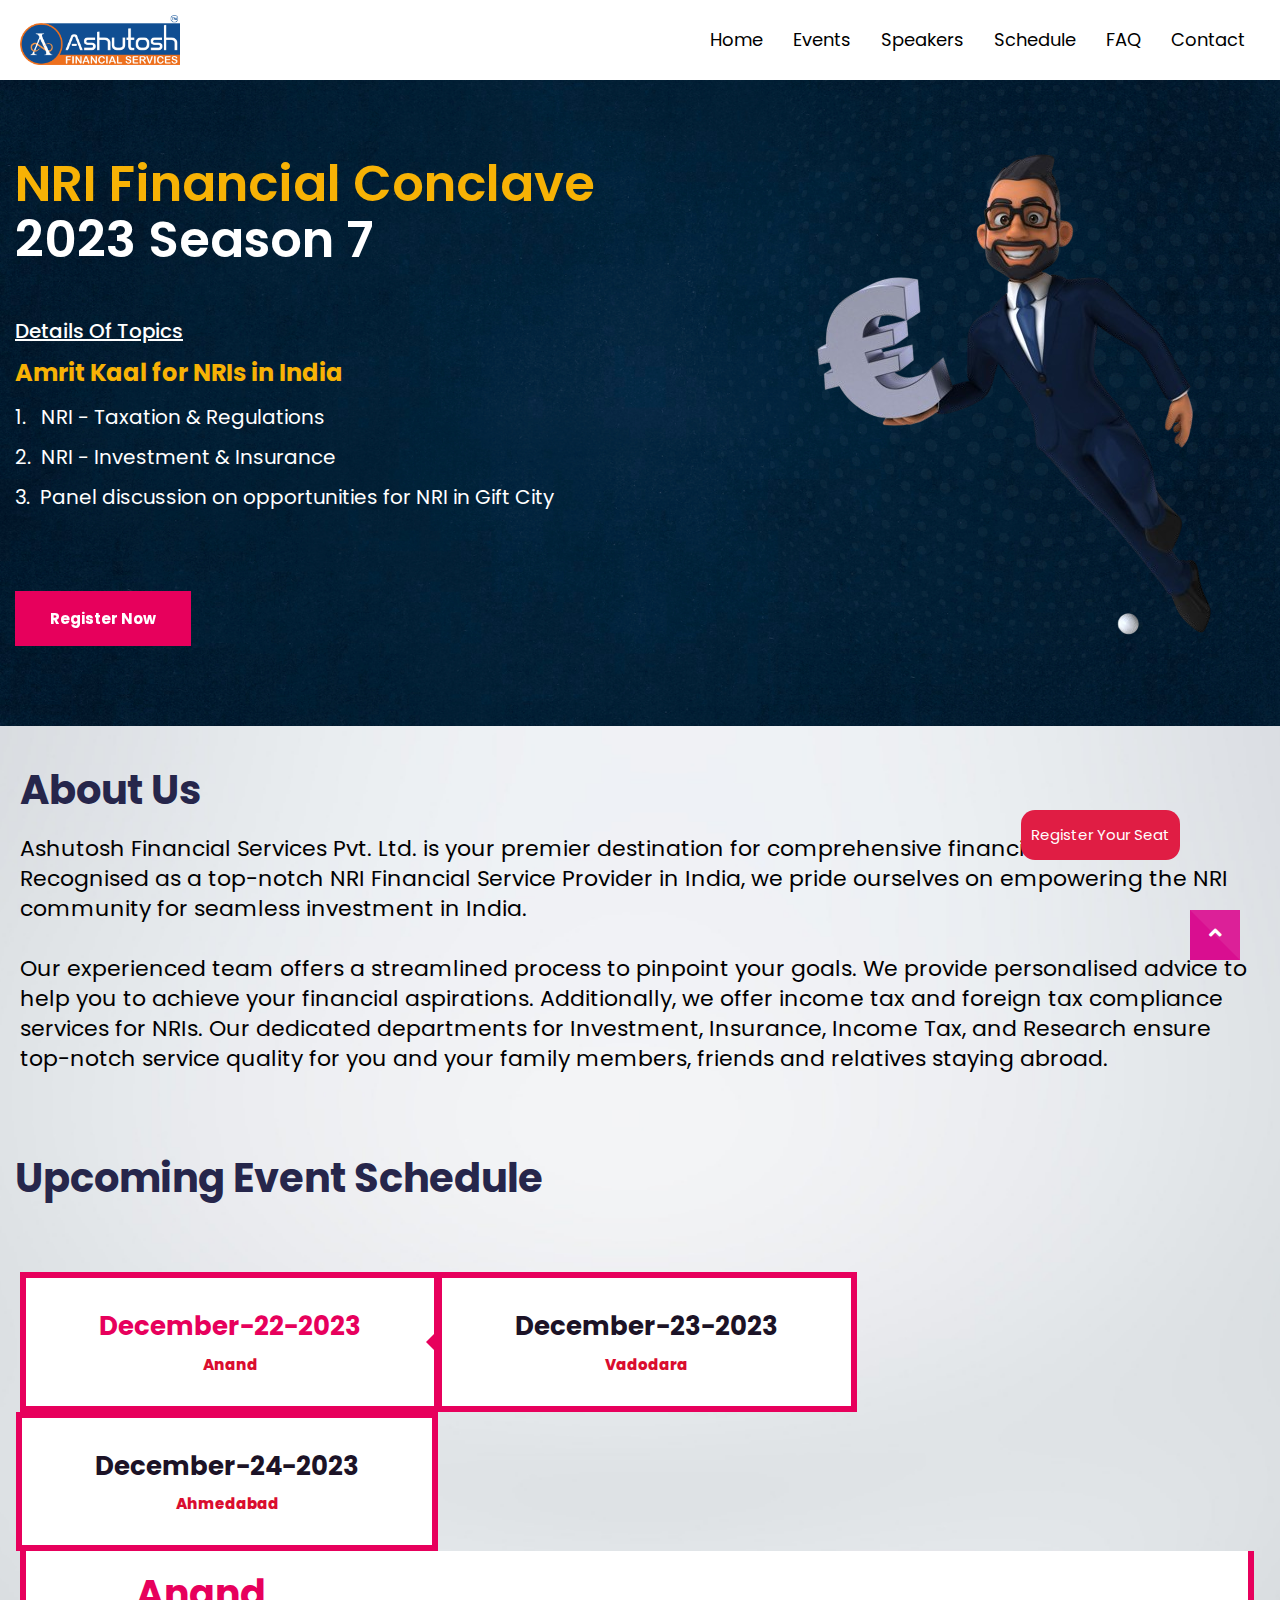
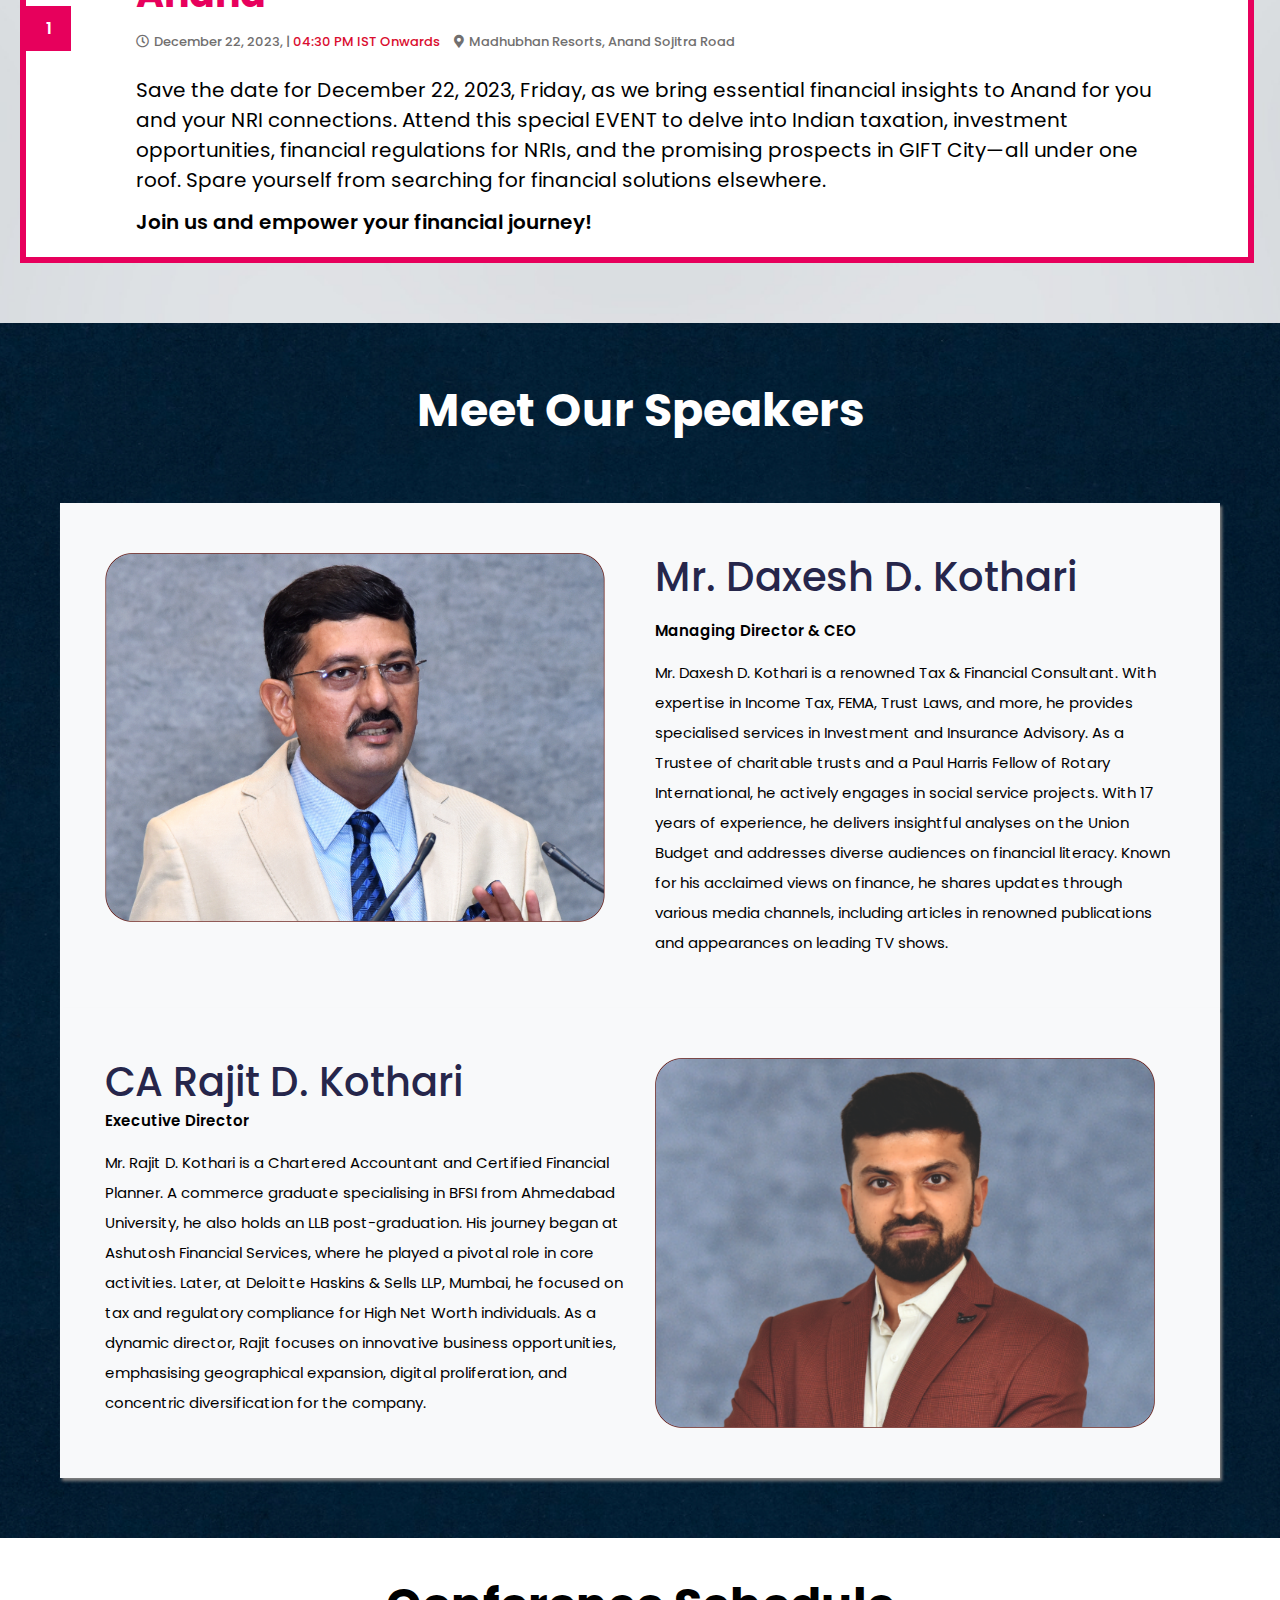
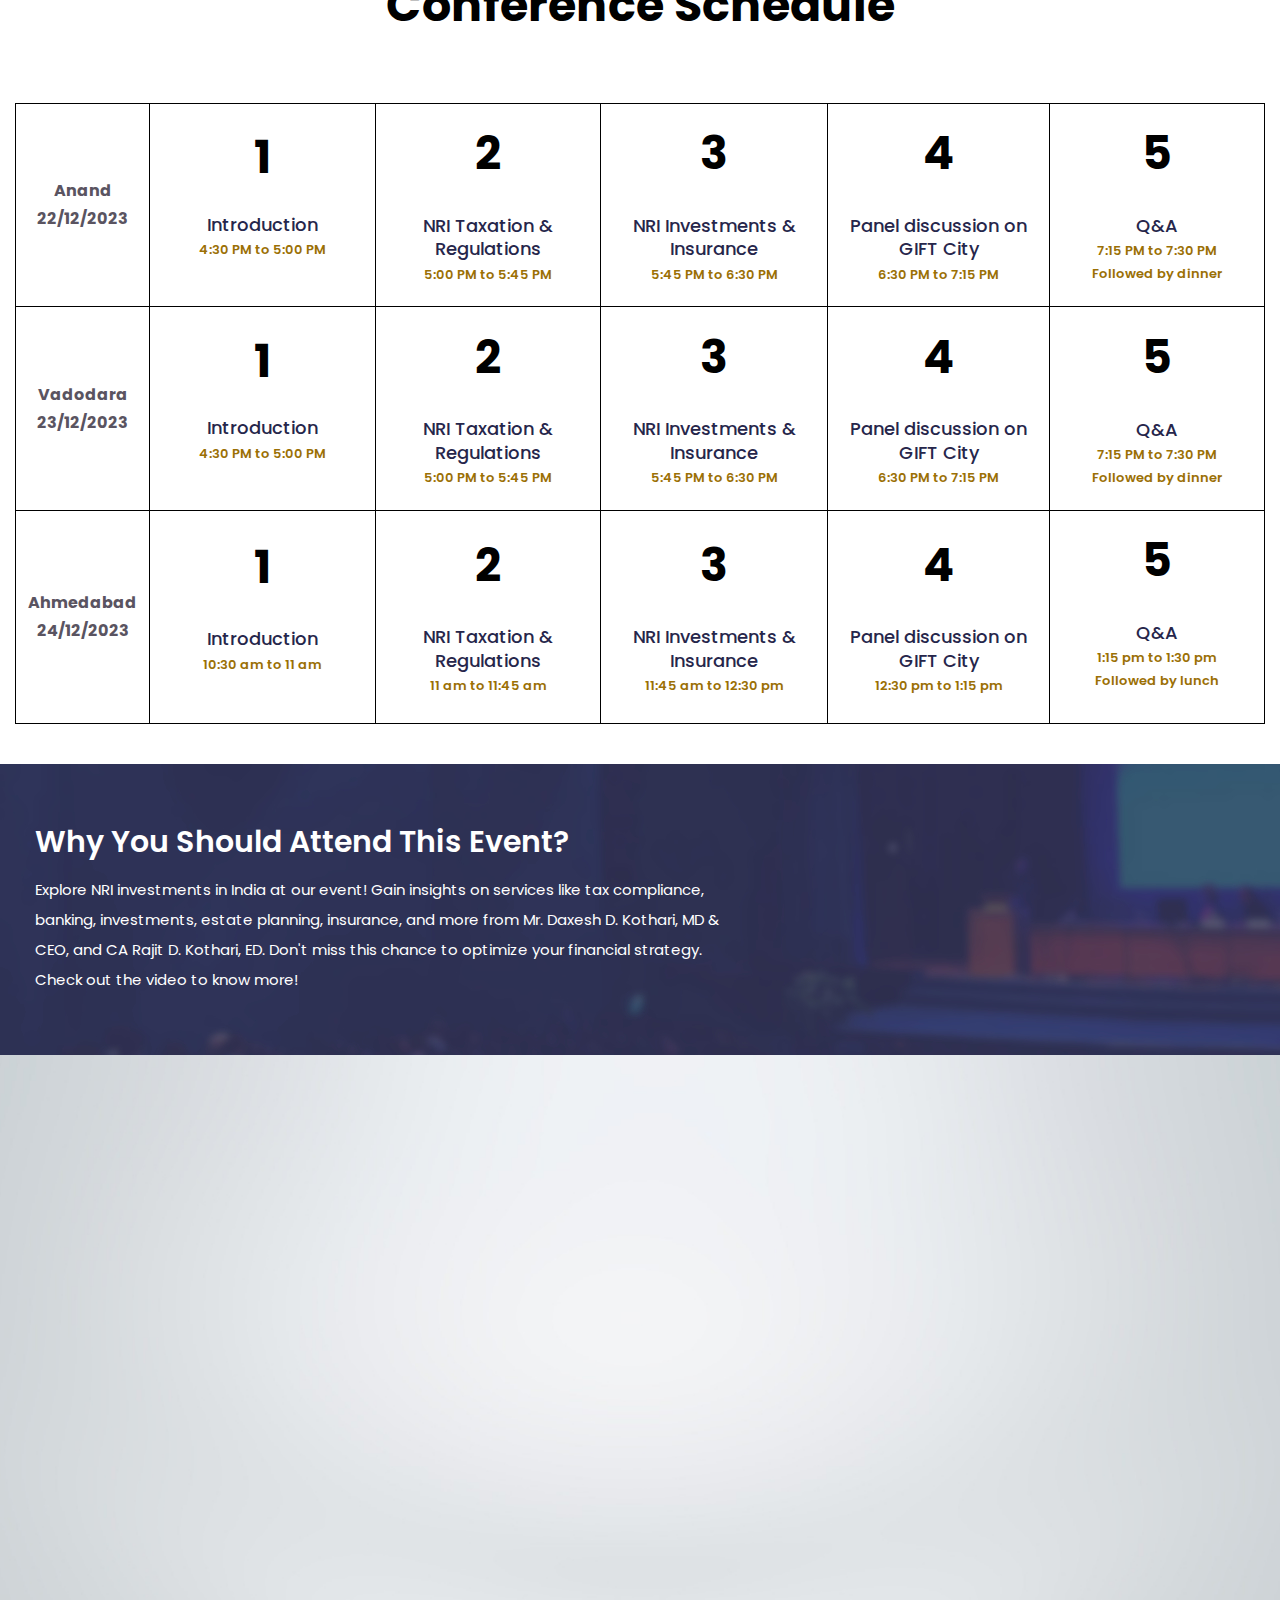
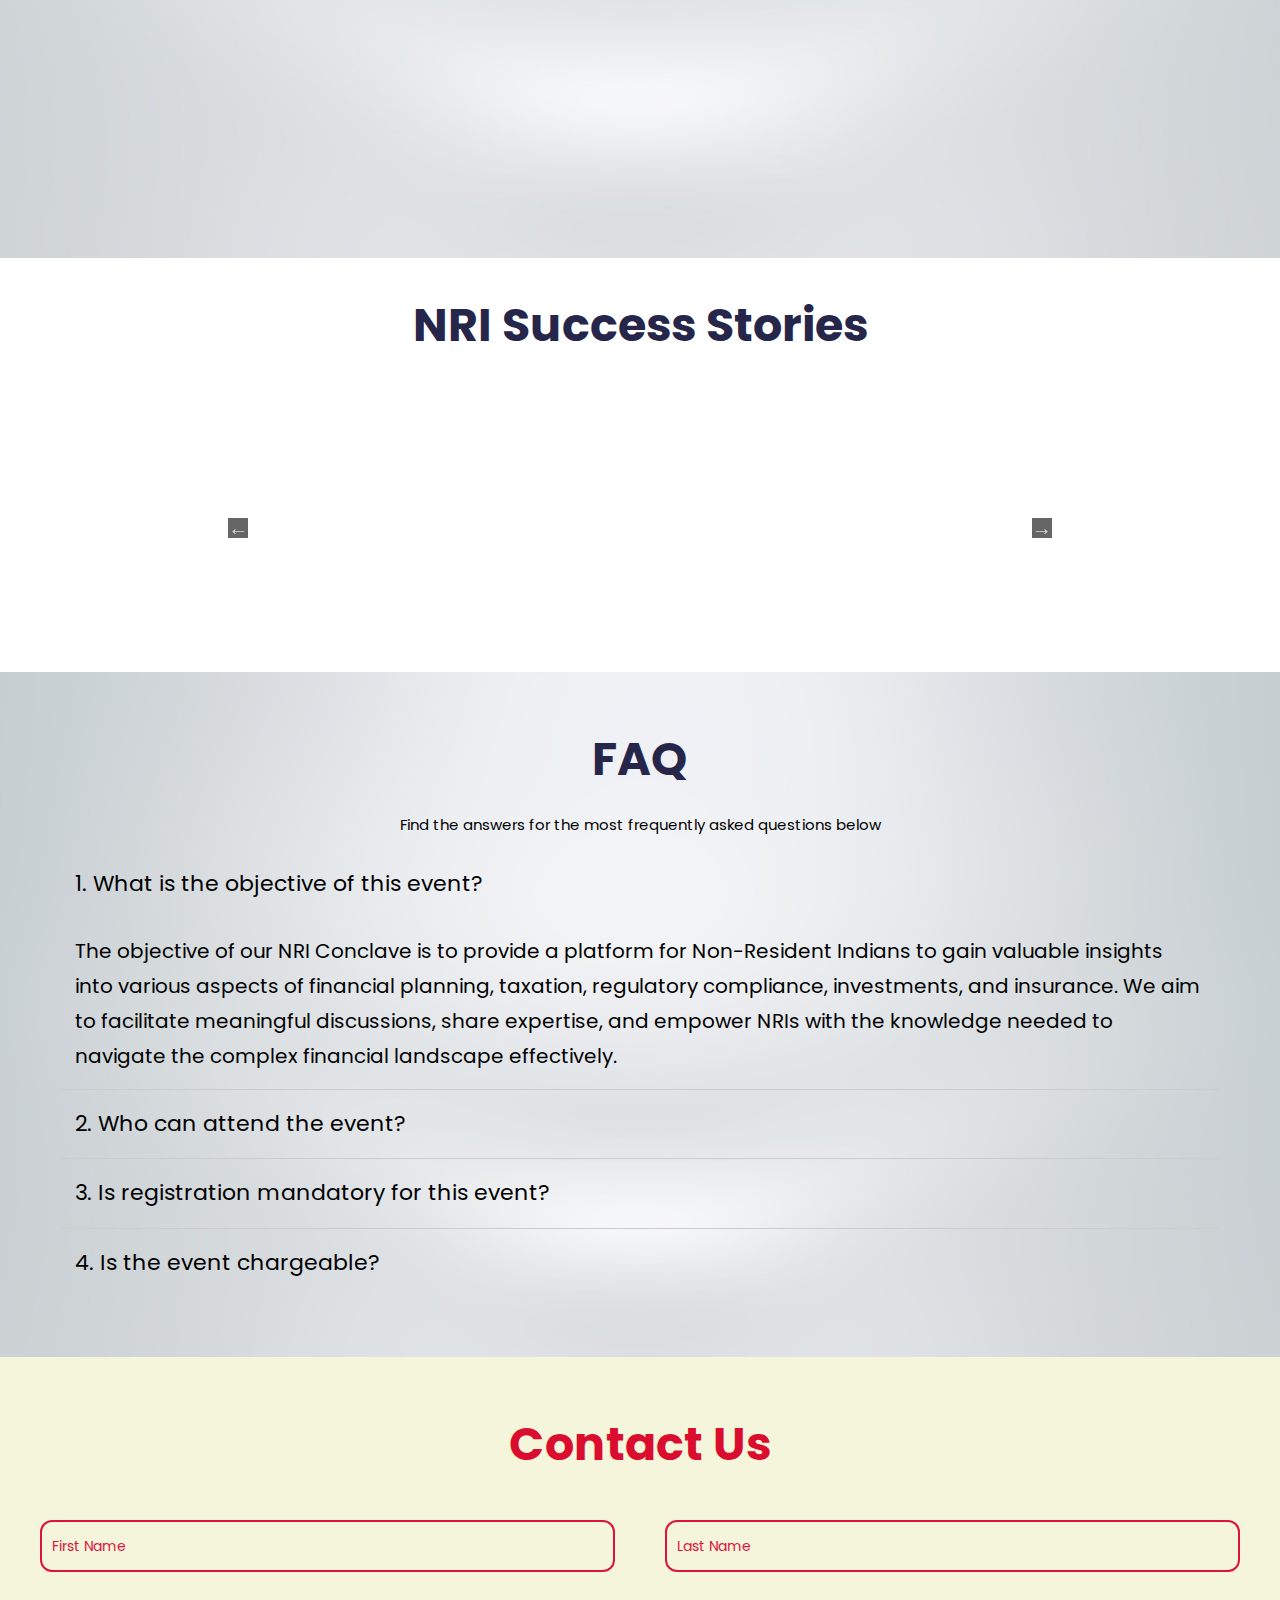
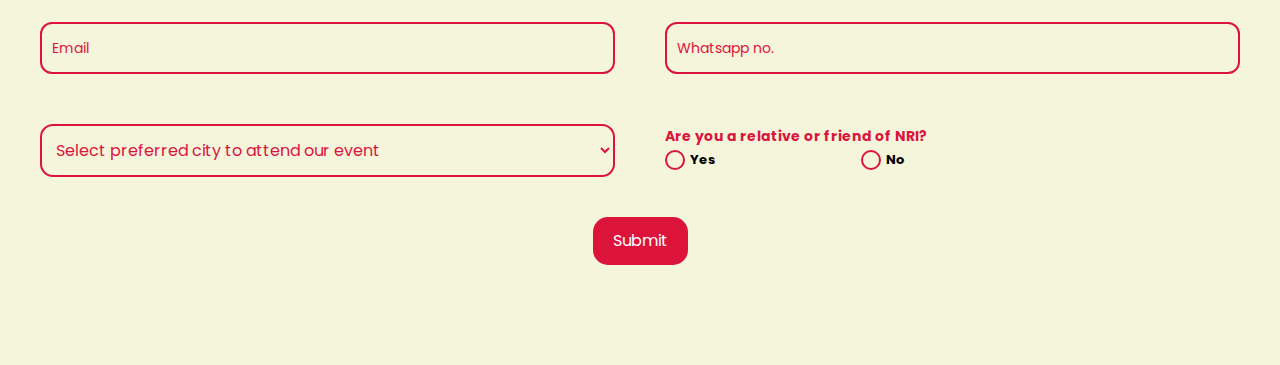
==== commit b09287b7: "event10" ====
--- a/index.html
+++ b/index.html
@@ -57,7 +57,7 @@
 
   <!-- header-start -->
   <header>
-    <div id="header-sticky" class="transparent-header">
+    <!-- <div id="header-sticky" class="transparent-header">
       <div class="container">
         <div class="row">
           <div class="col-xl-12">
@@ -66,7 +66,7 @@
                 <a href="index.html" class="navbar-brand">
                   <img src="img/logo/ashutosLogo.png" alt="" class="logoImg">
                 </a>
-                <button class="navbar-toggler" type="button" data-toggle="collapse" data-target="#navbarNav">
+                <button class="navbar-toggle " type="button" data-toggle="collapse" data-target="#navbarNav">
                   <span class="navbar-icon"></span>
                   <span class="navbar-icon"></span>
                   <span class="navbar-icon"></span>
@@ -87,7 +87,27 @@
           </div>
         </div>
       </div>
+    </div> -->
+
+    <div class="main-navbar " id="header-sticky">
+      <div class="logo">
+        <img src="/img/logo/ashutosLogo.png" alt="" class="logoImg">
+      </div>
+      <div class="main-menu">
+        <a href="#home">Home</a>
+        <a href="#events">Events</a>
+        <a href="#speakers">Speakers</a>
+        <a href="#schedulew">Schedule</a>
+        <a href="#faq">FAQ</a>
+        <a href="#contact">Contact</a>
+      </div>
+      <div class="hamburger" onclick="toggleMenu()">
+        <div class="bar"></div>
+        <div class="bar"></div>
+        <div class="bar"></div>
+      </div>
     </div>
+
   </header>
 
   <!-- main-area -->
@@ -103,7 +123,8 @@
           <div class="col-xl-7 col-lg-6">
             <div class="banner-content ">
               <!-- <h6 class="wow fadeInUp" data-wow-delay="0.2s">hURRYUP!</h6> -->
-              <h2 class="wow fadeInUp fontBold eachWordNone" data-wow-delay="0.4s"> <span> NRI Financial Conclave</span> <br>
+              <h2 class="wow fadeInUp fontBold eachWordNone" data-wow-delay="0.4s"> <span> NRI Financial Conclave</span>
+                <br>
                 2023 Season 7
                 </>
                 <!-- <h5 class="text-white pb5 pt-20 textTransform">Delivering financial services in India to cater to the
@@ -1070,37 +1091,6 @@
         </div>
       </form>
     </section>
-    <!-- Section Pre Footer-->
-    <!-- <section class="section section-lg faq-bg">
-      <div class="container">
-        <div class="row row-30">
-          <div class="col-xs-10 col-lg-4 align-self-center"><a class="brand" href="index.html"><img class=""
-                src="img/logo/ashutosLogo.png" alt="ashutosh" style="width: 240px;"></a></div>
-          <div class="col-xs-10 col-sm-6 col-lg-4">
-            <h5><span class="big font-weight-sbold">Quick Links</span></h5>
-            <div class="event-detail">
-              <ul class="grid-container">
-                <li class="foot_links"><a class="foot-anchor-link" href="#home">HOME</a></li>
-                <li class="foot_links"><a class="foot-anchor-link" href="#events">EVENTS</a></li>
-                <li class="foot_links"><a class="foot-anchor-link" href="#speakers">SPEAKERS</a></li>
-                <li class="foot_links"><a class="foot-anchor-link" href="#schedule">SCHEDULE</a></li>
-                <li class="foot_links"><a class="foot-anchor-link" href="#faq">FAQ</a></li>
-                <li class="foot_links"><a class="foot-anchor-link" href="#contact">Contact</a></li>
-              </ul>
-            </div>
-          </div>
-          <div class="col-xs-10 col-sm-6 col-lg-4">
-            <h5><span class="big font-weight-sbold">Social Updates</span></h5>
-            <div class="event-detail">
-              <p class="big">You may wonder: why this event so popular? If you do, find
-                more info about it here.
-              </p>
-
-            </div>
-          </div>
-        </div>
-      </div>
-    </section> -->
 
 
   </main>
@@ -1190,27 +1180,11 @@
     // Open the popup after 5 seconds
     window.onload = openPopupAfterDelay;
   </script>
-
-  <!-- <script src="https://smtpjs.com/v3/smtp.js"></script>
-
-  <script>
-    function sendEmail() {
-      Email.send({
-        Host: "smtp.elasticemail.com",
-        Username: "ai.ronycode@gmail.com",
-        Password: "93BE2A71DA4D37570F06C370935C4CC00EDA",
-        To: 'ai.ronycode@gmail.com',
-        From: document.getElementById("email").value,
-        Subject: "New Event Enquiry",
-        Body: "Test mail"
-      }).then(
-        message => alert(message)
-      );
-    }
-  </script> -->
   <script src="https://code.jquery.com/jquery-3.6.0.min.js"></script>
   <script src="https://cdnjs.cloudflare.com/ajax/libs/slick-carousel/1.8.1/slick.min.js"></script>
   <script type="text/javascript" src="https://cdn.jsdelivr.net/npm/@emailjs/browser@3/dist/email.min.js"></script>
+  <script src="https://cdn.jsdelivr.net/npm/@popperjs/core@2.9.1/dist/umd/popper.min.js"></script>
+  <script src="https://cdn.jsdelivr.net/npm/bootstrap@5.3.0/dist/js/bootstrap.min.js"></script>
   <script>
     $(document).ready(function () {
       $('.slider').slick({
@@ -1226,6 +1200,45 @@
       emailjs.init('U-VYtTGVYuWBMAZwR');
     })();
   </script>
+  <script>
+    document.addEventListener('DOMContentLoaded', function () {
+      var menu = document.querySelector('.main-menu');
+
+      // Initial setup: hide menu on mobile screens
+      if (window.innerWidth <= 768) {
+        menu.style.display = 'none';
+      }
+
+      function toggleMenu() {
+        menu.style.display = menu.style.display === 'none' ? 'flex' : 'none';
+      }
+
+      document.querySelector('.hamburger').addEventListener('click', toggleMenu);
+
+      var navLinks = document.querySelectorAll('.main-menu a');
+      navLinks.forEach(function (link) {
+        link.addEventListener('click', function () {
+          // Close menu only if it's currently visible
+          if (window.innerWidth <= 768 && menu.style.display === 'flex') {
+            menu.style.display = 'none';
+          }
+        });
+      });
+
+      // Update menu visibility on window resize
+      window.addEventListener('resize', function () {
+        if (window.innerWidth > 768) {
+          menu.style.display = 'flex';
+        } else {
+          menu.style.display = 'none';
+        }
+      });
+    });
+  </script>
+
+
+
+  <!-- from Js -->
   <script type="text/javascript">
     function sendEmail(form) {
 
@@ -1267,7 +1280,7 @@
   <script src="assets/js/vendor/jquery-3.6.0.min.js"></script>
   <!-- Slick Slider -->
   <script src="assets/js/slick.min.js"></script>
-  <!-- <script src="assets/js/app.min.js"></script> -->
+  <script src="assets/js/app.min.js"></script>
 
   <!-- Bootstrap -->
   <script src="assets/js/bootstrap.min.js"></script>
--- a/css/style.css
+++ b/css/style.css
@@ -485,13 +485,14 @@
 	top: 0;
 	width: 100%;
 	z-index: 99;
+	height: 75px;
 	background: #fff;
 	-webkit-animation: 1000ms ease-in-out 0s normal none 1 running fadeInDown;
 	animation: 1000ms ease-in-out 0s normal none 1 running fadeInDown;
 	-webkit-box-shadow: 0 10px 15px rgba(25, 25, 25, 0.1);
 	box-shadow: 0 10px 15px rgba(25, 25, 25, 0.1);
 	border-radius: 0;
-	padding: 0;
+	padding: 0 20px;
 	border-bottom: none;
 }
 
@@ -2743,7 +2744,7 @@
 }
 
 .logoImg {
-	width: 140px;
+	width: 160px;
 	height: 50px;
 }
 
@@ -3325,4 +3326,53 @@
 }
 .underline{
 	text-decoration: underline;
-}+}
+
+.main-navbar {
+    background-color: #fff;
+	position: fixed; 
+    overflow: hidden; 
+    padding: 15px 20px;
+    display: flex;
+	flex-direction: row;
+    justify-content: space-between;
+    align-items: center;
+	width: 100%;
+	z-index: 99;
+}
+
+.logo {
+    color: #000000;
+    font-size: 24px;
+    font-weight: 700;
+}
+
+.main-menu {
+    display: flex;
+	/* margin-left: 58%; */
+	align-items: end;
+	justify-content: end;
+
+}
+
+.main-menu a {
+    color: #000000;
+    text-decoration:rgba(0, 0, 0, 0.5);
+    margin: 0 15px;
+    font-size: 18px;
+    font-weight: 400;
+	
+}
+
+.hamburger {
+    display: none;
+    flex-direction: column;
+    cursor: pointer;
+}
+
+.bar {
+    width: 25px;
+    height: 3px;
+    background-color: crimson;
+    margin: 4px 0;
+}
--- a/css/responsive.css
+++ b/css/responsive.css
@@ -267,6 +267,7 @@
 	.banner-bg {
 		display: flex;
 		align-items: center;
+		
 	}
 
 	.banner-content {
@@ -662,8 +663,39 @@
 	.banner-bg {
 		display: flex;
 		align-items: center;
-		height: 595px;
-	}
+		height: 657px;
+		padding-top: 31%;
+	}
+	.main-menu {
+		margin-top: 30px;
+        display: flex;
+		flex-direction: column;
+		align-items: start;
+		
+    }
+	.main-menu a{
+       margin: 10px 0;
+	   font-weight: 700;
+	   font-size: 20px;
+    }
+	.main-navbar{
+		display: flex;
+		flex-direction: column;
+		padding: 20px 20px;
+		align-items: start;
+		position: fixed;
+		background: white;
+		z-index: 99;
+		width: 100%;
+
+		
+	}
+    .hamburger {
+        position: absolute;
+		display: flex;
+		right: 20px;
+		top: 30px;
+    }
 
 	.mycolor {
 
@@ -789,7 +821,7 @@
 		background: rgb(224, 29, 68);
 		padding: 0 10px;
 		position: fixed;
-		bottom: 30px;
+		bottom: 89px;
 		right: 10px;
 		z-index: 100;
 		border-radius: 14px;
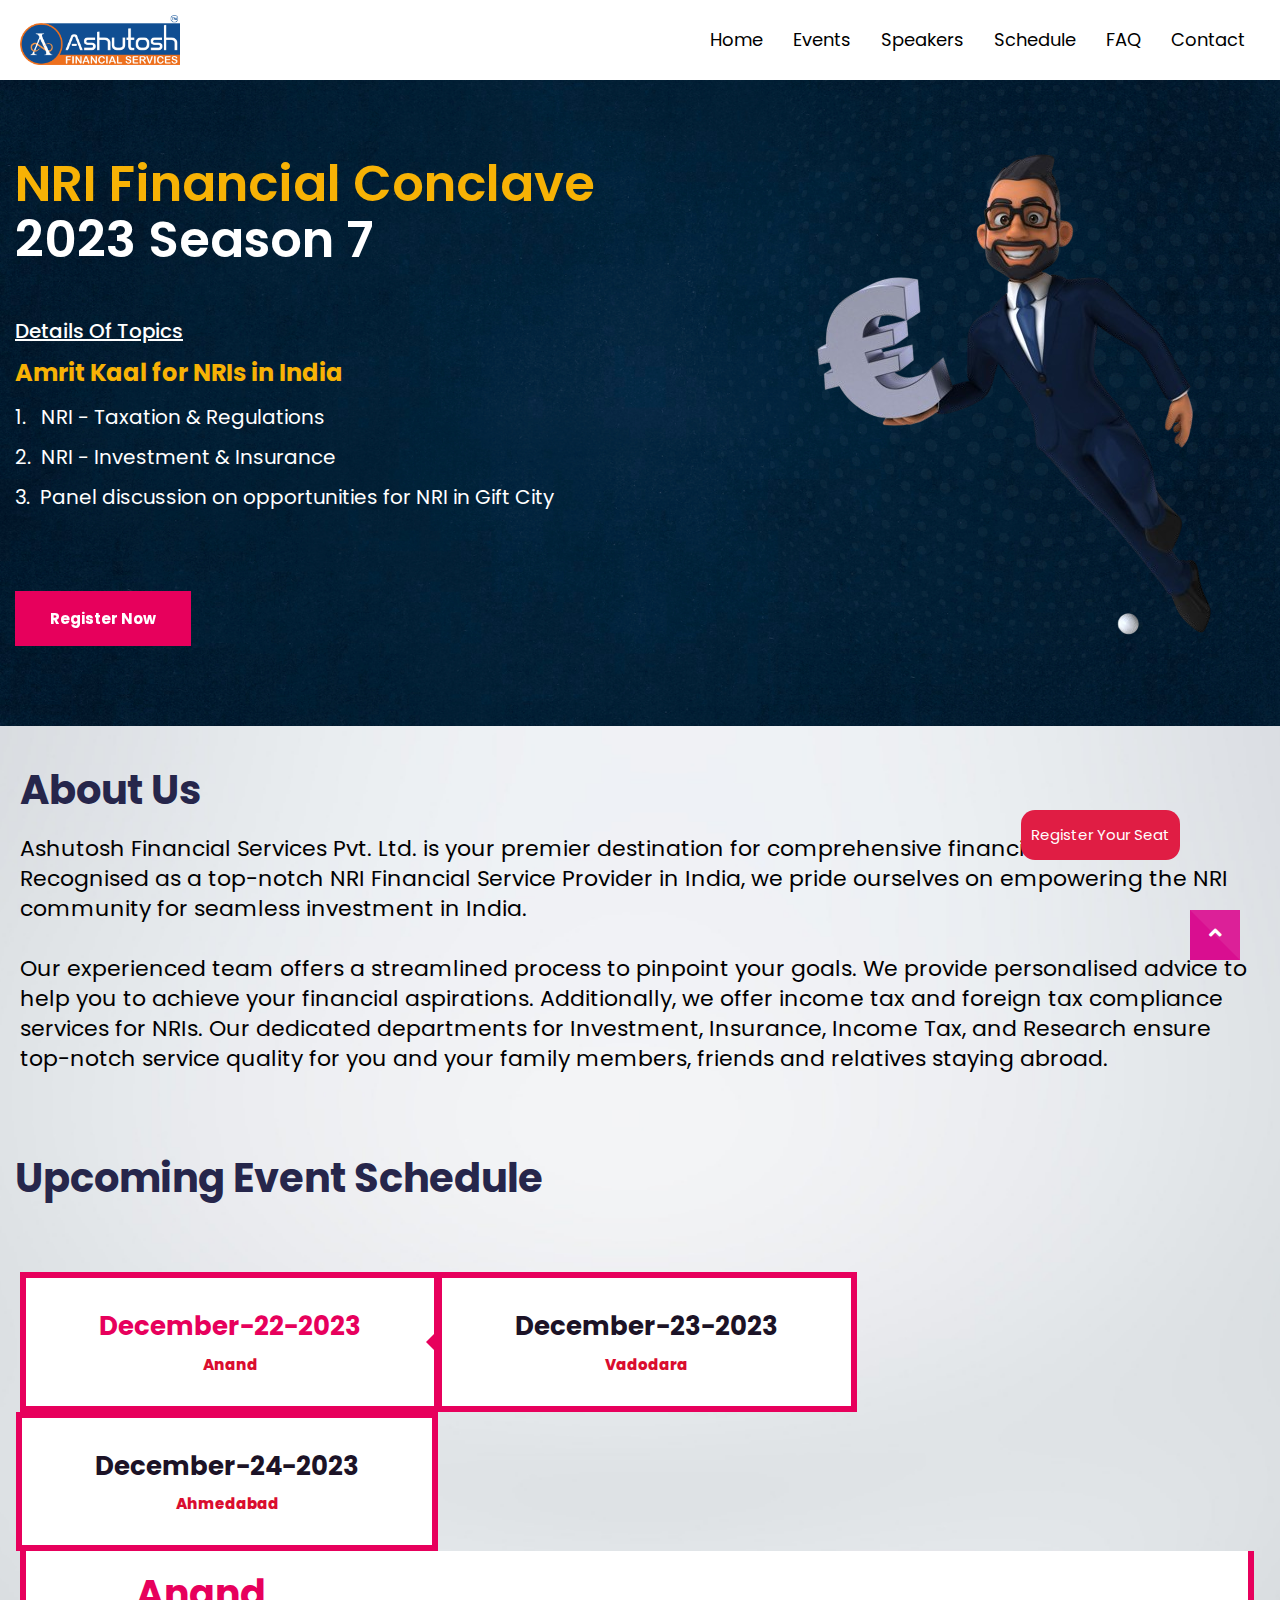
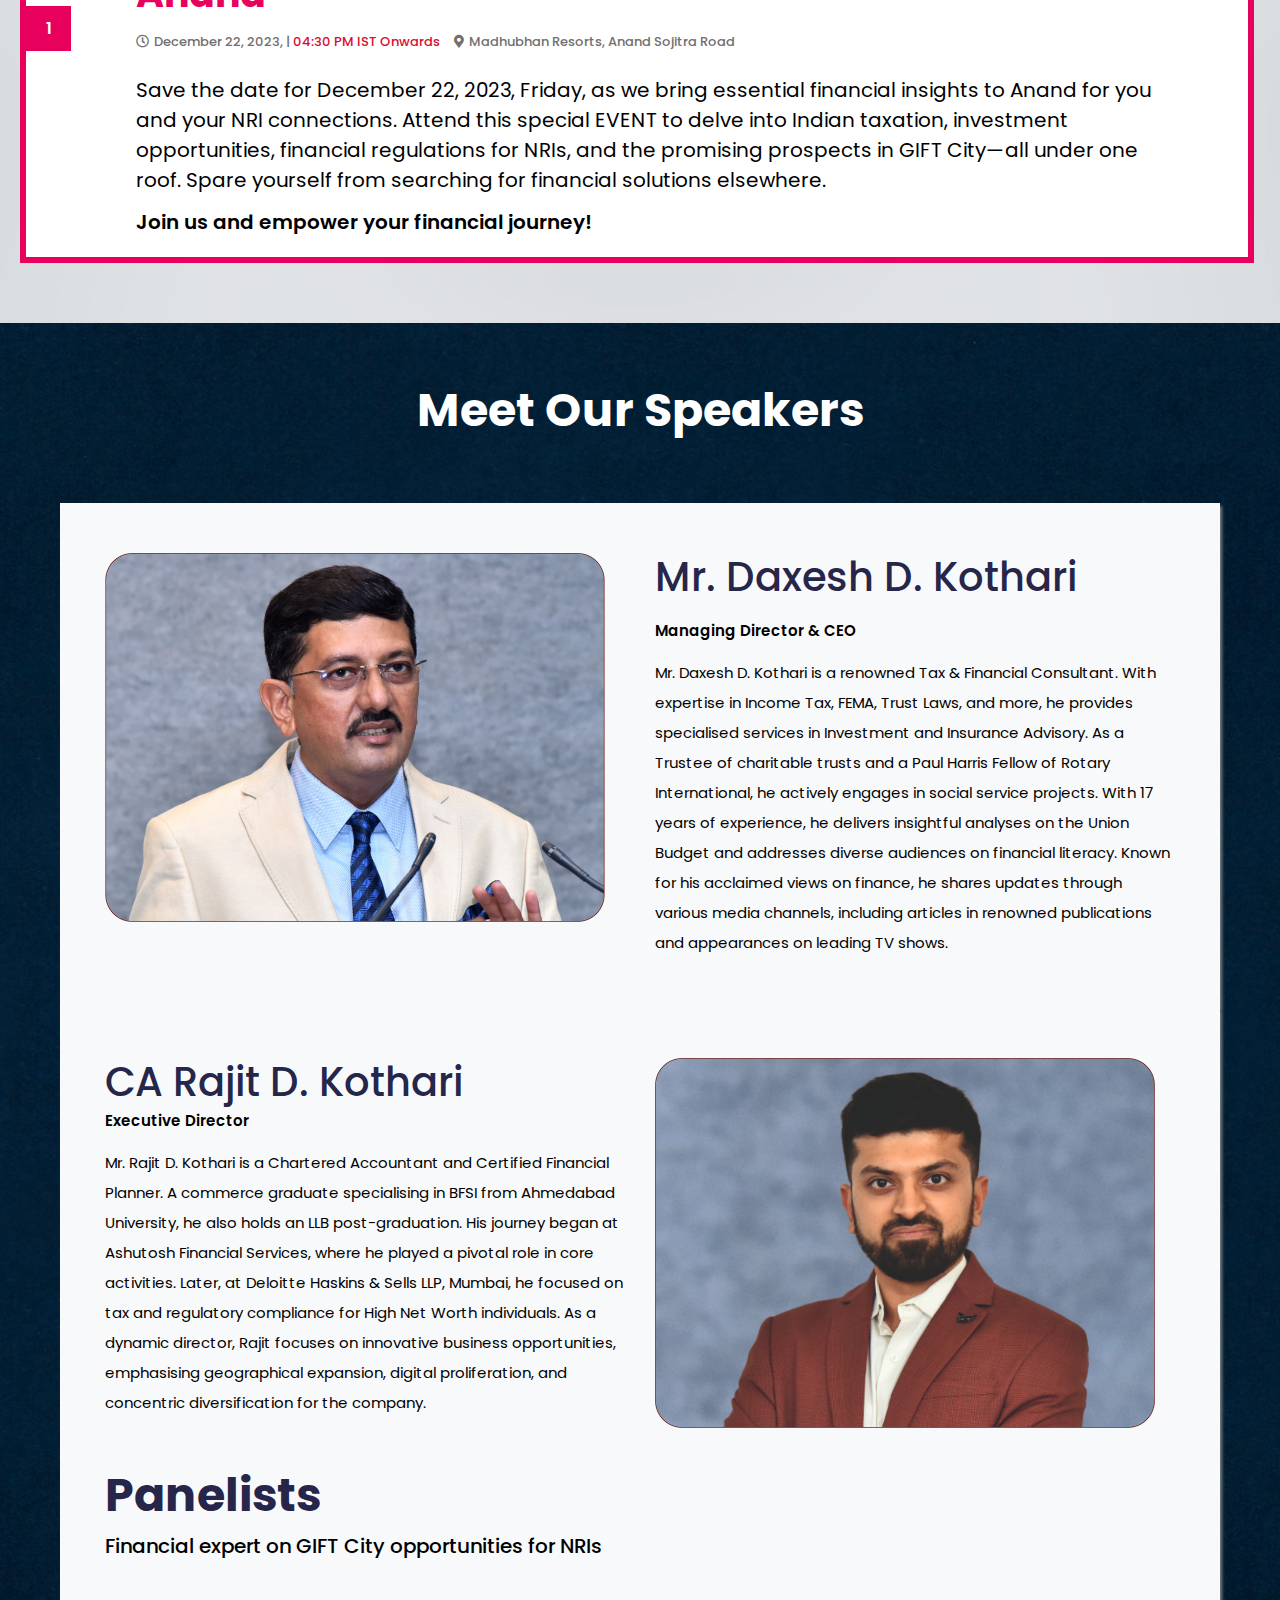
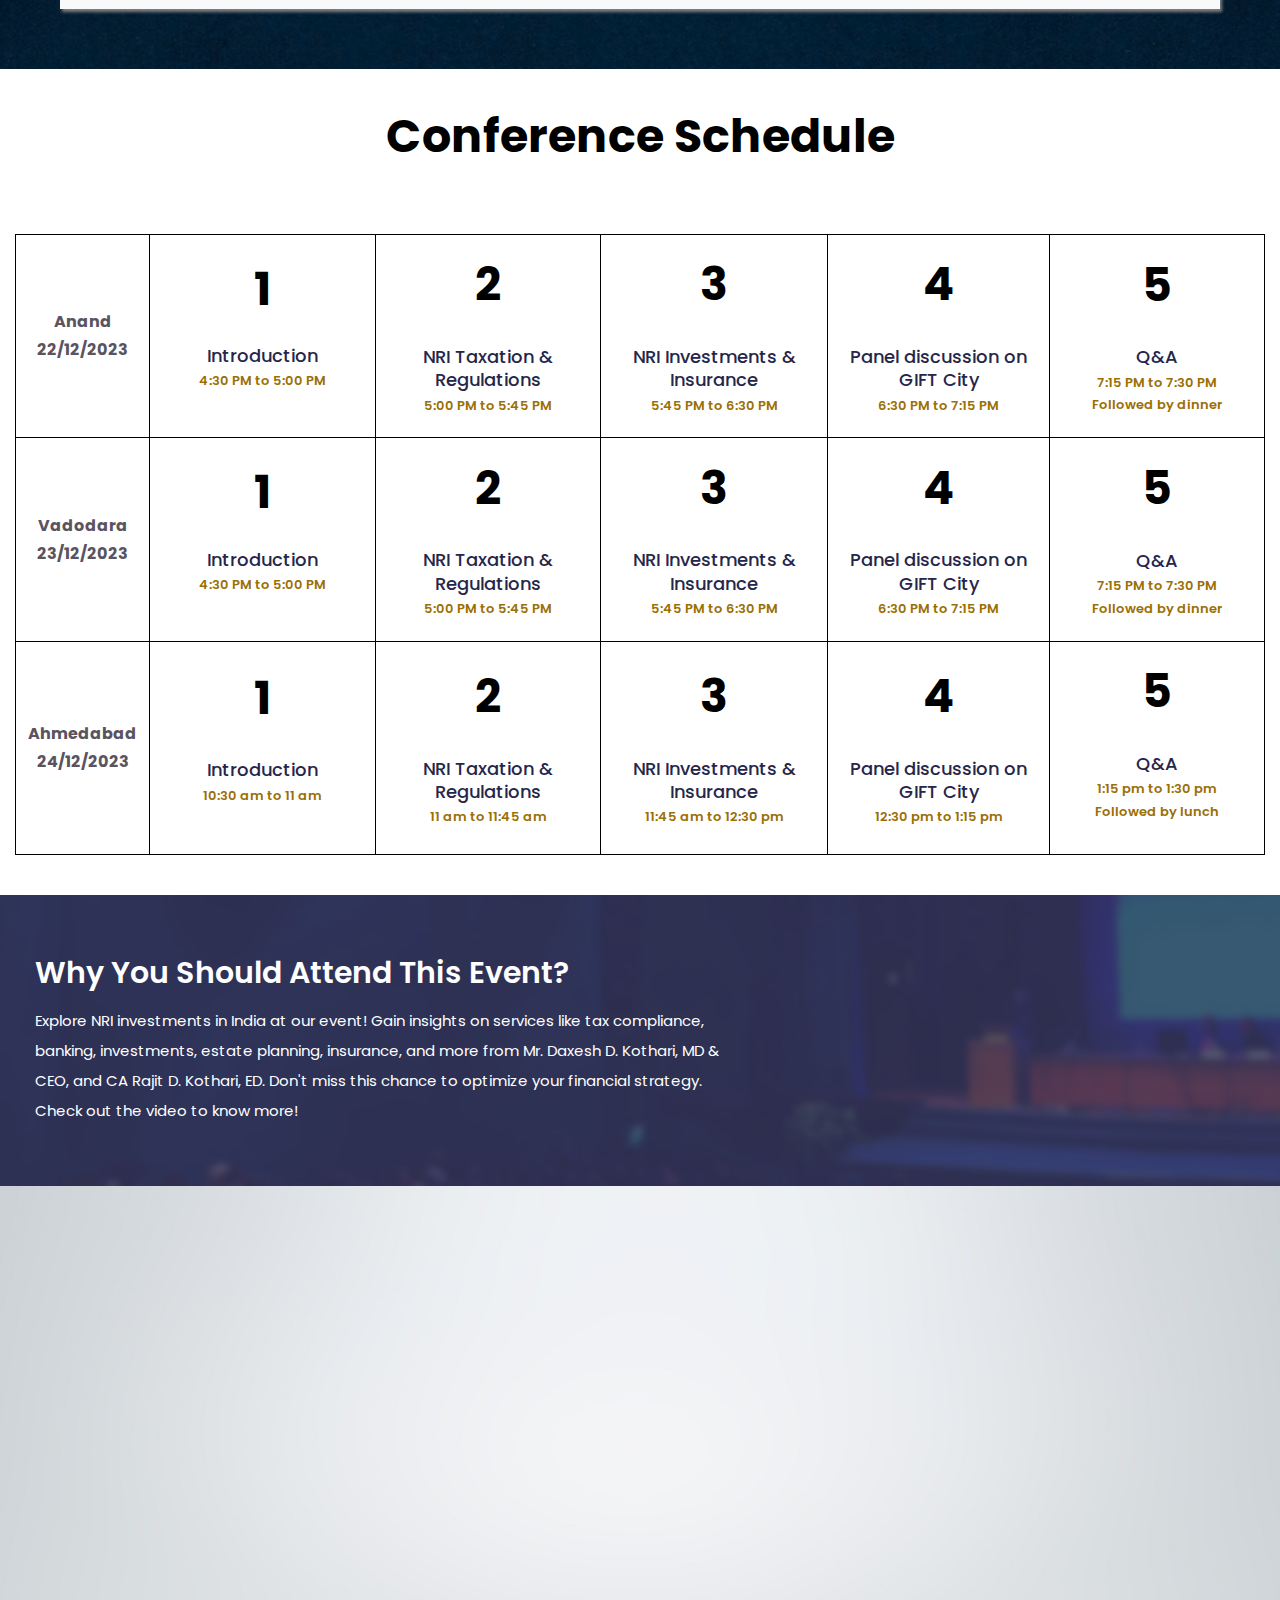
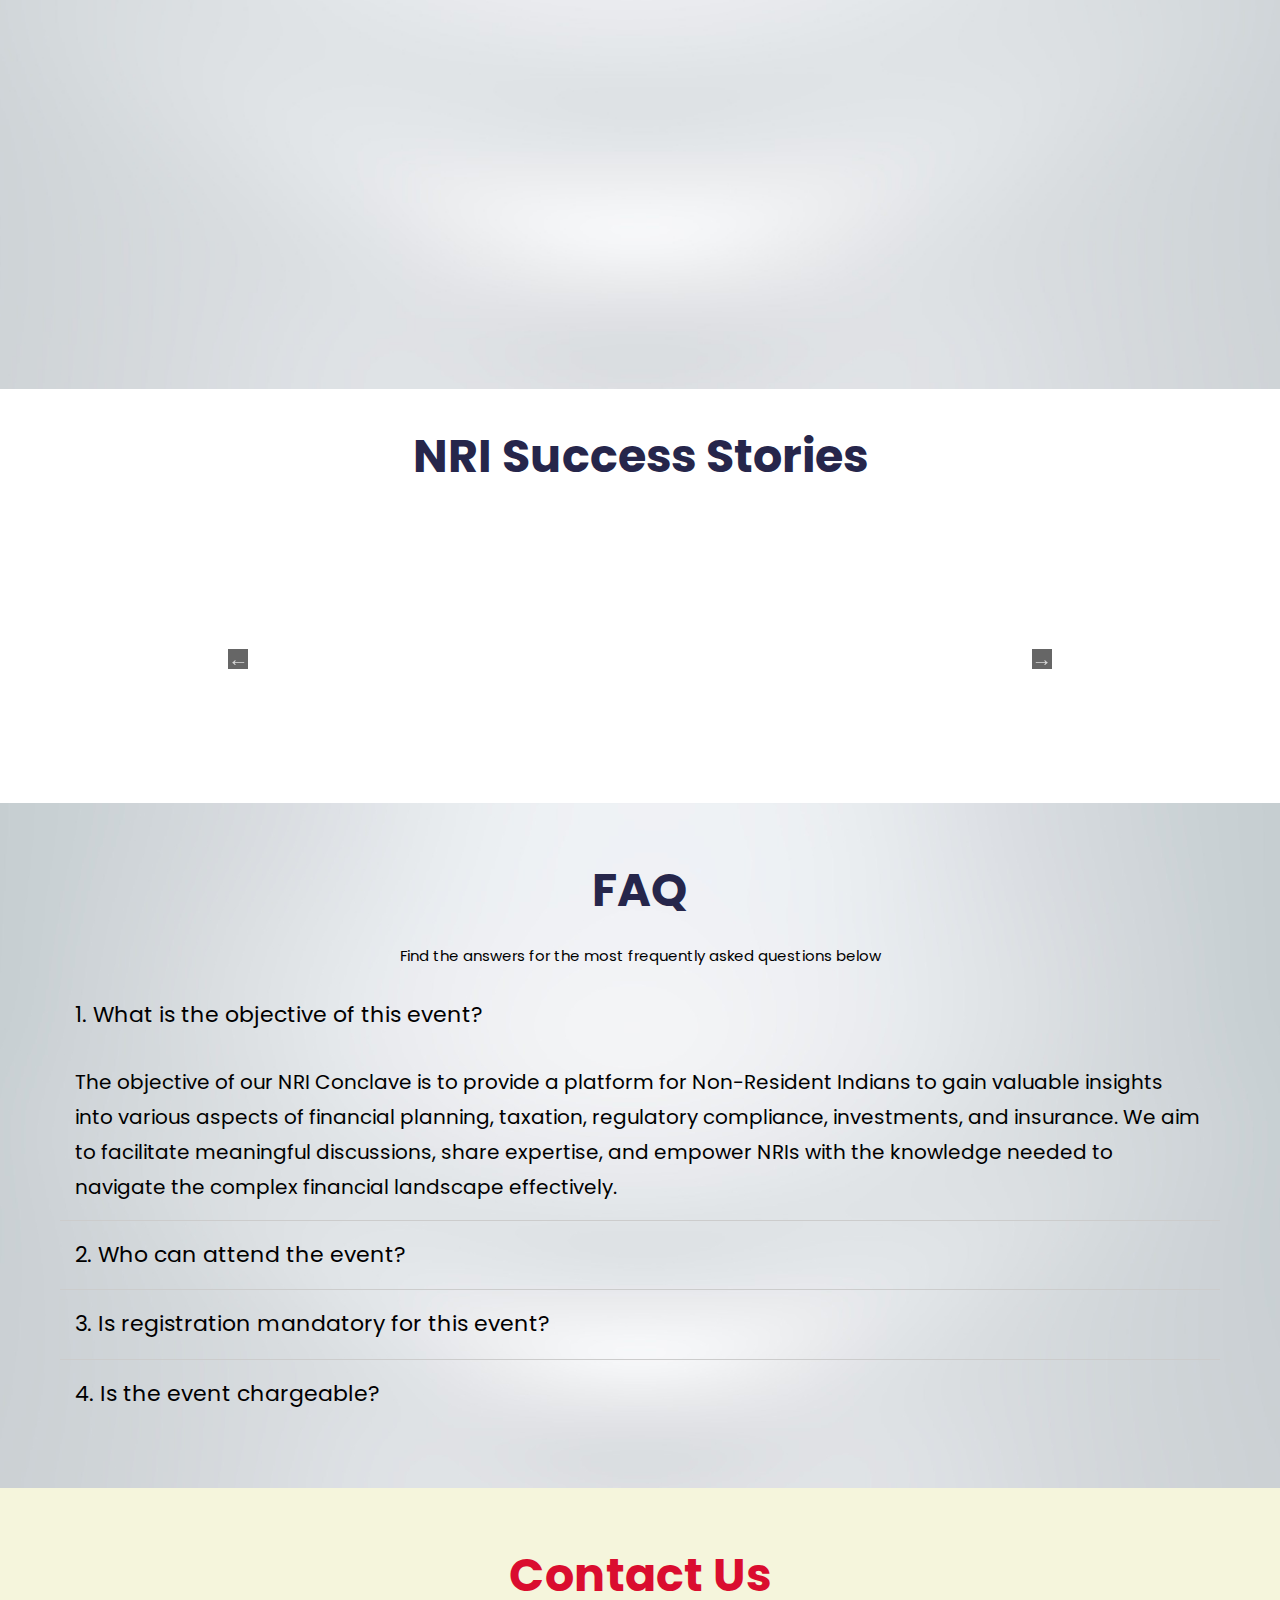
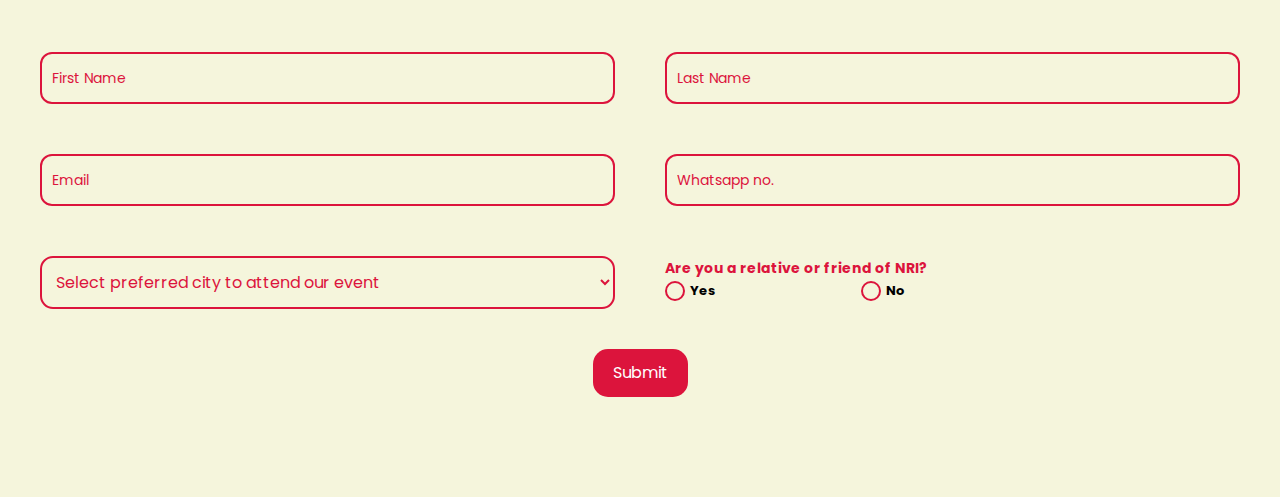
==== commit b16d6795: "event10" ====
--- a/index.html
+++ b/index.html
@@ -97,7 +97,7 @@
         <a href="#home">Home</a>
         <a href="#events">Events</a>
         <a href="#speakers">Speakers</a>
-        <a href="#schedulew">Schedule</a>
+        <a href="#schedule">Schedule</a>
         <a href="#faq">FAQ</a>
         <a href="#contact">Contact</a>
       </div>
@@ -494,8 +494,14 @@
               <img src="newImages/RDK.png" alt="Picture 2">
             </div>
           </div>
+
+          <div class="panelists">
+            <h3>Panelists</h3>
+            <h5 class="fontBlack">Financial expert on GIFT City opportunities for NRIs</>
+          </div>
         </div>
       </section>
+
 
 
     </section>
--- a/css/style.css
+++ b/css/style.css
@@ -3376,3 +3376,7 @@
     background-color: crimson;
     margin: 4px 0;
 }
+
+.panelists{
+	margin-top: 40px;
+}--- a/css/responsive.css
+++ b/css/responsive.css
@@ -431,6 +431,17 @@
 	}
 	.aboutPara{
 		width: 100%;
+	}
+	.panelists h5{
+		font-size: 16px;
+		font-weight: 400;
+	}
+	.panelists h3{
+		font-size: 20px;
+		font-weight: 700;
+	}
+	.panelists{
+		margin-top: 10px;
 	}
 	.flex-container {
 		display: flex;
